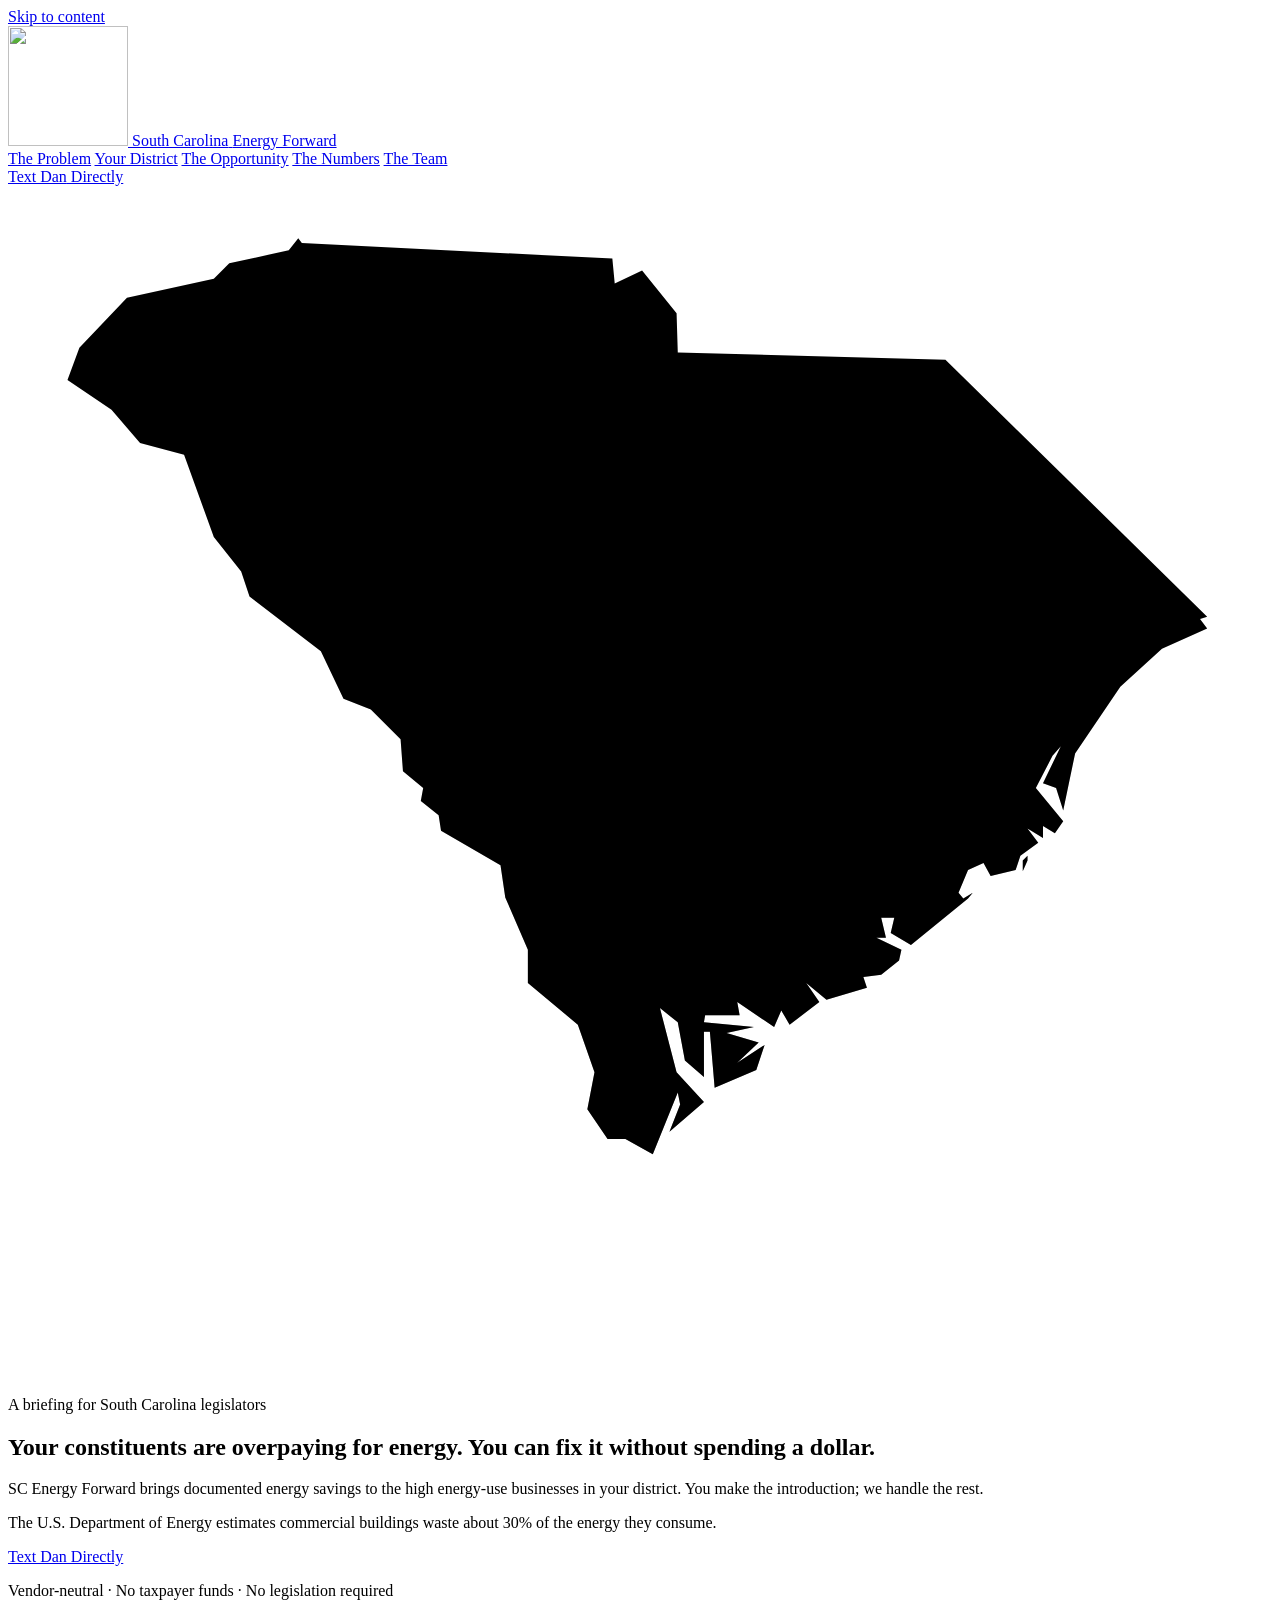
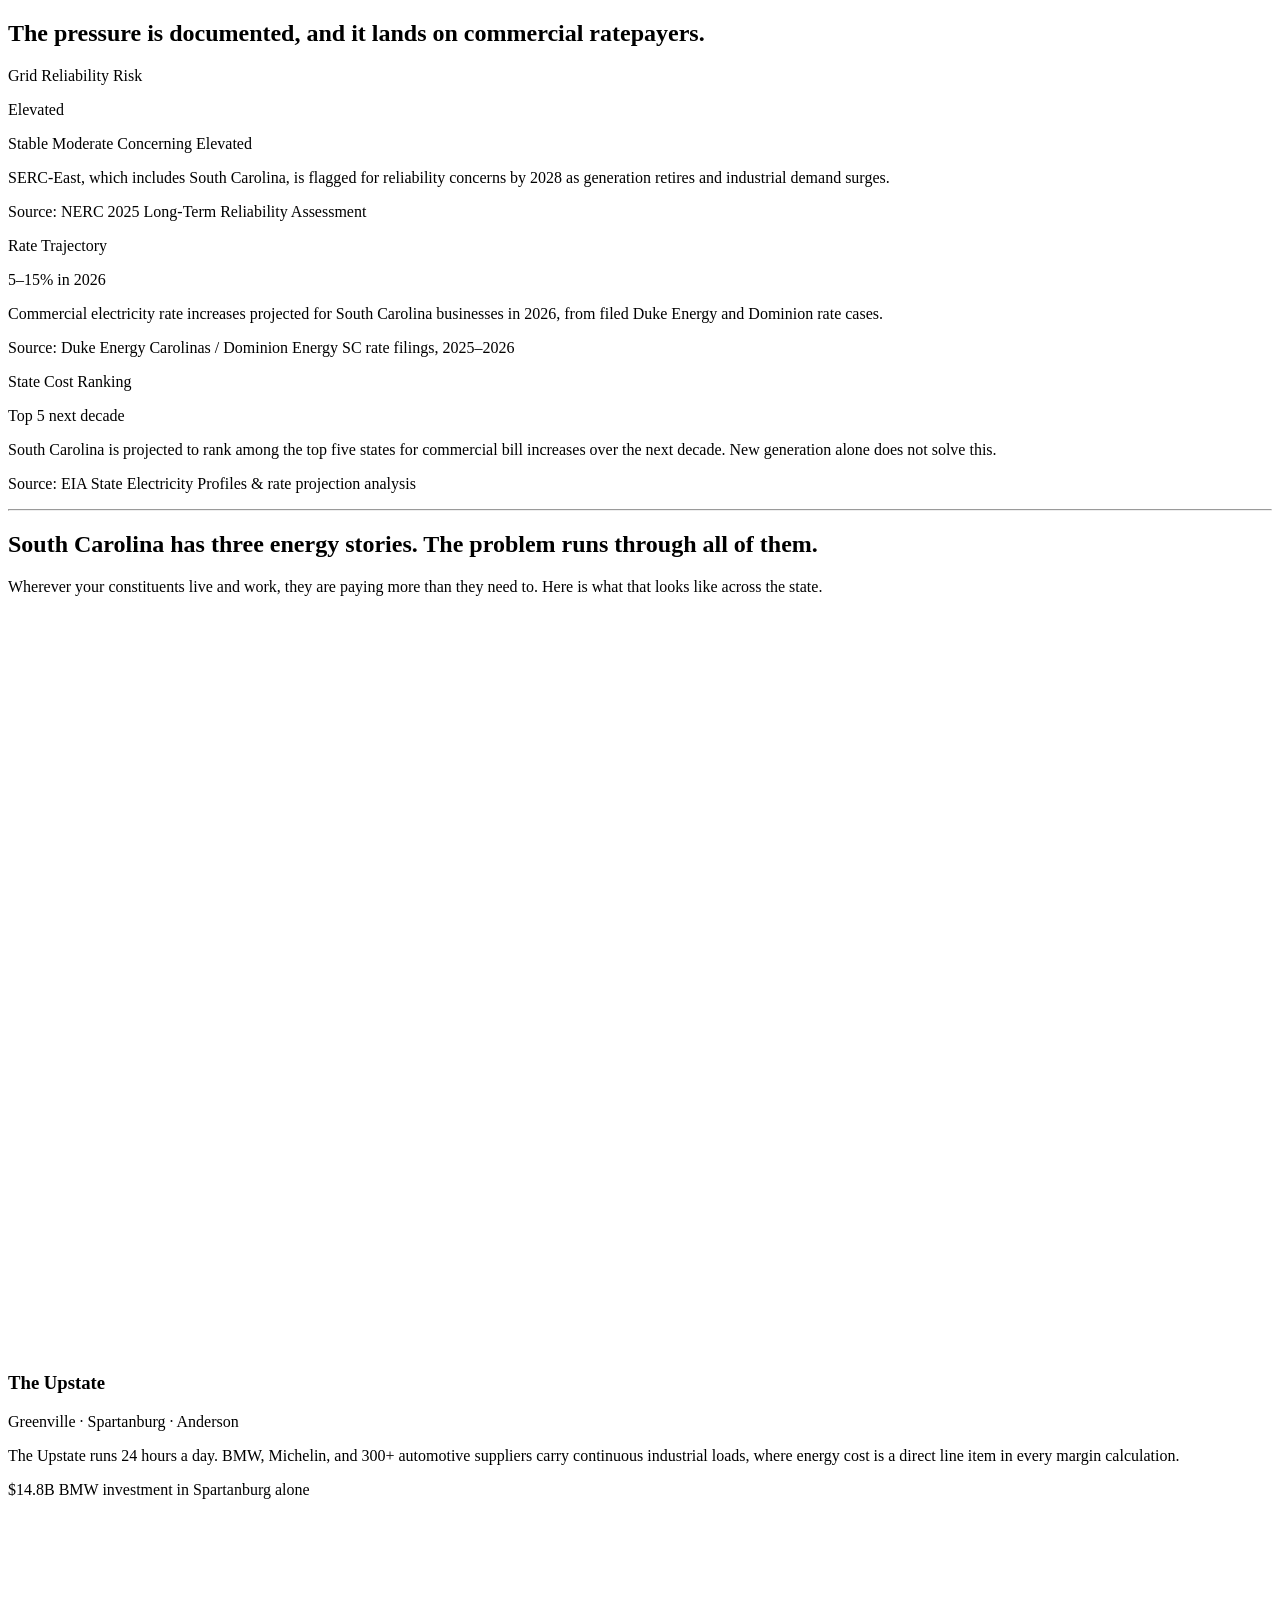
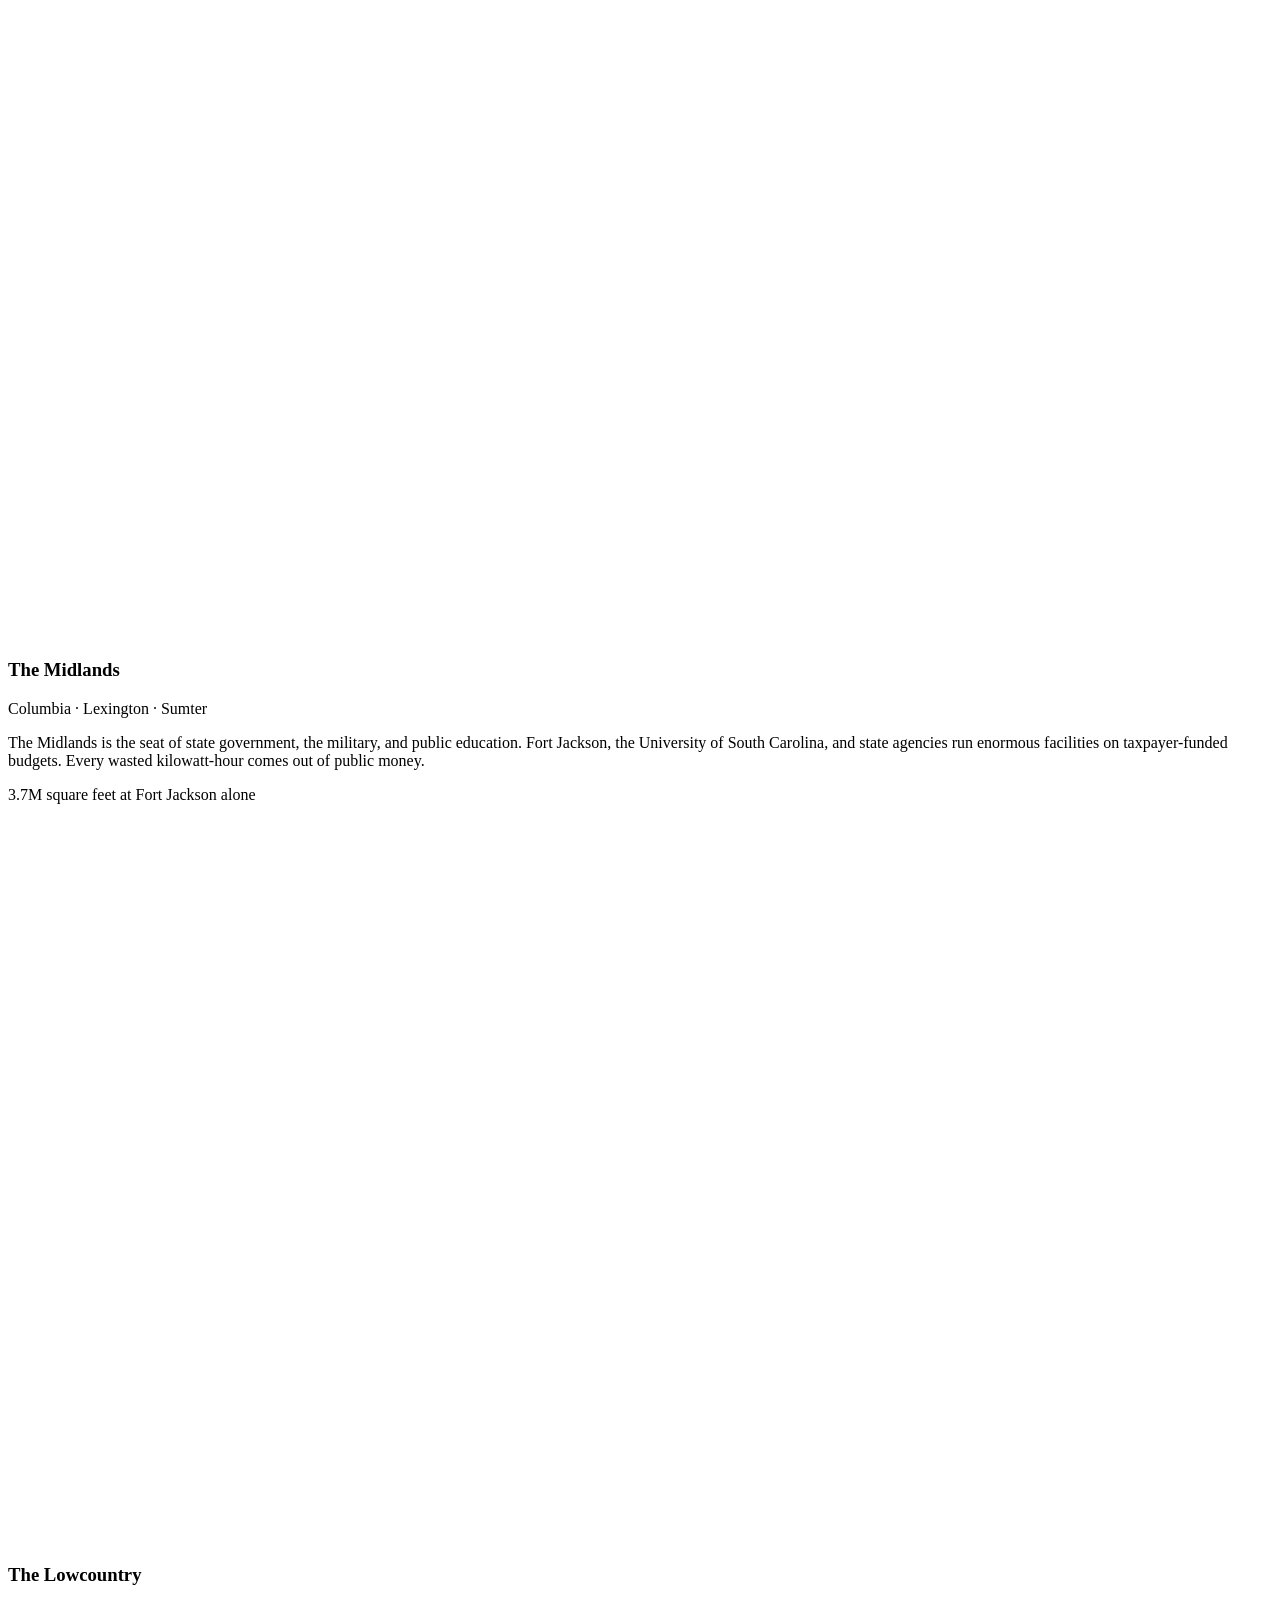
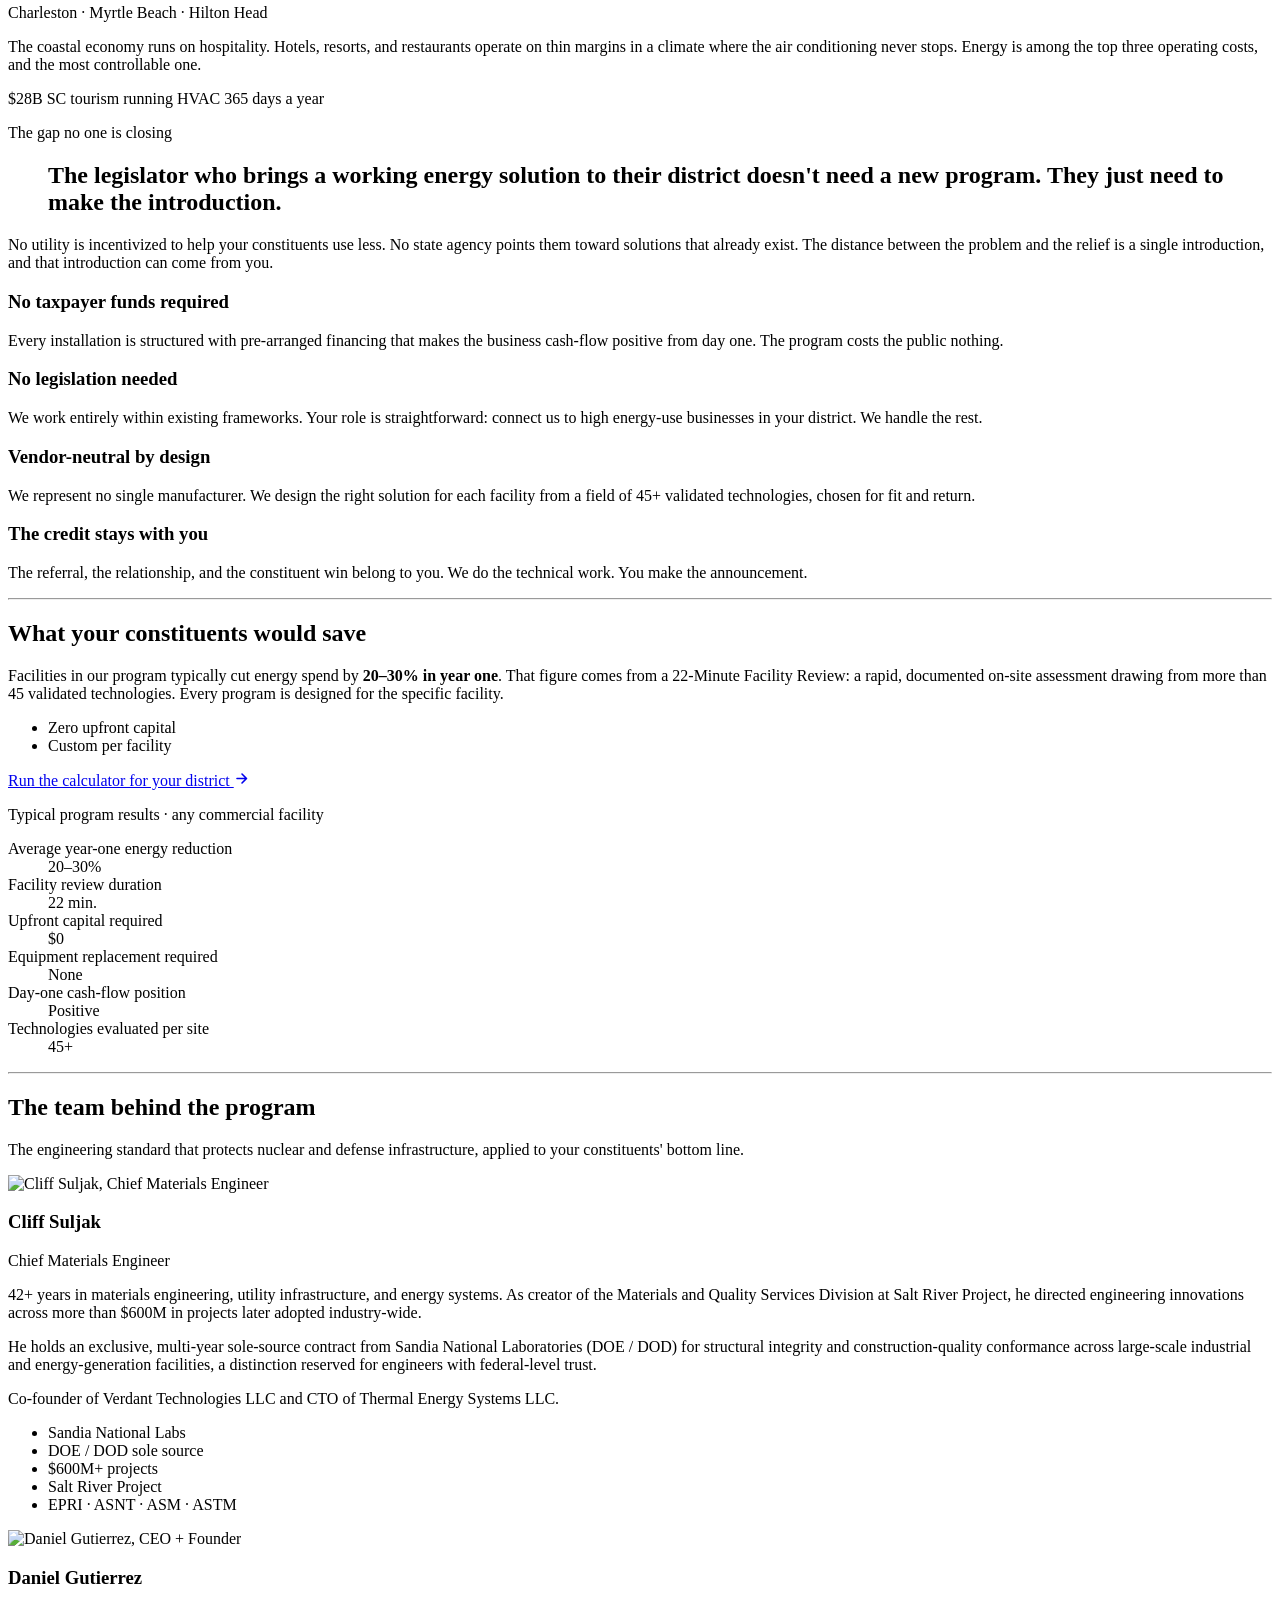
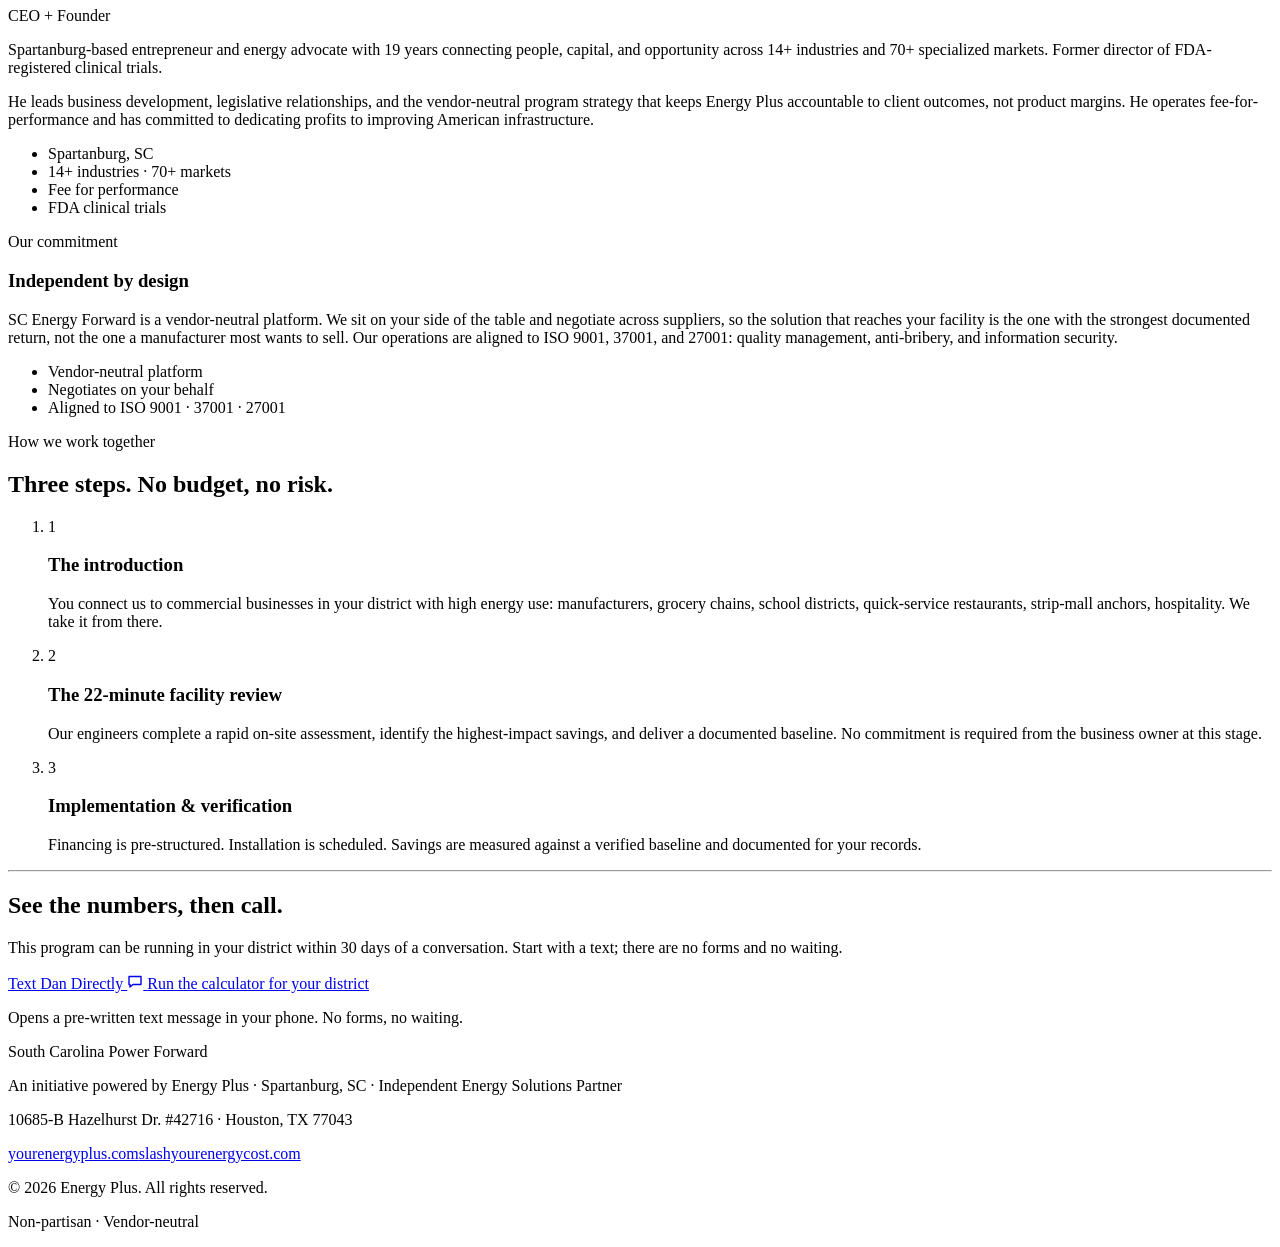
==== index.html @ 22131c0b "Rebuild hero on StoryBrand (Option B): problem-forward headline, one CTA, single visual Co-Authored-" ====
<!DOCTYPE html><html lang="en"> <head><meta charset="UTF-8"><meta name="viewport" content="width=device-width, initial-scale=1.0"><meta name="generator" content="Astro v4.16.19"><title>SC Energy Forward — Lower energy costs for your constituents</title><meta name="description" content="South Carolina's commercial energy costs are rising. SC Energy Forward helps legislators bring documented energy savings to the businesses in their district. No taxpayer funds, no legislation."><meta name="theme-color" content="#2a2f5e"><meta property="og:type" content="website"><meta property="og:title" content="SC Energy Forward — Lower energy costs for your constituents"><meta property="og:description" content="South Carolina's commercial energy costs are rising. SC Energy Forward helps legislators bring documented energy savings to the businesses in their district. No taxpayer funds, no legislation."><link rel="icon" type="image/svg+xml" href="/scpower/favicon.svg"><link rel="preconnect" href="https://fonts.googleapis.com"><link rel="preconnect" href="https://fonts.gstatic.com" crossorigin><link rel="stylesheet" href="https://fonts.googleapis.com/css2?family=Libre+Caslon+Text:ital,wght@0,400;0,700;1,400&family=Public+Sans:wght@400;500;600;700&family=Spline+Sans+Mono:wght@400;500&display=swap"><link rel="stylesheet" href="/scpower/_astro/index.BbiyEalK.css"><script type="module" src="/scpower/_astro/hoisted.m0rJelXY.js"></script></head> <body class="v-maximal"> <a class="skip-link" href="#main">Skip to content</a>  <header class="nav" data-nav data-astro-cid-dmqpwcec> <div class="container nav__inner" data-astro-cid-dmqpwcec> <a class="nav__brand" href="#top" aria-label="South Carolina Energy Forward, home" data-astro-cid-dmqpwcec> <img class="nav__logo" src="/scpower/logo.jpg" width="120" height="120" alt="" aria-hidden="true" data-astro-cid-dmqpwcec> <span class="nav__wordmark" data-astro-cid-dmqpwcec> <span class="nav__wm-1" data-astro-cid-dmqpwcec>South Carolina</span> <span class="nav__wm-2" data-astro-cid-dmqpwcec>Energy Forward</span> </span> </a> <nav class="nav__links" aria-label="Primary" data-astro-cid-dmqpwcec> <a href="#problem" data-astro-cid-dmqpwcec>The Problem</a> <a href="#regions" data-astro-cid-dmqpwcec>Your District</a> <a href="#opportunity" data-astro-cid-dmqpwcec>The Opportunity</a> <a href="#proof" data-astro-cid-dmqpwcec>The Numbers</a> <a href="#team" data-astro-cid-dmqpwcec>The Team</a> </nav> <a class="btn nav__cta" href="sms:+18647770688?&#38;body=Hi%20Dan%2C%20I'm%20a%20South%20Carolina%20lawmaker%20interested%20in%20helping%20my%20constituents%20lower%20their%20energy%20costs.%20What%20are%20the%20next%20steps%3F" data-astro-cid-dmqpwcec>
Text Dan<span class="nav__cta-rest" data-astro-cid-dmqpwcec>&nbsp;Directly</span> </a> </div> </header>  <main id="main"> <section class="hero" id="top" data-astro-cid-bbe6dxrz> <div class="hero__map" aria-hidden="true" data-hero-map data-astro-cid-bbe6dxrz> <svg class="hero__map-svg" viewBox="0 0 85 80" preserveAspectRatio="xMidYMid meet" focusable="false" data-astro-cid-bbe6dxrz> <defs data-astro-cid-bbe6dxrz> <clipPath id="scClip" data-astro-cid-bbe6dxrz><path d="M68.24 46.080l0.32-0.72v-0.32l-0.32 0.32v0.72zM19.76 3.84l-0.24-0.32-0.64 0.8-4 0.88-1.040 1.040-5.84 1.28-3.2 3.36-0.8 2.16 2.96 2 1.92 2.24 2.96 0.8 2 5.52 1.84 2.32 0.56 1.68 4.8 3.68 1.52 3.2 1.84 0.72 2 2 0.16 2.16 1.36 1.12-0.16 0.88 1.2 0.96 0.16 1.040 4 2.32 0.32 2.16 1.52 3.52v2.24l3.36 2.8 1.12 3.2-0.48 2.48 1.36 2h1.2l1.84 1.040 1.68-4.16 0.16 0.8-0.72 1.84 2.32-2-1.84-2-1.12-4.32 1.2 0.96 0.48 2.56 1.28 1.12v-3.040h0.4l0.32 3.76 2.8-1.2 0.56-1.68-1.84 1.2 1.44-1.36-2.16-0.64 1.84-0.4-3.36-0.32 0.080-0.48h2.32l-0.16-0.88 2.48 1.68 0.48-1.12 0.56 0.96 2-1.52-0.88-1.28 1.36 1.12 2.72-0.8-0.24-0.72 1.2-0.16 1.2-0.96 0.16-0.72-1.68-0.8h0.64l-0.32-1.36h0.88l-0.24 1.040 1.36 0.8 3.84-3.12 0.32-0.4-0.64 0.4-0.32-0.4 0.64-1.52 1.040-0.48 0.48 0.88 1.68-0.4 0.32-0.96 1.2-0.88-0.72-0.96 1.040 0.64v-0.8l0.8 0.48 0.56-0.8-1.84-2.24 1.12-2.16 0.56-0.64-1.2 2.48 0.88 0.32 0.48 1.52 0.8-3.84 3.040-4.48 2.8-2.56 3.040-1.36-0.48-0.64 0.48-0.16-17.6-17.28-18-0.48-0.080-2.64-2.32-2.88-1.84 0.88-0.16-1.68z" data-astro-cid-bbe6dxrz></path></clipPath> <linearGradient id="scFillGrad" x1="0" y1="1" x2="0" y2="0" data-astro-cid-bbe6dxrz> <stop offset="0%" stop-color="var(--brass-gold)" stop-opacity="0.55" data-astro-cid-bbe6dxrz></stop> <stop offset="55%" stop-color="var(--brass-gold)" stop-opacity="0.14" data-astro-cid-bbe6dxrz></stop> <stop offset="100%" stop-color="var(--brass-gold)" stop-opacity="0" data-astro-cid-bbe6dxrz></stop> </linearGradient> </defs> <g clip-path="url(#scClip)" data-astro-cid-bbe6dxrz> <rect class="sc-fill" x="0" y="0" width="85" height="80" fill="url(#scFillGrad)" data-astro-cid-bbe6dxrz></rect> <g class="sc-flow" data-astro-cid-bbe6dxrz> <line x1="-6" y1="22" x2="91" y2="13" data-astro-cid-bbe6dxrz></line> <line x1="-6" y1="42" x2="91" y2="34" data-astro-cid-bbe6dxrz></line> <line x1="-6" y1="61" x2="91" y2="52" data-astro-cid-bbe6dxrz></line> </g> </g> <path class="sc-outline" d="M68.24 46.080l0.32-0.72v-0.32l-0.32 0.32v0.72zM19.76 3.84l-0.24-0.32-0.64 0.8-4 0.88-1.040 1.040-5.84 1.28-3.2 3.36-0.8 2.16 2.96 2 1.92 2.24 2.96 0.8 2 5.52 1.84 2.32 0.56 1.68 4.8 3.68 1.52 3.2 1.84 0.72 2 2 0.16 2.16 1.36 1.12-0.16 0.88 1.2 0.96 0.16 1.040 4 2.32 0.32 2.16 1.52 3.52v2.24l3.36 2.8 1.12 3.2-0.48 2.48 1.36 2h1.2l1.84 1.040 1.68-4.16 0.16 0.8-0.72 1.84 2.32-2-1.84-2-1.12-4.32 1.2 0.96 0.48 2.56 1.28 1.12v-3.040h0.4l0.32 3.76 2.8-1.2 0.56-1.68-1.84 1.2 1.44-1.36-2.16-0.64 1.84-0.4-3.36-0.32 0.080-0.48h2.32l-0.16-0.88 2.48 1.68 0.48-1.12 0.56 0.96 2-1.52-0.88-1.28 1.36 1.12 2.72-0.8-0.24-0.72 1.2-0.16 1.2-0.96 0.16-0.72-1.68-0.8h0.64l-0.32-1.36h0.88l-0.24 1.040 1.36 0.8 3.84-3.12 0.32-0.4-0.64 0.4-0.32-0.4 0.64-1.52 1.040-0.48 0.48 0.88 1.68-0.4 0.32-0.96 1.2-0.88-0.72-0.96 1.040 0.64v-0.8l0.8 0.48 0.56-0.8-1.84-2.24 1.12-2.16 0.56-0.64-1.2 2.48 0.88 0.32 0.48 1.52 0.8-3.84 3.040-4.48 2.8-2.56 3.040-1.36-0.48-0.64 0.48-0.16-17.6-17.28-18-0.48-0.080-2.64-2.32-2.88-1.84 0.88-0.16-1.68z" data-astro-cid-bbe6dxrz></path> </svg> </div> <div class="container hero__inner" data-astro-cid-bbe6dxrz> <div class="hero__copy" data-astro-cid-bbe6dxrz> <p class="eyebrow hero__eyebrow" data-astro-cid-bbe6dxrz> <span class="hero__dot" aria-hidden="true" data-astro-cid-bbe6dxrz></span>
A briefing for South Carolina legislators
</p> <h1 class="display hero__title" data-astro-cid-bbe6dxrz>
Your constituents are overpaying for energy.
<span class="hero__title-accent" data-astro-cid-bbe6dxrz>You can fix it without spending a dollar.</span> </h1> <p class="hero__subhead measure" data-astro-cid-bbe6dxrz>
SC Energy Forward brings documented energy savings to the high
        energy-use businesses in your district. You make the introduction; we
        handle the rest.
</p> <p class="hero__evidence source" data-astro-cid-bbe6dxrz>
The U.S. Department of Energy estimates commercial buildings waste about
        30% of the energy they consume.
</p> <div class="hero__actions" data-astro-cid-bbe6dxrz> <a class="btn" href="sms:+18647770688?&#38;body=Hi%20Dan%2C%20I'm%20a%20South%20Carolina%20lawmaker%20interested%20in%20helping%20my%20constituents%20lower%20their%20energy%20costs.%20What%20are%20the%20next%20steps%3F" data-astro-cid-bbe6dxrz>Text Dan Directly</a> </div> <p class="hero__trust source" data-astro-cid-bbe6dxrz>
Vendor-neutral · No taxpayer funds · No legislation required
</p> </div> </div> </section>  <section class="band-indigo statband" id="problem" aria-labelledby="statband-head" data-astro-cid-vhl6ceed> <div class="container" data-astro-cid-vhl6ceed> <h2 id="statband-head" class="statband__head" data-astro-cid-vhl6ceed>
The pressure is documented, and it lands on commercial ratepayers.
</h2> <div class="statband__grid" data-astro-cid-vhl6ceed> <article class="stat reveal" style="--i: 0" data-astro-cid-vhl6ceed> <p class="stat__label eyebrow" data-astro-cid-vhl6ceed>Grid Reliability Risk</p>  <p class="stat__value mono" data-risk-value data-astro-cid-vhl6ceed>Elevated</p> <div class="stat__scale" data-risk-scale role="img" aria-label="Grid Reliability Risk: Elevated" data-astro-cid-vhl6ceed> <span class="stat__tick" style="--tick-fill: var(--indigo-tint)" data-astro-cid-vhl6ceed> <span class="stat__tick-label" data-astro-cid-vhl6ceed>Stable</span> </span><span class="stat__tick" style="--tick-fill: var(--indigo-tint)" data-astro-cid-vhl6ceed> <span class="stat__tick-label" data-astro-cid-vhl6ceed>Moderate</span> </span><span class="stat__tick" style="--tick-fill: var(--indigo-tint)" data-astro-cid-vhl6ceed> <span class="stat__tick-label" data-astro-cid-vhl6ceed>Concerning</span> </span><span class="stat__tick" style="--tick-fill: var(--brass-gold)" data-astro-cid-vhl6ceed> <span class="stat__tick-label" data-astro-cid-vhl6ceed>Elevated</span> </span> </div>  <p class="stat__body" data-astro-cid-vhl6ceed>SERC-East, which includes South Carolina, is flagged for reliability concerns by 2028 as generation retires and industrial demand surges.</p> <p class="source stat__source" data-astro-cid-vhl6ceed>Source: NERC 2025 Long-Term Reliability Assessment</p> </article><article class="stat reveal" style="--i: 1" data-astro-cid-vhl6ceed> <p class="stat__label eyebrow" data-astro-cid-vhl6ceed>Rate Trajectory</p> <p class="stat__value mono" data-astro-cid-vhl6ceed> <span data-countup data-astro-cid-vhl6ceed>5</span>–<span data-countup data-astro-cid-vhl6ceed>15</span>% <span class="stat__unit" data-astro-cid-vhl6ceed> in 2026</span> </p> <p class="stat__body" data-astro-cid-vhl6ceed>Commercial electricity rate increases projected for South Carolina businesses in 2026, from filed Duke Energy and Dominion rate cases.</p> <p class="source stat__source" data-astro-cid-vhl6ceed>Source: Duke Energy Carolinas / Dominion Energy SC rate filings, 2025–2026</p> </article><article class="stat reveal" style="--i: 2" data-astro-cid-vhl6ceed> <p class="stat__label eyebrow" data-astro-cid-vhl6ceed>State Cost Ranking</p> <p class="stat__value mono" data-astro-cid-vhl6ceed> <span data-countup="" data-countup-from="50" data-astro-cid-vhl6ceed>Top 5</span> <span class="stat__unit" data-astro-cid-vhl6ceed> next decade</span> </p> <p class="stat__body" data-astro-cid-vhl6ceed>South Carolina is projected to rank among the top five states for commercial bill increases over the next decade. New generation alone does not solve this.</p> <p class="source stat__source" data-astro-cid-vhl6ceed>Source: EIA State Electricity Profiles &amp; rate projection analysis</p> </article> </div> </div> </section>  <section class="section regions" id="regions" aria-labelledby="regions-head" data-astro-cid-rmy7gpwr> <div class="container" data-astro-cid-rmy7gpwr> <header class="regions__intro" data-astro-cid-rmy7gpwr> <hr class="gold-rule" data-astro-cid-rmy7gpwr> <h2 id="regions-head" class="headline" data-astro-cid-rmy7gpwr>
South Carolina has three energy stories. The problem runs through all of
        them.
</h2> <p class="regions__lead measure" data-astro-cid-rmy7gpwr>
Wherever your constituents live and work, they are paying more than they
        need to. Here is what that looks like across the state.
</p> </header> <div class="regions__list" data-astro-cid-rmy7gpwr> <article class="region reveal" style="--i: 0" data-astro-cid-rmy7gpwr> <div class="region__art region__art--rtl" data-region-art data-art-dir="rtl" aria-hidden="true" data-astro-cid-rmy7gpwr> <svg viewBox="0 0 240 140" fill="none" focusable="false" aria-hidden="true" data-astro-cid-oecd6oy2><path class="ld" pathLength="1" d="M14 108 Q120 76 226 104" data-astro-cid-oecd6oy2></path><line class="ld" pathLength="1" x1="170" y1="94" x2="140" y2="18" data-astro-cid-oecd6oy2></line><line class="ld" pathLength="1" x1="140" y1="18" x2="30" y2="101" data-astro-cid-oecd6oy2></line><line class="ld" pathLength="1" x1="140" y1="18" x2="66" y2="92" data-astro-cid-oecd6oy2></line><line class="ld" pathLength="1" x1="140" y1="18" x2="102" y2="83" data-astro-cid-oecd6oy2></line><line class="ld" pathLength="1" x1="140" y1="18" x2="138" y2="78" data-astro-cid-oecd6oy2></line><line class="ld" pathLength="1" x1="140" y1="18" x2="200" y2="96" data-astro-cid-oecd6oy2></line><line class="ld" pathLength="1" x1="140" y1="18" x2="224" y2="103" data-astro-cid-oecd6oy2></line></svg> </div> <div class="region__id" data-astro-cid-rmy7gpwr> <h3 class="region__name" data-astro-cid-rmy7gpwr>The Upstate</h3> <p class="region__cities mono" data-astro-cid-rmy7gpwr>Greenville · Spartanburg · Anderson</p> </div> <div class="region__data" data-astro-cid-rmy7gpwr> <p class="region__body" data-astro-cid-rmy7gpwr>The Upstate runs 24 hours a day. BMW, Michelin, and 300+ automotive suppliers carry continuous industrial loads, where energy cost is a direct line item in every margin calculation.</p> <div class="region__metric" data-astro-cid-rmy7gpwr> <span class="region__figure mono" data-countup data-astro-cid-rmy7gpwr>$14.8B</span> <span class="region__figure-note" data-astro-cid-rmy7gpwr>BMW investment in Spartanburg alone</span> </div> </div> </article><article class="region reveal" style="--i: 1" data-astro-cid-rmy7gpwr> <div class="region__art region__art--ltr" data-region-art data-art-dir="ltr" aria-hidden="true" data-astro-cid-rmy7gpwr> <svg viewBox="0 0 240 140" fill="none" focusable="false" aria-hidden="true" data-astro-cid-oecd6oy2><line class="ld" pathLength="1" x1="18" y1="124" x2="222" y2="124" data-astro-cid-oecd6oy2></line><line class="ld" pathLength="1" x1="34" y1="116" x2="206" y2="116" data-astro-cid-oecd6oy2></line><line class="ld" pathLength="1" x1="54" y1="116" x2="54" y2="74" data-astro-cid-oecd6oy2></line><line class="ld" pathLength="1" x1="74" y1="116" x2="74" y2="74" data-astro-cid-oecd6oy2></line><line class="ld" pathLength="1" x1="94" y1="116" x2="94" y2="74" data-astro-cid-oecd6oy2></line><line class="ld" pathLength="1" x1="114" y1="116" x2="114" y2="74" data-astro-cid-oecd6oy2></line><line class="ld" pathLength="1" x1="134" y1="116" x2="134" y2="74" data-astro-cid-oecd6oy2></line><line class="ld" pathLength="1" x1="154" y1="116" x2="154" y2="74" data-astro-cid-oecd6oy2></line><line class="ld" pathLength="1" x1="174" y1="116" x2="174" y2="74" data-astro-cid-oecd6oy2></line><line class="ld" pathLength="1" x1="42" y1="72" x2="186" y2="72" data-astro-cid-oecd6oy2></line><path class="ld" pathLength="1" d="M86 72 L114 50 L142 72" data-astro-cid-oecd6oy2></path><line class="ld" pathLength="1" x1="100" y1="50" x2="100" y2="40" data-astro-cid-oecd6oy2></line><line class="ld" pathLength="1" x1="128" y1="50" x2="128" y2="40" data-astro-cid-oecd6oy2></line><path class="ld" pathLength="1" d="M98 40 Q114 12 130 40" data-astro-cid-oecd6oy2></path><line class="ld" pathLength="1" x1="114" y1="12" x2="114" y2="4" data-astro-cid-oecd6oy2></line></svg> </div> <div class="region__id" data-astro-cid-rmy7gpwr> <h3 class="region__name" data-astro-cid-rmy7gpwr>The Midlands</h3> <p class="region__cities mono" data-astro-cid-rmy7gpwr>Columbia · Lexington · Sumter</p> </div> <div class="region__data" data-astro-cid-rmy7gpwr> <p class="region__body" data-astro-cid-rmy7gpwr>The Midlands is the seat of state government, the military, and public education. Fort Jackson, the University of South Carolina, and state agencies run enormous facilities on taxpayer-funded budgets. Every wasted kilowatt-hour comes out of public money.</p> <div class="region__metric" data-astro-cid-rmy7gpwr> <span class="region__figure mono" data-countup data-astro-cid-rmy7gpwr>3.7M</span> <span class="region__figure-note" data-astro-cid-rmy7gpwr>square feet at Fort Jackson alone</span> </div> </div> </article><article class="region reveal" style="--i: 2" data-astro-cid-rmy7gpwr> <div class="region__art region__art--rtl" data-region-art data-art-dir="rtl" aria-hidden="true" data-astro-cid-rmy7gpwr> <svg viewBox="0 0 240 140" fill="none" focusable="false" aria-hidden="true" data-astro-cid-oecd6oy2><line class="ld" pathLength="1" x1="8" y1="110" x2="232" y2="110" data-astro-cid-oecd6oy2></line><path class="ld" pathLength="1" d="M78 22 L64 64 L72 110" data-astro-cid-oecd6oy2></path><path class="ld" pathLength="1" d="M78 22 L92 64 L84 110" data-astro-cid-oecd6oy2></path><line class="ld" pathLength="1" x1="64" y1="64" x2="92" y2="64" data-astro-cid-oecd6oy2></line><path class="ld" pathLength="1" d="M162 22 L148 64 L156 110" data-astro-cid-oecd6oy2></path><path class="ld" pathLength="1" d="M162 22 L176 64 L168 110" data-astro-cid-oecd6oy2></path><line class="ld" pathLength="1" x1="148" y1="64" x2="176" y2="64" data-astro-cid-oecd6oy2></line><line class="ld" pathLength="1" x1="78" y1="22" x2="20" y2="110" data-astro-cid-oecd6oy2></line><line class="ld" pathLength="1" x1="78" y1="22" x2="44" y2="110" data-astro-cid-oecd6oy2></line><line class="ld" pathLength="1" x1="78" y1="22" x2="104" y2="110" data-astro-cid-oecd6oy2></line><line class="ld" pathLength="1" x1="78" y1="22" x2="124" y2="110" data-astro-cid-oecd6oy2></line><line class="ld" pathLength="1" x1="162" y1="22" x2="116" y2="110" data-astro-cid-oecd6oy2></line><line class="ld" pathLength="1" x1="162" y1="22" x2="138" y2="110" data-astro-cid-oecd6oy2></line><line class="ld" pathLength="1" x1="162" y1="22" x2="196" y2="110" data-astro-cid-oecd6oy2></line><line class="ld" pathLength="1" x1="162" y1="22" x2="220" y2="110" data-astro-cid-oecd6oy2></line></svg> </div> <div class="region__id" data-astro-cid-rmy7gpwr> <h3 class="region__name" data-astro-cid-rmy7gpwr>The Lowcountry</h3> <p class="region__cities mono" data-astro-cid-rmy7gpwr>Charleston · Myrtle Beach · Hilton Head</p> </div> <div class="region__data" data-astro-cid-rmy7gpwr> <p class="region__body" data-astro-cid-rmy7gpwr>The coastal economy runs on hospitality. Hotels, resorts, and restaurants operate on thin margins in a climate where the air conditioning never stops. Energy is among the top three operating costs, and the most controllable one.</p> <div class="region__metric" data-astro-cid-rmy7gpwr> <span class="region__figure mono" data-countup data-astro-cid-rmy7gpwr>$28B</span> <span class="region__figure-note" data-astro-cid-rmy7gpwr>SC tourism running HVAC 365 days a year</span> </div> </div> </article> </div> </div> </section>  <section class="band-deep opportunity" id="opportunity" aria-labelledby="opp-head" data-astro-cid-fy4d5634> <div class="container container--narrow opportunity__inner" data-astro-cid-fy4d5634> <p class="eyebrow opportunity__eyebrow" data-astro-cid-fy4d5634>The gap no one is closing</p> <blockquote class="opportunity__quote" data-astro-cid-fy4d5634> <h2 id="opp-head" data-astro-cid-fy4d5634>
The legislator who brings a working energy solution to their district
        doesn't need a new program. They just need to make the introduction.
</h2> </blockquote> <p class="opportunity__body measure" data-astro-cid-fy4d5634>
No utility is incentivized to help your constituents use less. No state
      agency points them toward solutions that already exist. The distance
      between the problem and the relief is a single introduction, and that
      introduction can come from you.
</p> </div> <div class="container opportunity__points" data-astro-cid-fy4d5634> <article class="opp-point reveal" style="--i: 0" data-astro-cid-fy4d5634> <span class="opp-point__mark" aria-hidden="true" data-astro-cid-fy4d5634></span> <h3 class="opp-point__title title" data-astro-cid-fy4d5634>No taxpayer funds required</h3> <p class="opp-point__body" data-astro-cid-fy4d5634>Every installation is structured with pre-arranged financing that makes the business cash-flow positive from day one. The program costs the public nothing.</p> </article><article class="opp-point reveal" style="--i: 1" data-astro-cid-fy4d5634> <span class="opp-point__mark" aria-hidden="true" data-astro-cid-fy4d5634></span> <h3 class="opp-point__title title" data-astro-cid-fy4d5634>No legislation needed</h3> <p class="opp-point__body" data-astro-cid-fy4d5634>We work entirely within existing frameworks. Your role is straightforward: connect us to high energy-use businesses in your district. We handle the rest.</p> </article><article class="opp-point reveal" style="--i: 2" data-astro-cid-fy4d5634> <span class="opp-point__mark" aria-hidden="true" data-astro-cid-fy4d5634></span> <h3 class="opp-point__title title" data-astro-cid-fy4d5634>Vendor-neutral by design</h3> <p class="opp-point__body" data-astro-cid-fy4d5634>We represent no single manufacturer. We design the right solution for each facility from a field of 45+ validated technologies, chosen for fit and return.</p> </article><article class="opp-point reveal" style="--i: 3" data-astro-cid-fy4d5634> <span class="opp-point__mark" aria-hidden="true" data-astro-cid-fy4d5634></span> <h3 class="opp-point__title title" data-astro-cid-fy4d5634>The credit stays with you</h3> <p class="opp-point__body" data-astro-cid-fy4d5634>The referral, the relationship, and the constituent win belong to you. We do the technical work. You make the announcement.</p> </article> </div> </section>  <section class="section proof" id="proof" aria-labelledby="proof-head" data-astro-cid-rcg6ci5c> <div class="container proof__inner" data-astro-cid-rcg6ci5c> <div class="proof__copy" data-astro-cid-rcg6ci5c> <hr class="gold-rule" data-astro-cid-rcg6ci5c> <h2 id="proof-head" class="headline" data-astro-cid-rcg6ci5c>What your constituents would save</h2> <p class="proof__lead measure" data-astro-cid-rcg6ci5c>
Facilities in our program typically cut energy spend by
<strong class="proof__hl" data-astro-cid-rcg6ci5c>20–30% in year one</strong>. That figure comes
        from a 22-Minute Facility Review: a rapid, documented on-site assessment
        drawing from more than 45 validated technologies. Every program is
        designed for the specific facility.
</p> <ul class="proof__chips" aria-label="Program guarantees" data-astro-cid-rcg6ci5c> <li class="badge" data-astro-cid-rcg6ci5c>Zero upfront capital</li> <li class="badge" data-astro-cid-rcg6ci5c>Custom per facility</li> </ul> <a class="btn proof__cta" href="https://danknowsaguy-web.github.io/bilingual_ep_calculator/" target="_blank" rel="noopener" data-astro-cid-rcg6ci5c>
Run the calculator for your district
<svg width="15" height="15" viewBox="0 0 15 15" fill="none" aria-hidden="true" data-astro-cid-rcg6ci5c> <path d="M3 7.5h9M8 3l4.5 4.5L8 12" stroke="currentColor" stroke-width="1.6" stroke-linecap="round" stroke-linejoin="round" data-astro-cid-rcg6ci5c></path> </svg> </a> </div> <div class="proof__results" data-astro-cid-rcg6ci5c> <p class="eyebrow proof__results-cap" data-astro-cid-rcg6ci5c>
Typical program results · any commercial facility
</p> <dl class="results" data-astro-cid-rcg6ci5c> <div class="results__row reveal reveal--left is-peak" style="--i: 0" data-astro-cid-rcg6ci5c> <dt class="results__k" data-astro-cid-rcg6ci5c>Average year-one energy reduction</dt> <dd class="results__v mono" data-astro-cid-rcg6ci5c>20–30%</dd> </div><div class="results__row reveal reveal--left" style="--i: 1" data-astro-cid-rcg6ci5c> <dt class="results__k" data-astro-cid-rcg6ci5c>Facility review duration</dt> <dd class="results__v mono" data-astro-cid-rcg6ci5c>22 min.</dd> </div><div class="results__row reveal reveal--left" style="--i: 2" data-astro-cid-rcg6ci5c> <dt class="results__k" data-astro-cid-rcg6ci5c>Upfront capital required</dt> <dd class="results__v mono" data-astro-cid-rcg6ci5c>$0</dd> </div><div class="results__row reveal reveal--left" style="--i: 3" data-astro-cid-rcg6ci5c> <dt class="results__k" data-astro-cid-rcg6ci5c>Equipment replacement required</dt> <dd class="results__v mono" data-astro-cid-rcg6ci5c>None</dd> </div><div class="results__row reveal reveal--left" style="--i: 4" data-astro-cid-rcg6ci5c> <dt class="results__k" data-astro-cid-rcg6ci5c>Day-one cash-flow position</dt> <dd class="results__v mono" data-astro-cid-rcg6ci5c>Positive</dd> </div><div class="results__row reveal reveal--left" style="--i: 5" data-astro-cid-rcg6ci5c> <dt class="results__k" data-astro-cid-rcg6ci5c>Technologies evaluated per site</dt> <dd class="results__v mono" data-astro-cid-rcg6ci5c>45+</dd> </div> </dl> </div> </div> </section>  <section class="section credentials" id="team" aria-labelledby="team-head" data-astro-cid-7ixay3jx> <div class="container" data-astro-cid-7ixay3jx> <header class="credentials__intro" data-astro-cid-7ixay3jx> <hr class="gold-rule" data-astro-cid-7ixay3jx> <h2 id="team-head" class="headline" data-astro-cid-7ixay3jx>The team behind the program</h2> <p class="credentials__lead measure" data-astro-cid-7ixay3jx>
The engineering standard that protects nuclear and defense
        infrastructure, applied to your constituents' bottom line.
</p> </header> <div class="credentials__team" data-astro-cid-7ixay3jx> <article class="member reveal" style="--i: 0" data-astro-cid-7ixay3jx> <img class="member__photo" src="/scpower/team/cliff.jpg" width="760" height="763" loading="lazy" decoding="async" style="object-position: center 50%;" alt="Cliff Suljak, Chief Materials Engineer" data-astro-cid-7ixay3jx> <div class="member__head" data-astro-cid-7ixay3jx> <h3 class="member__name" data-astro-cid-7ixay3jx>Cliff Suljak</h3> <p class="member__role eyebrow" data-astro-cid-7ixay3jx>Chief Materials Engineer</p> </div> <div class="member__bio" data-astro-cid-7ixay3jx> <p data-astro-cid-7ixay3jx>42+ years in materials engineering, utility infrastructure, and energy systems. As creator of the Materials and Quality Services Division at Salt River Project, he directed engineering innovations across more than $600M in projects later adopted industry-wide.</p><p data-astro-cid-7ixay3jx>He holds an exclusive, multi-year sole-source contract from Sandia National Laboratories (DOE / DOD) for structural integrity and construction-quality conformance across large-scale industrial and energy-generation facilities, a distinction reserved for engineers with federal-level trust.</p><p data-astro-cid-7ixay3jx>Co-founder of Verdant Technologies LLC and CTO of Thermal Energy Systems LLC.</p> </div> <ul class="member__badges" aria-label="Cliff Suljak credentials" data-astro-cid-7ixay3jx> <li class="badge badge--outline" data-astro-cid-7ixay3jx>Sandia National Labs</li><li class="badge badge--outline" data-astro-cid-7ixay3jx>DOE / DOD sole source</li><li class="badge badge--outline" data-astro-cid-7ixay3jx>$600M+ projects</li><li class="badge badge--outline" data-astro-cid-7ixay3jx>Salt River Project</li><li class="badge badge--outline" data-astro-cid-7ixay3jx>EPRI · ASNT · ASM · ASTM</li> </ul> </article><article class="member reveal" style="--i: 1" data-astro-cid-7ixay3jx> <img class="member__photo" src="/scpower/team/daniel.jpg" width="760" height="763" loading="lazy" decoding="async" style="object-position: center 50%;" alt="Daniel Gutierrez, CEO + Founder" data-astro-cid-7ixay3jx> <div class="member__head" data-astro-cid-7ixay3jx> <h3 class="member__name" data-astro-cid-7ixay3jx>Daniel Gutierrez</h3> <p class="member__role eyebrow" data-astro-cid-7ixay3jx>CEO + Founder</p> </div> <div class="member__bio" data-astro-cid-7ixay3jx> <p data-astro-cid-7ixay3jx>Spartanburg-based entrepreneur and energy advocate with 19 years connecting people, capital, and opportunity across 14+ industries and 70+ specialized markets. Former director of FDA-registered clinical trials.</p><p data-astro-cid-7ixay3jx>He leads business development, legislative relationships, and the vendor-neutral program strategy that keeps Energy Plus accountable to client outcomes, not product margins. He operates fee-for-performance and has committed to dedicating profits to improving American infrastructure.</p> </div> <ul class="member__badges" aria-label="Daniel Gutierrez credentials" data-astro-cid-7ixay3jx> <li class="badge badge--outline" data-astro-cid-7ixay3jx>Spartanburg, SC</li><li class="badge badge--outline" data-astro-cid-7ixay3jx>14+ industries · 70+ markets</li><li class="badge badge--outline" data-astro-cid-7ixay3jx>Fee for performance</li><li class="badge badge--outline" data-astro-cid-7ixay3jx>FDA clinical trials</li> </ul> </article> </div> <aside class="commitment reveal" aria-labelledby="commit-head" data-astro-cid-7ixay3jx> <p class="eyebrow commitment__eyebrow" data-astro-cid-7ixay3jx>Our commitment</p> <h3 id="commit-head" class="commitment__head" data-astro-cid-7ixay3jx>Independent by design</h3> <p class="commitment__body measure" data-astro-cid-7ixay3jx>
SC Energy Forward is a vendor-neutral platform. We sit on your side of
        the table and negotiate across suppliers, so the solution that reaches
        your facility is the one with the strongest documented return, not the
        one a manufacturer most wants to sell. Our operations are aligned to ISO
        9001, 37001, and 27001: quality management, anti-bribery, and
        information security.
</p> <ul class="commitment__badges" aria-label="How we stay aligned" data-astro-cid-7ixay3jx> <li class="badge" data-astro-cid-7ixay3jx>Vendor-neutral platform</li> <li class="badge" data-astro-cid-7ixay3jx>Negotiates on your behalf</li> <li class="badge" data-astro-cid-7ixay3jx>Aligned to ISO 9001 · 37001 · 27001</li> </ul> </aside> </div> </section>  <section class="band-indigo section howwork" aria-labelledby="howwork-head" data-astro-cid-wwkfyzex> <div class="container" data-astro-cid-wwkfyzex> <header class="howwork__intro" data-astro-cid-wwkfyzex> <p class="eyebrow howwork__eyebrow" data-astro-cid-wwkfyzex>How we work together</p> <h2 id="howwork-head" class="howwork__head" data-astro-cid-wwkfyzex>
Three steps. No budget, no risk.
</h2> </header> <ol class="howwork__steps" data-astro-cid-wwkfyzex> <li class="step reveal" style="--i: 0" data-astro-cid-wwkfyzex> <span class="step__n mono" aria-hidden="true" data-astro-cid-wwkfyzex>1</span> <div class="step__content" data-astro-cid-wwkfyzex> <h3 class="step__title title" data-astro-cid-wwkfyzex>The introduction</h3> <p class="step__body" data-astro-cid-wwkfyzex>You connect us to commercial businesses in your district with high energy use: manufacturers, grocery chains, school districts, quick-service restaurants, strip-mall anchors, hospitality. We take it from there.</p> </div> <span class="step__connector" aria-hidden="true" data-astro-cid-wwkfyzex></span> </li><li class="step reveal" style="--i: 1" data-astro-cid-wwkfyzex> <span class="step__n mono" aria-hidden="true" data-astro-cid-wwkfyzex>2</span> <div class="step__content" data-astro-cid-wwkfyzex> <h3 class="step__title title" data-astro-cid-wwkfyzex>The 22-minute facility review</h3> <p class="step__body" data-astro-cid-wwkfyzex>Our engineers complete a rapid on-site assessment, identify the highest-impact savings, and deliver a documented baseline. No commitment is required from the business owner at this stage.</p> </div> <span class="step__connector" aria-hidden="true" data-astro-cid-wwkfyzex></span> </li><li class="step reveal" style="--i: 2" data-astro-cid-wwkfyzex> <span class="step__n mono" aria-hidden="true" data-astro-cid-wwkfyzex>3</span> <div class="step__content" data-astro-cid-wwkfyzex> <h3 class="step__title title" data-astro-cid-wwkfyzex>Implementation &amp; verification</h3> <p class="step__body" data-astro-cid-wwkfyzex>Financing is pre-structured. Installation is scheduled. Savings are measured against a verified baseline and documented for your records.</p> </div>  </li> </ol> </div> </section>  <section class="band-deep finalcta" id="calculator" aria-labelledby="cta-head" data-astro-cid-66itwakk> <div class="container container--narrow finalcta__inner" data-astro-cid-66itwakk> <hr class="gold-rule finalcta__rule" data-astro-cid-66itwakk> <h2 id="cta-head" class="finalcta__head" data-astro-cid-66itwakk>See the numbers, then call.</h2> <p class="finalcta__lead measure" data-astro-cid-66itwakk>
This program can be running in your district within 30 days of a
      conversation. Start with a text; there are no forms and no waiting.
</p> <div class="finalcta__actions" data-astro-cid-66itwakk> <a class="btn finalcta__primary" href="sms:+18647770688?&#38;body=Hi%20Dan%2C%20I'm%20a%20South%20Carolina%20lawmaker%20interested%20in%20helping%20my%20constituents%20lower%20their%20energy%20costs.%20What%20are%20the%20next%20steps%3F" data-astro-cid-66itwakk>
Text Dan Directly
<svg width="16" height="16" viewBox="0 0 16 16" fill="none" aria-hidden="true" data-astro-cid-66itwakk> <path d="M2 3.5h12v8H6l-3 2.5V11.5H2z" stroke="currentColor" stroke-width="1.4" stroke-linejoin="round" data-astro-cid-66itwakk></path> </svg> </a> <a class="btn btn--secondary" href="https://danknowsaguy-web.github.io/bilingual_ep_calculator/" target="_blank" rel="noopener" data-astro-cid-66itwakk>Run the calculator for your district</a> </div> <p class="finalcta__note source" data-astro-cid-66itwakk>
Opens a pre-written text message in your phone. No forms, no waiting.
</p> </div> </section>  </main> <footer class="footer" data-astro-cid-sz7xmlte> <div class="container footer__inner" data-astro-cid-sz7xmlte> <div class="footer__brand" data-astro-cid-sz7xmlte> <p class="footer__name" data-astro-cid-sz7xmlte>South Carolina Power Forward</p> <p class="footer__sub source" data-astro-cid-sz7xmlte>
An initiative powered by Energy Plus · Spartanburg, SC ·
        Independent Energy Solutions Partner
</p> </div> <div class="footer__meta" data-astro-cid-sz7xmlte> <p class="source" data-astro-cid-sz7xmlte>10685-B Hazelhurst Dr. #42716 · Houston, TX 77043</p> <p class="footer__domains source" data-astro-cid-sz7xmlte> <a href="https://yourenergyplus.com" rel="noopener" data-astro-cid-sz7xmlte>yourenergyplus.com</a><a href="https://slashyourenergycost.com" rel="noopener" data-astro-cid-sz7xmlte>slashyourenergycost.com</a> </p> </div> </div> <div class="container footer__legal" data-astro-cid-sz7xmlte> <p class="source" data-astro-cid-sz7xmlte>© 2026 Energy Plus. All rights reserved.</p> <p class="source footer__nonpartisan" data-astro-cid-sz7xmlte>Non-partisan · Vendor-neutral</p> </div> </footer>    </body> </html>
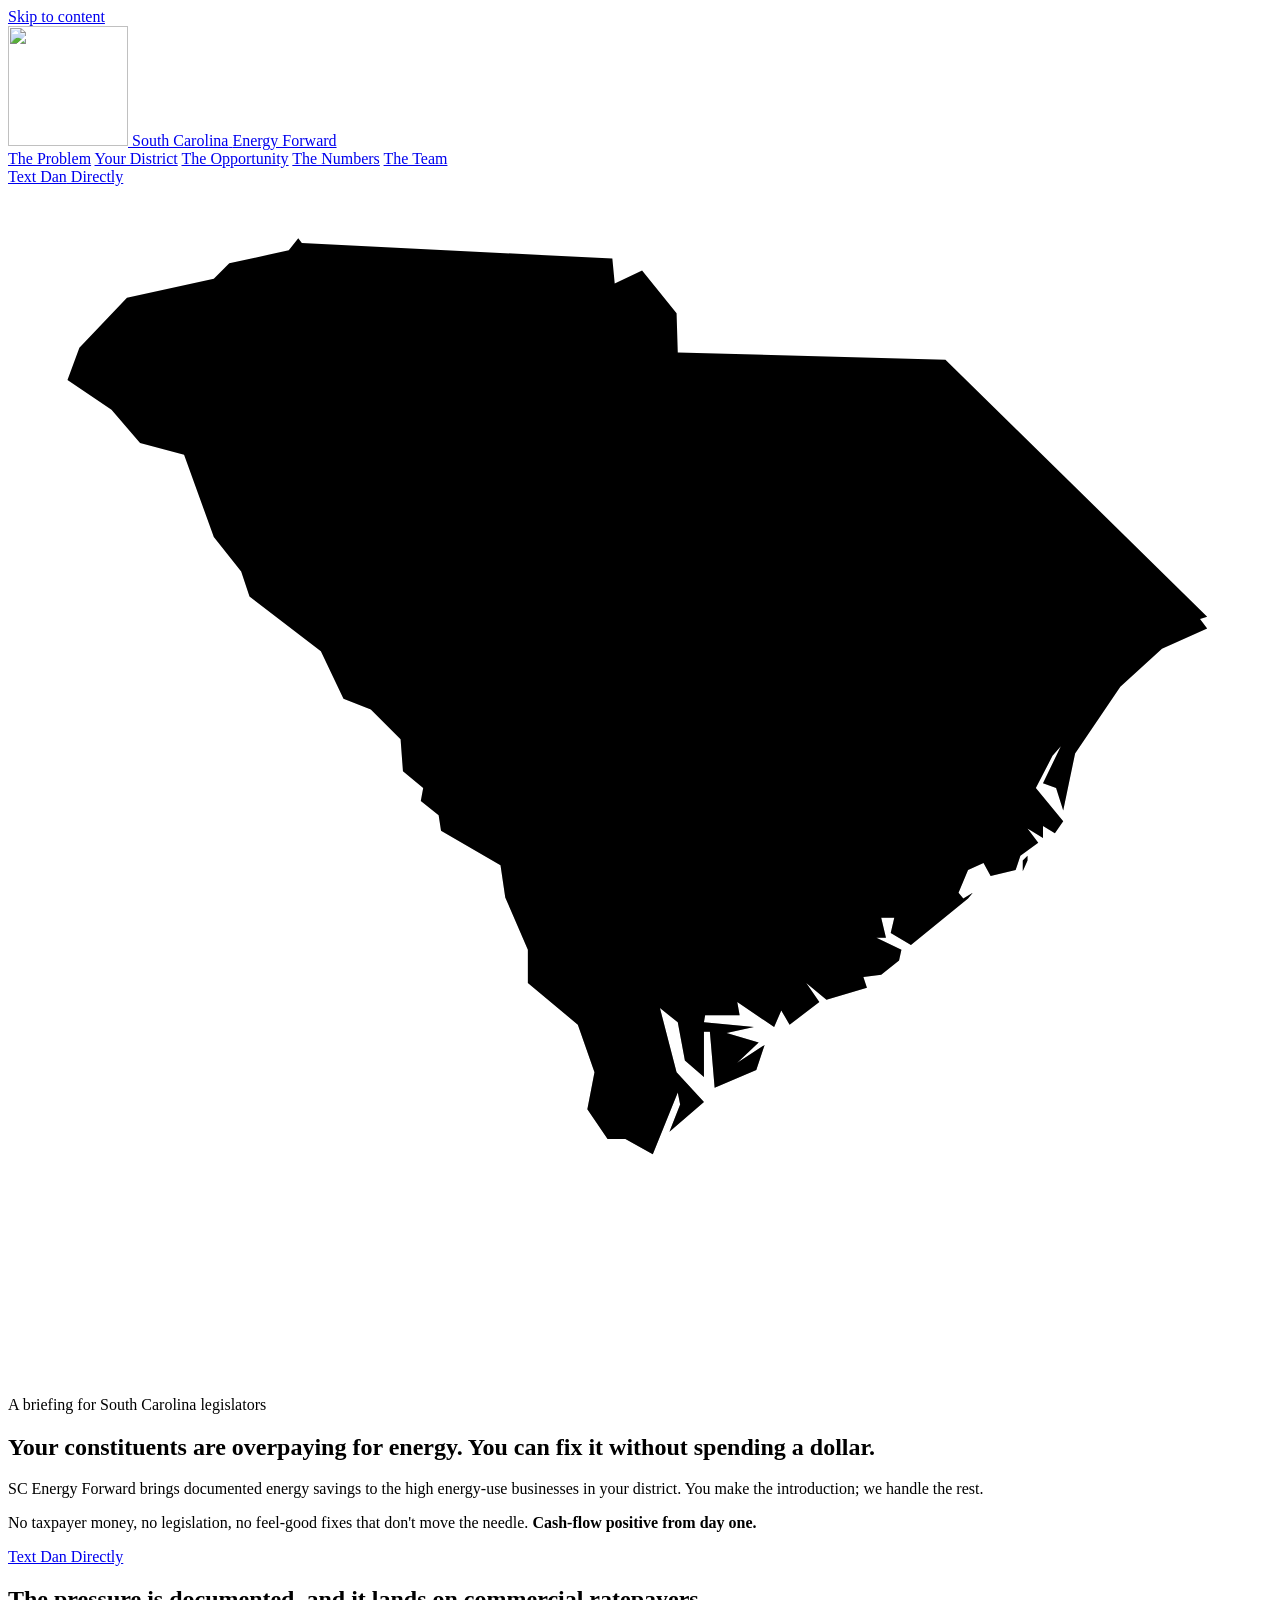
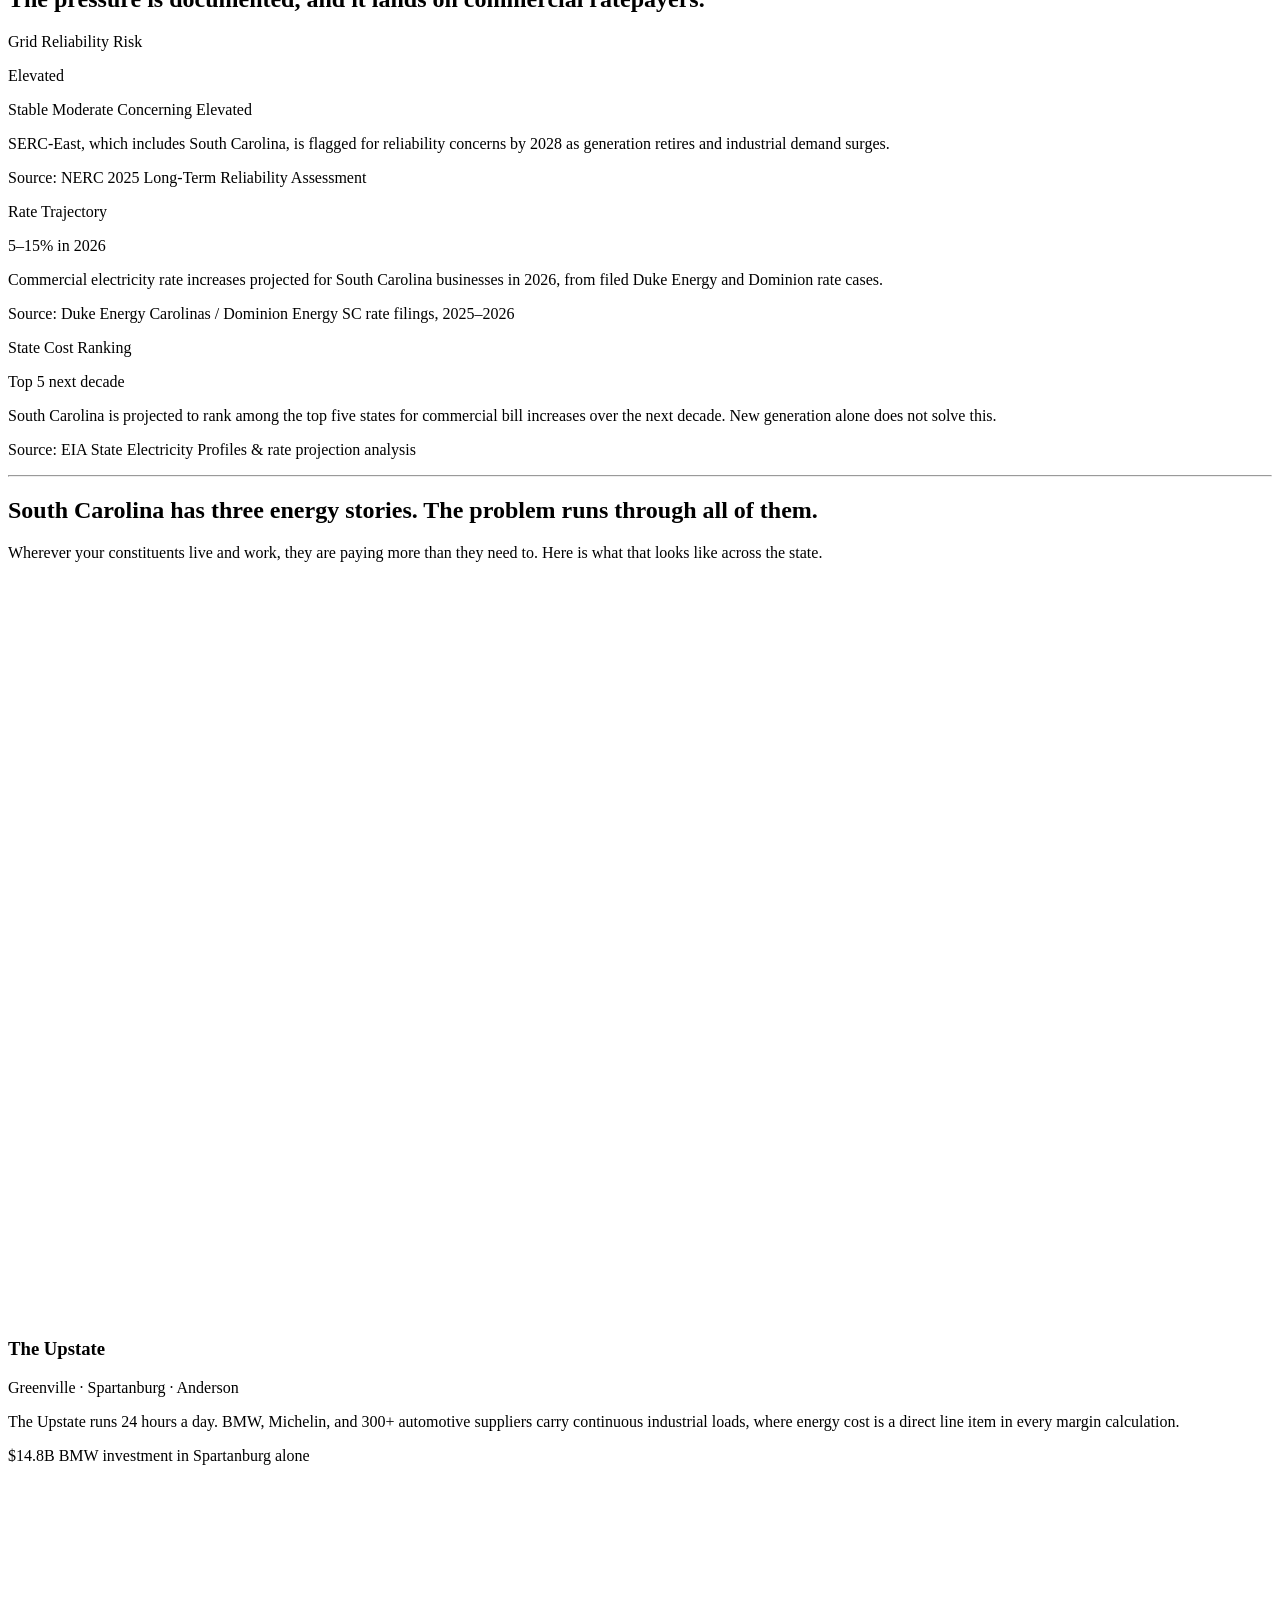
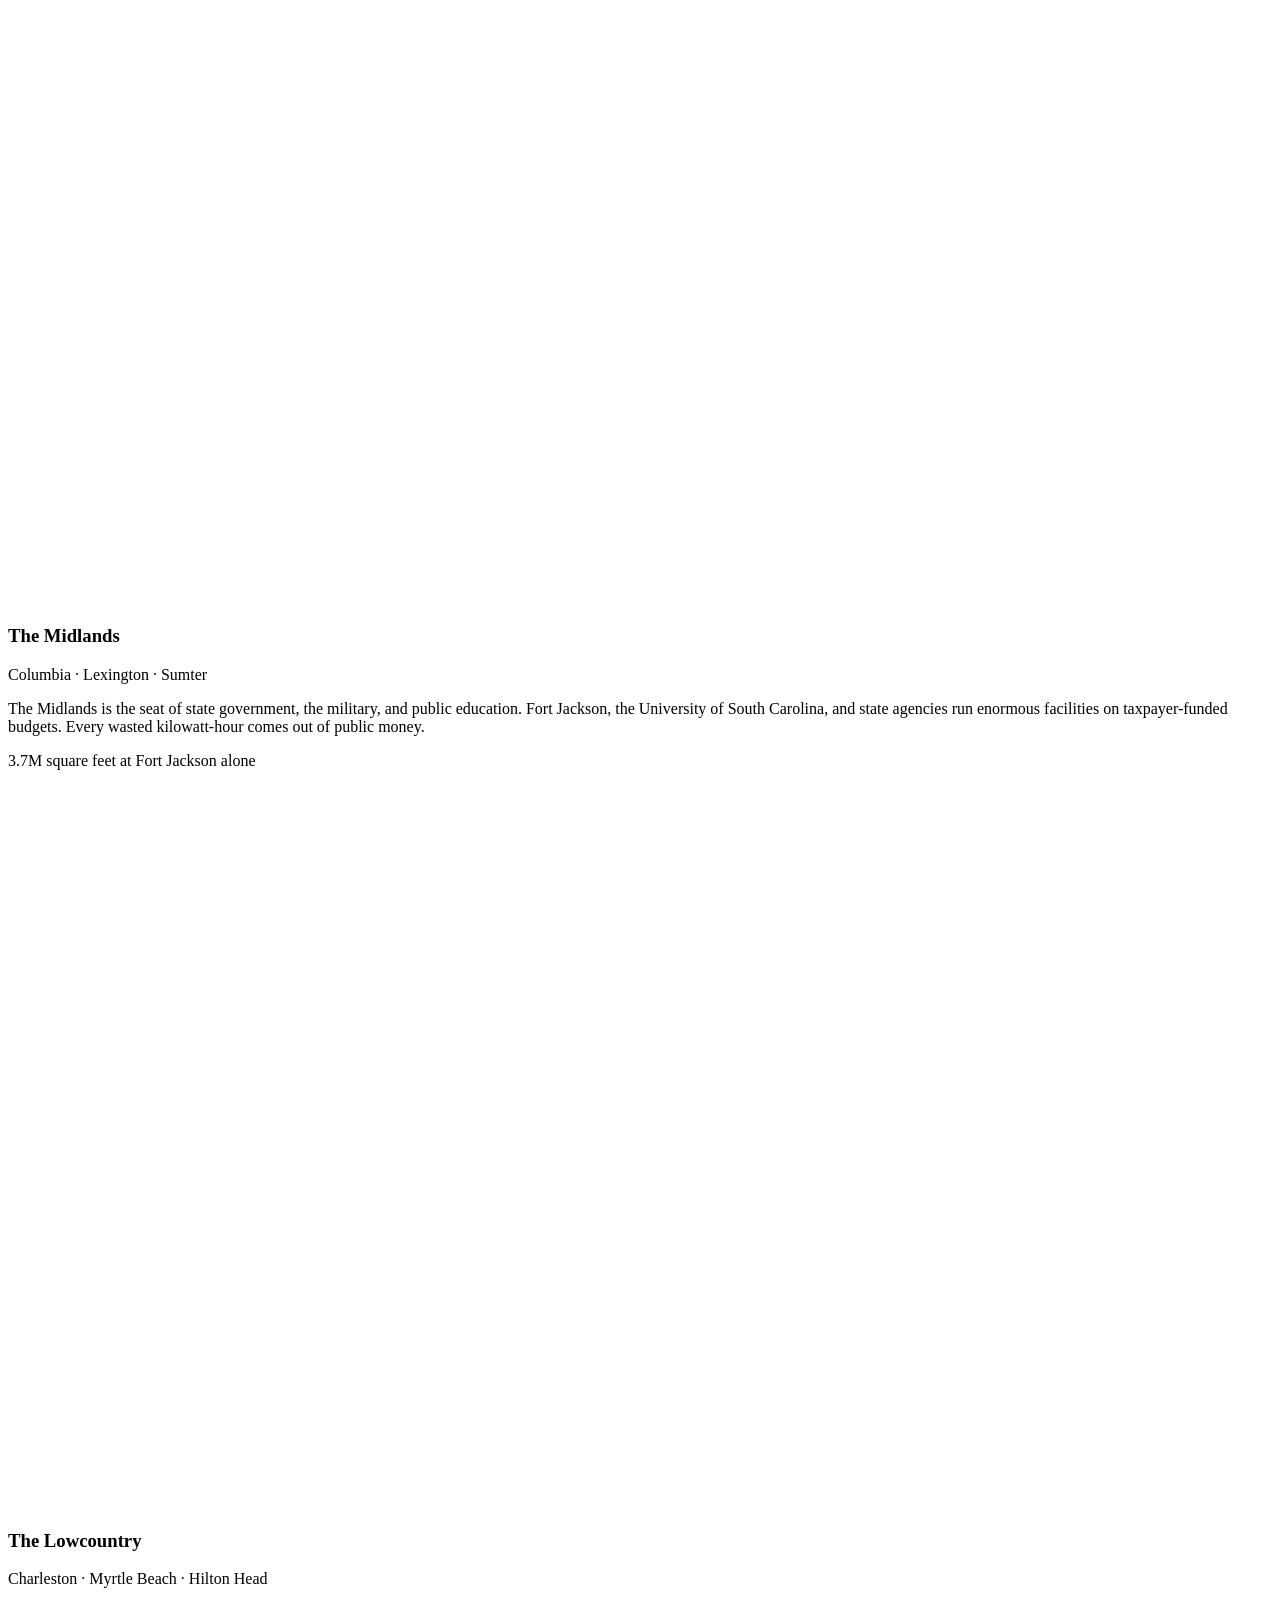
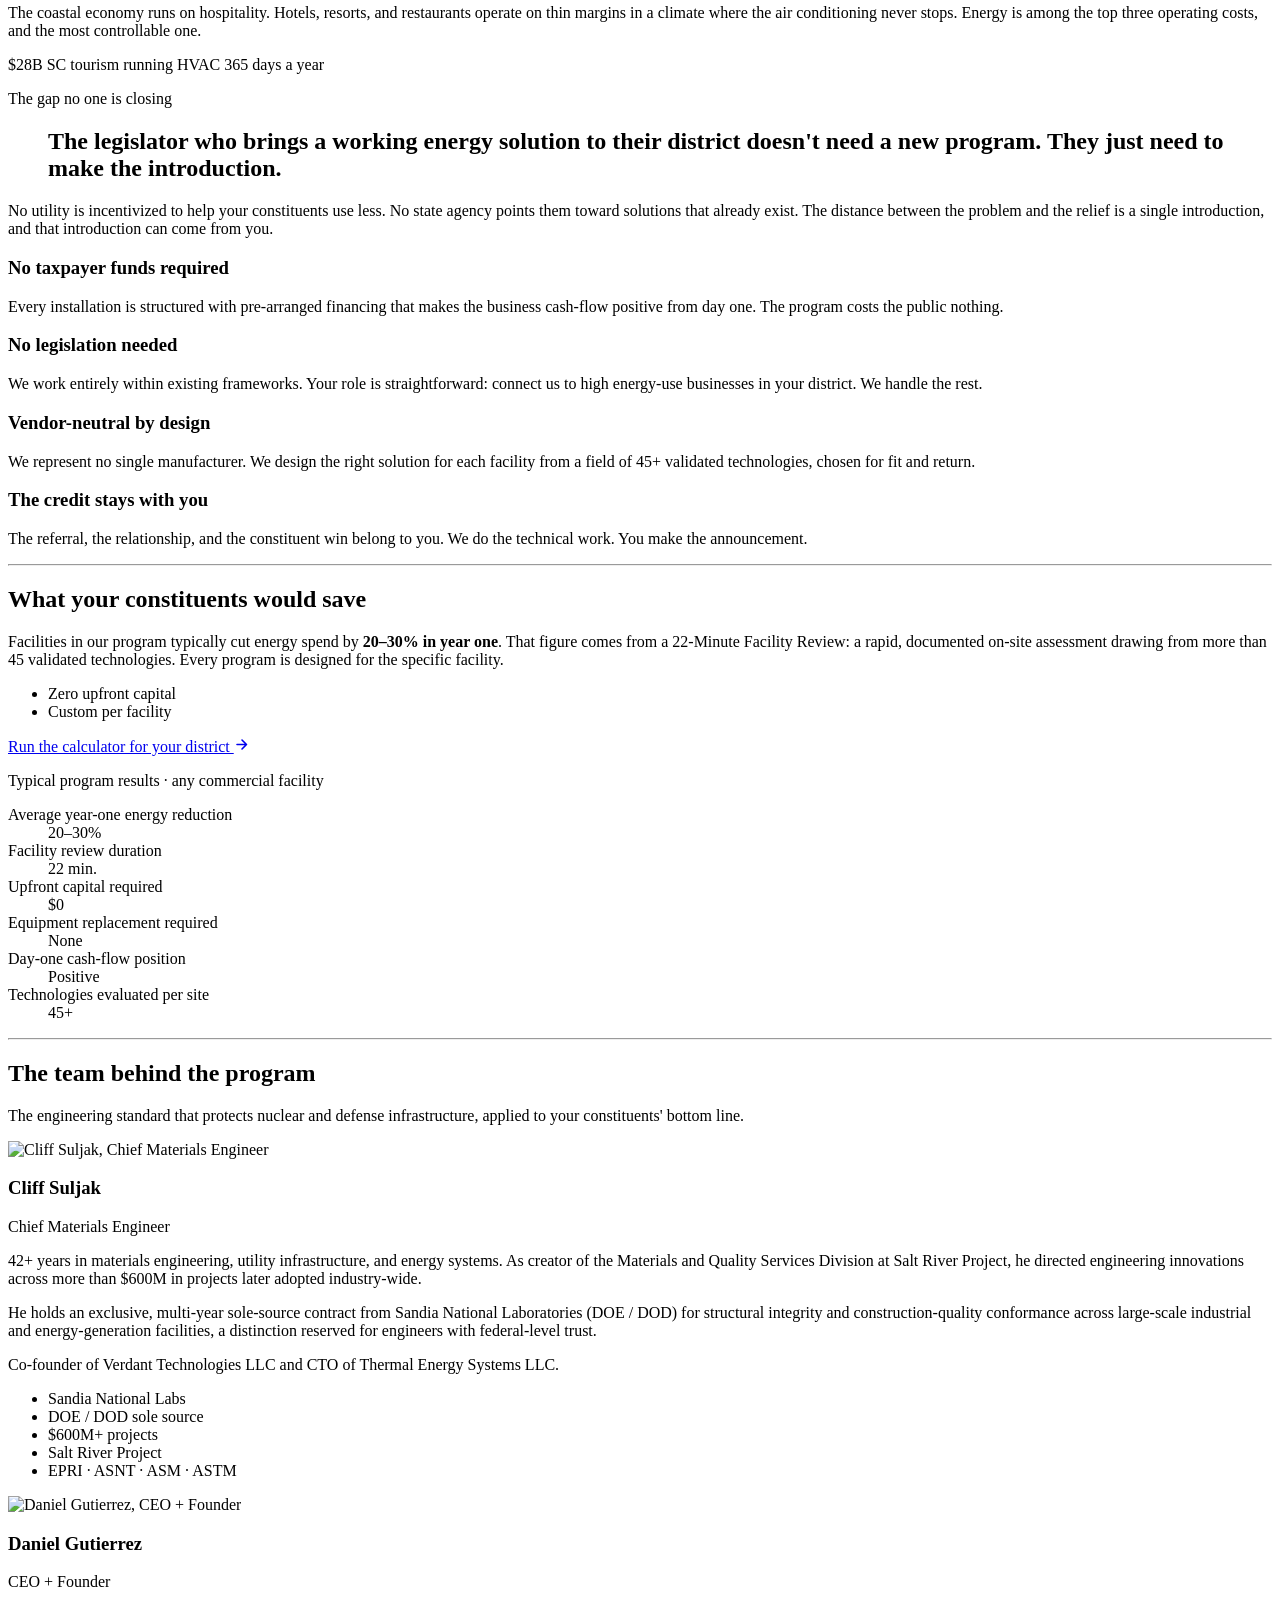
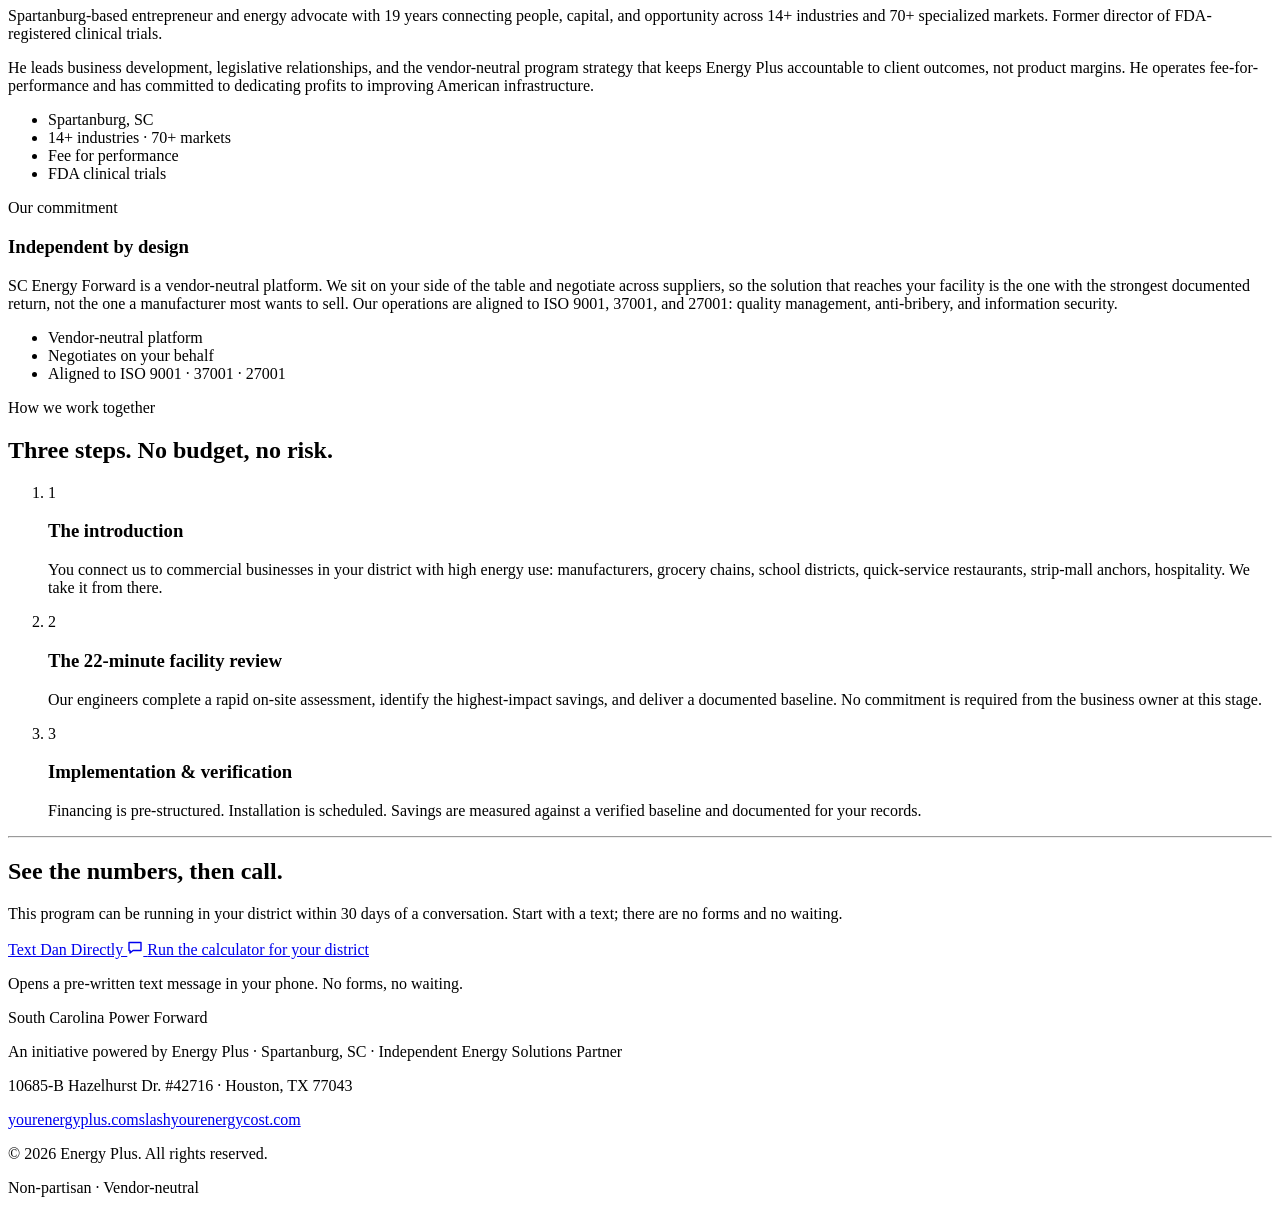
==== commit ae47709b: "Hero: replace DOE line with concise positioning (no money/legislation/gimmicks, cash-flow positive) " ====
--- a/index.html
+++ b/index.html
@@ -1,4 +1,4 @@
-<!DOCTYPE html><html lang="en"> <head><meta charset="UTF-8"><meta name="viewport" content="width=device-width, initial-scale=1.0"><meta name="generator" content="Astro v4.16.19"><title>SC Energy Forward — Lower energy costs for your constituents</title><meta name="description" content="South Carolina's commercial energy costs are rising. SC Energy Forward helps legislators bring documented energy savings to the businesses in their district. No taxpayer funds, no legislation."><meta name="theme-color" content="#2a2f5e"><meta property="og:type" content="website"><meta property="og:title" content="SC Energy Forward — Lower energy costs for your constituents"><meta property="og:description" content="South Carolina's commercial energy costs are rising. SC Energy Forward helps legislators bring documented energy savings to the businesses in their district. No taxpayer funds, no legislation."><link rel="icon" type="image/svg+xml" href="/scpower/favicon.svg"><link rel="preconnect" href="https://fonts.googleapis.com"><link rel="preconnect" href="https://fonts.gstatic.com" crossorigin><link rel="stylesheet" href="https://fonts.googleapis.com/css2?family=Libre+Caslon+Text:ital,wght@0,400;0,700;1,400&family=Public+Sans:wght@400;500;600;700&family=Spline+Sans+Mono:wght@400;500&display=swap"><link rel="stylesheet" href="/scpower/_astro/index.BbiyEalK.css"><script type="module" src="/scpower/_astro/hoisted.m0rJelXY.js"></script></head> <body class="v-maximal"> <a class="skip-link" href="#main">Skip to content</a>  <header class="nav" data-nav data-astro-cid-dmqpwcec> <div class="container nav__inner" data-astro-cid-dmqpwcec> <a class="nav__brand" href="#top" aria-label="South Carolina Energy Forward, home" data-astro-cid-dmqpwcec> <img class="nav__logo" src="/scpower/logo.jpg" width="120" height="120" alt="" aria-hidden="true" data-astro-cid-dmqpwcec> <span class="nav__wordmark" data-astro-cid-dmqpwcec> <span class="nav__wm-1" data-astro-cid-dmqpwcec>South Carolina</span> <span class="nav__wm-2" data-astro-cid-dmqpwcec>Energy Forward</span> </span> </a> <nav class="nav__links" aria-label="Primary" data-astro-cid-dmqpwcec> <a href="#problem" data-astro-cid-dmqpwcec>The Problem</a> <a href="#regions" data-astro-cid-dmqpwcec>Your District</a> <a href="#opportunity" data-astro-cid-dmqpwcec>The Opportunity</a> <a href="#proof" data-astro-cid-dmqpwcec>The Numbers</a> <a href="#team" data-astro-cid-dmqpwcec>The Team</a> </nav> <a class="btn nav__cta" href="sms:+18647770688?&#38;body=Hi%20Dan%2C%20I'm%20a%20South%20Carolina%20lawmaker%20interested%20in%20helping%20my%20constituents%20lower%20their%20energy%20costs.%20What%20are%20the%20next%20steps%3F" data-astro-cid-dmqpwcec>
+<!DOCTYPE html><html lang="en"> <head><meta charset="UTF-8"><meta name="viewport" content="width=device-width, initial-scale=1.0"><meta name="generator" content="Astro v4.16.19"><title>SC Energy Forward — Lower energy costs for your constituents</title><meta name="description" content="South Carolina's commercial energy costs are rising. SC Energy Forward helps legislators bring documented energy savings to the businesses in their district. No taxpayer funds, no legislation."><meta name="theme-color" content="#2a2f5e"><meta property="og:type" content="website"><meta property="og:title" content="SC Energy Forward — Lower energy costs for your constituents"><meta property="og:description" content="South Carolina's commercial energy costs are rising. SC Energy Forward helps legislators bring documented energy savings to the businesses in their district. No taxpayer funds, no legislation."><link rel="icon" type="image/svg+xml" href="/scpower/favicon.svg"><link rel="preconnect" href="https://fonts.googleapis.com"><link rel="preconnect" href="https://fonts.gstatic.com" crossorigin><link rel="stylesheet" href="https://fonts.googleapis.com/css2?family=Libre+Caslon+Text:ital,wght@0,400;0,700;1,400&family=Public+Sans:wght@400;500;600;700&family=Spline+Sans+Mono:wght@400;500&display=swap"><link rel="stylesheet" href="/scpower/_astro/index.BM4MiA9F.css"><script type="module" src="/scpower/_astro/hoisted.m0rJelXY.js"></script></head> <body class="v-maximal"> <a class="skip-link" href="#main">Skip to content</a>  <header class="nav" data-nav data-astro-cid-dmqpwcec> <div class="container nav__inner" data-astro-cid-dmqpwcec> <a class="nav__brand" href="#top" aria-label="South Carolina Energy Forward, home" data-astro-cid-dmqpwcec> <img class="nav__logo" src="/scpower/logo.jpg" width="120" height="120" alt="" aria-hidden="true" data-astro-cid-dmqpwcec> <span class="nav__wordmark" data-astro-cid-dmqpwcec> <span class="nav__wm-1" data-astro-cid-dmqpwcec>South Carolina</span> <span class="nav__wm-2" data-astro-cid-dmqpwcec>Energy Forward</span> </span> </a> <nav class="nav__links" aria-label="Primary" data-astro-cid-dmqpwcec> <a href="#problem" data-astro-cid-dmqpwcec>The Problem</a> <a href="#regions" data-astro-cid-dmqpwcec>Your District</a> <a href="#opportunity" data-astro-cid-dmqpwcec>The Opportunity</a> <a href="#proof" data-astro-cid-dmqpwcec>The Numbers</a> <a href="#team" data-astro-cid-dmqpwcec>The Team</a> </nav> <a class="btn nav__cta" href="sms:+18647770688?&#38;body=Hi%20Dan%2C%20I'm%20a%20South%20Carolina%20lawmaker%20interested%20in%20helping%20my%20constituents%20lower%20their%20energy%20costs.%20What%20are%20the%20next%20steps%3F" data-astro-cid-dmqpwcec>
 Text Dan<span class="nav__cta-rest" data-astro-cid-dmqpwcec>&nbsp;Directly</span> </a> </div> </header>  <main id="main"> <section class="hero" id="top" data-astro-cid-bbe6dxrz> <div class="hero__map" aria-hidden="true" data-hero-map data-astro-cid-bbe6dxrz> <svg class="hero__map-svg" viewBox="0 0 85 80" preserveAspectRatio="xMidYMid meet" focusable="false" data-astro-cid-bbe6dxrz> <defs data-astro-cid-bbe6dxrz> <clipPath id="scClip" data-astro-cid-bbe6dxrz><path d="M68.24 46.080l0.32-0.72v-0.32l-0.32 0.32v0.72zM19.76 3.84l-0.24-0.32-0.64 0.8-4 0.88-1.040 1.040-5.84 1.28-3.2 3.36-0.8 2.16 2.96 2 1.92 2.24 2.96 0.8 2 5.52 1.84 2.32 0.56 1.68 4.8 3.68 1.52 3.2 1.84 0.72 2 2 0.16 2.16 1.36 1.12-0.16 0.88 1.2 0.96 0.16 1.040 4 2.32 0.32 2.16 1.52 3.52v2.24l3.36 2.8 1.12 3.2-0.48 2.48 1.36 2h1.2l1.84 1.040 1.68-4.16 0.16 0.8-0.72 1.84 2.32-2-1.84-2-1.12-4.32 1.2 0.96 0.48 2.56 1.28 1.12v-3.040h0.4l0.32 3.76 2.8-1.2 0.56-1.68-1.84 1.2 1.44-1.36-2.16-0.64 1.84-0.4-3.36-0.32 0.080-0.48h2.32l-0.16-0.88 2.48 1.68 0.48-1.12 0.56 0.96 2-1.52-0.88-1.28 1.36 1.12 2.72-0.8-0.24-0.72 1.2-0.16 1.2-0.96 0.16-0.72-1.68-0.8h0.64l-0.32-1.36h0.88l-0.24 1.040 1.36 0.8 3.84-3.12 0.32-0.4-0.64 0.4-0.32-0.4 0.64-1.52 1.040-0.48 0.48 0.88 1.68-0.4 0.32-0.96 1.2-0.88-0.72-0.96 1.040 0.64v-0.8l0.8 0.48 0.56-0.8-1.84-2.24 1.12-2.16 0.56-0.64-1.2 2.48 0.88 0.32 0.48 1.52 0.8-3.84 3.040-4.48 2.8-2.56 3.040-1.36-0.48-0.64 0.48-0.16-17.6-17.28-18-0.48-0.080-2.64-2.32-2.88-1.84 0.88-0.16-1.68z" data-astro-cid-bbe6dxrz></path></clipPath> <linearGradient id="scFillGrad" x1="0" y1="1" x2="0" y2="0" data-astro-cid-bbe6dxrz> <stop offset="0%" stop-color="var(--brass-gold)" stop-opacity="0.55" data-astro-cid-bbe6dxrz></stop> <stop offset="55%" stop-color="var(--brass-gold)" stop-opacity="0.14" data-astro-cid-bbe6dxrz></stop> <stop offset="100%" stop-color="var(--brass-gold)" stop-opacity="0" data-astro-cid-bbe6dxrz></stop> </linearGradient> </defs> <g clip-path="url(#scClip)" data-astro-cid-bbe6dxrz> <rect class="sc-fill" x="0" y="0" width="85" height="80" fill="url(#scFillGrad)" data-astro-cid-bbe6dxrz></rect> <g class="sc-flow" data-astro-cid-bbe6dxrz> <line x1="-6" y1="22" x2="91" y2="13" data-astro-cid-bbe6dxrz></line> <line x1="-6" y1="42" x2="91" y2="34" data-astro-cid-bbe6dxrz></line> <line x1="-6" y1="61" x2="91" y2="52" data-astro-cid-bbe6dxrz></line> </g> </g> <path class="sc-outline" d="M68.24 46.080l0.32-0.72v-0.32l-0.32 0.32v0.72zM19.76 3.84l-0.24-0.32-0.64 0.8-4 0.88-1.040 1.040-5.84 1.28-3.2 3.36-0.8 2.16 2.96 2 1.92 2.24 2.96 0.8 2 5.52 1.84 2.32 0.56 1.68 4.8 3.68 1.52 3.2 1.84 0.72 2 2 0.16 2.16 1.36 1.12-0.16 0.88 1.2 0.96 0.16 1.040 4 2.32 0.32 2.16 1.52 3.52v2.24l3.36 2.8 1.12 3.2-0.48 2.48 1.36 2h1.2l1.84 1.040 1.68-4.16 0.16 0.8-0.72 1.84 2.32-2-1.84-2-1.12-4.32 1.2 0.96 0.48 2.56 1.28 1.12v-3.040h0.4l0.32 3.76 2.8-1.2 0.56-1.68-1.84 1.2 1.44-1.36-2.16-0.64 1.84-0.4-3.36-0.32 0.080-0.48h2.32l-0.16-0.88 2.48 1.68 0.48-1.12 0.56 0.96 2-1.52-0.88-1.28 1.36 1.12 2.72-0.8-0.24-0.72 1.2-0.16 1.2-0.96 0.16-0.72-1.68-0.8h0.64l-0.32-1.36h0.88l-0.24 1.040 1.36 0.8 3.84-3.12 0.32-0.4-0.64 0.4-0.32-0.4 0.64-1.52 1.040-0.48 0.48 0.88 1.68-0.4 0.32-0.96 1.2-0.88-0.72-0.96 1.040 0.64v-0.8l0.8 0.48 0.56-0.8-1.84-2.24 1.12-2.16 0.56-0.64-1.2 2.48 0.88 0.32 0.48 1.52 0.8-3.84 3.040-4.48 2.8-2.56 3.040-1.36-0.48-0.64 0.48-0.16-17.6-17.28-18-0.48-0.080-2.64-2.32-2.88-1.84 0.88-0.16-1.68z" data-astro-cid-bbe6dxrz></path> </svg> </div> <div class="container hero__inner" data-astro-cid-bbe6dxrz> <div class="hero__copy" data-astro-cid-bbe6dxrz> <p class="eyebrow hero__eyebrow" data-astro-cid-bbe6dxrz> <span class="hero__dot" aria-hidden="true" data-astro-cid-bbe6dxrz></span>
 A briefing for South Carolina legislators
 </p> <h1 class="display hero__title" data-astro-cid-bbe6dxrz>
@@ -7,12 +7,9 @@
 SC Energy Forward brings documented energy savings to the high
         energy-use businesses in your district. You make the introduction; we
         handle the rest.
-</p> <p class="hero__evidence source" data-astro-cid-bbe6dxrz>
-The U.S. Department of Energy estimates commercial buildings waste about
-        30% of the energy they consume.
-</p> <div class="hero__actions" data-astro-cid-bbe6dxrz> <a class="btn" href="sms:+18647770688?&#38;body=Hi%20Dan%2C%20I'm%20a%20South%20Carolina%20lawmaker%20interested%20in%20helping%20my%20constituents%20lower%20their%20energy%20costs.%20What%20are%20the%20next%20steps%3F" data-astro-cid-bbe6dxrz>Text Dan Directly</a> </div> <p class="hero__trust source" data-astro-cid-bbe6dxrz>
-Vendor-neutral · No taxpayer funds · No legislation required
-</p> </div> </div> </section>  <section class="band-indigo statband" id="problem" aria-labelledby="statband-head" data-astro-cid-vhl6ceed> <div class="container" data-astro-cid-vhl6ceed> <h2 id="statband-head" class="statband__head" data-astro-cid-vhl6ceed>
+</p> <p class="hero__positioning measure" data-astro-cid-bbe6dxrz>
+No taxpayer money, no legislation, no feel-good fixes that don't move
+        the needle. <strong data-astro-cid-bbe6dxrz>Cash-flow positive from day one.</strong> </p> <div class="hero__actions" data-astro-cid-bbe6dxrz> <a class="btn" href="sms:+18647770688?&#38;body=Hi%20Dan%2C%20I'm%20a%20South%20Carolina%20lawmaker%20interested%20in%20helping%20my%20constituents%20lower%20their%20energy%20costs.%20What%20are%20the%20next%20steps%3F" data-astro-cid-bbe6dxrz>Text Dan Directly</a> </div> </div> </div> </section>  <section class="band-indigo statband" id="problem" aria-labelledby="statband-head" data-astro-cid-vhl6ceed> <div class="container" data-astro-cid-vhl6ceed> <h2 id="statband-head" class="statband__head" data-astro-cid-vhl6ceed>
 The pressure is documented, and it lands on commercial ratepayers.
 </h2> <div class="statband__grid" data-astro-cid-vhl6ceed> <article class="stat reveal" style="--i: 0" data-astro-cid-vhl6ceed> <p class="stat__label eyebrow" data-astro-cid-vhl6ceed>Grid Reliability Risk</p>  <p class="stat__value mono" data-risk-value data-astro-cid-vhl6ceed>Elevated</p> <div class="stat__scale" data-risk-scale role="img" aria-label="Grid Reliability Risk: Elevated" data-astro-cid-vhl6ceed> <span class="stat__tick" style="--tick-fill: var(--indigo-tint)" data-astro-cid-vhl6ceed> <span class="stat__tick-label" data-astro-cid-vhl6ceed>Stable</span> </span><span class="stat__tick" style="--tick-fill: var(--indigo-tint)" data-astro-cid-vhl6ceed> <span class="stat__tick-label" data-astro-cid-vhl6ceed>Moderate</span> </span><span class="stat__tick" style="--tick-fill: var(--indigo-tint)" data-astro-cid-vhl6ceed> <span class="stat__tick-label" data-astro-cid-vhl6ceed>Concerning</span> </span><span class="stat__tick" style="--tick-fill: var(--brass-gold)" data-astro-cid-vhl6ceed> <span class="stat__tick-label" data-astro-cid-vhl6ceed>Elevated</span> </span> </div>  <p class="stat__body" data-astro-cid-vhl6ceed>SERC-East, which includes South Carolina, is flagged for reliability concerns by 2028 as generation retires and industrial demand surges.</p> <p class="source stat__source" data-astro-cid-vhl6ceed>Source: NERC 2025 Long-Term Reliability Assessment</p> </article><article class="stat reveal" style="--i: 1" data-astro-cid-vhl6ceed> <p class="stat__label eyebrow" data-astro-cid-vhl6ceed>Rate Trajectory</p> <p class="stat__value mono" data-astro-cid-vhl6ceed> <span data-countup data-astro-cid-vhl6ceed>5</span>–<span data-countup data-astro-cid-vhl6ceed>15</span>% <span class="stat__unit" data-astro-cid-vhl6ceed> in 2026</span> </p> <p class="stat__body" data-astro-cid-vhl6ceed>Commercial electricity rate increases projected for South Carolina businesses in 2026, from filed Duke Energy and Dominion rate cases.</p> <p class="source stat__source" data-astro-cid-vhl6ceed>Source: Duke Energy Carolinas / Dominion Energy SC rate filings, 2025–2026</p> </article><article class="stat reveal" style="--i: 2" data-astro-cid-vhl6ceed> <p class="stat__label eyebrow" data-astro-cid-vhl6ceed>State Cost Ranking</p> <p class="stat__value mono" data-astro-cid-vhl6ceed> <span data-countup="" data-countup-from="50" data-astro-cid-vhl6ceed>Top 5</span> <span class="stat__unit" data-astro-cid-vhl6ceed> next decade</span> </p> <p class="stat__body" data-astro-cid-vhl6ceed>South Carolina is projected to rank among the top five states for commercial bill increases over the next decade. New generation alone does not solve this.</p> <p class="source stat__source" data-astro-cid-vhl6ceed>Source: EIA State Electricity Profiles &amp; rate projection analysis</p> </article> </div> </div> </section>  <section class="section regions" id="regions" aria-labelledby="regions-head" data-astro-cid-rmy7gpwr> <div class="container" data-astro-cid-rmy7gpwr> <header class="regions__intro" data-astro-cid-rmy7gpwr> <hr class="gold-rule" data-astro-cid-rmy7gpwr> <h2 id="regions-head" class="headline" data-astro-cid-rmy7gpwr>
 South Carolina has three energy stories. The problem runs through all of
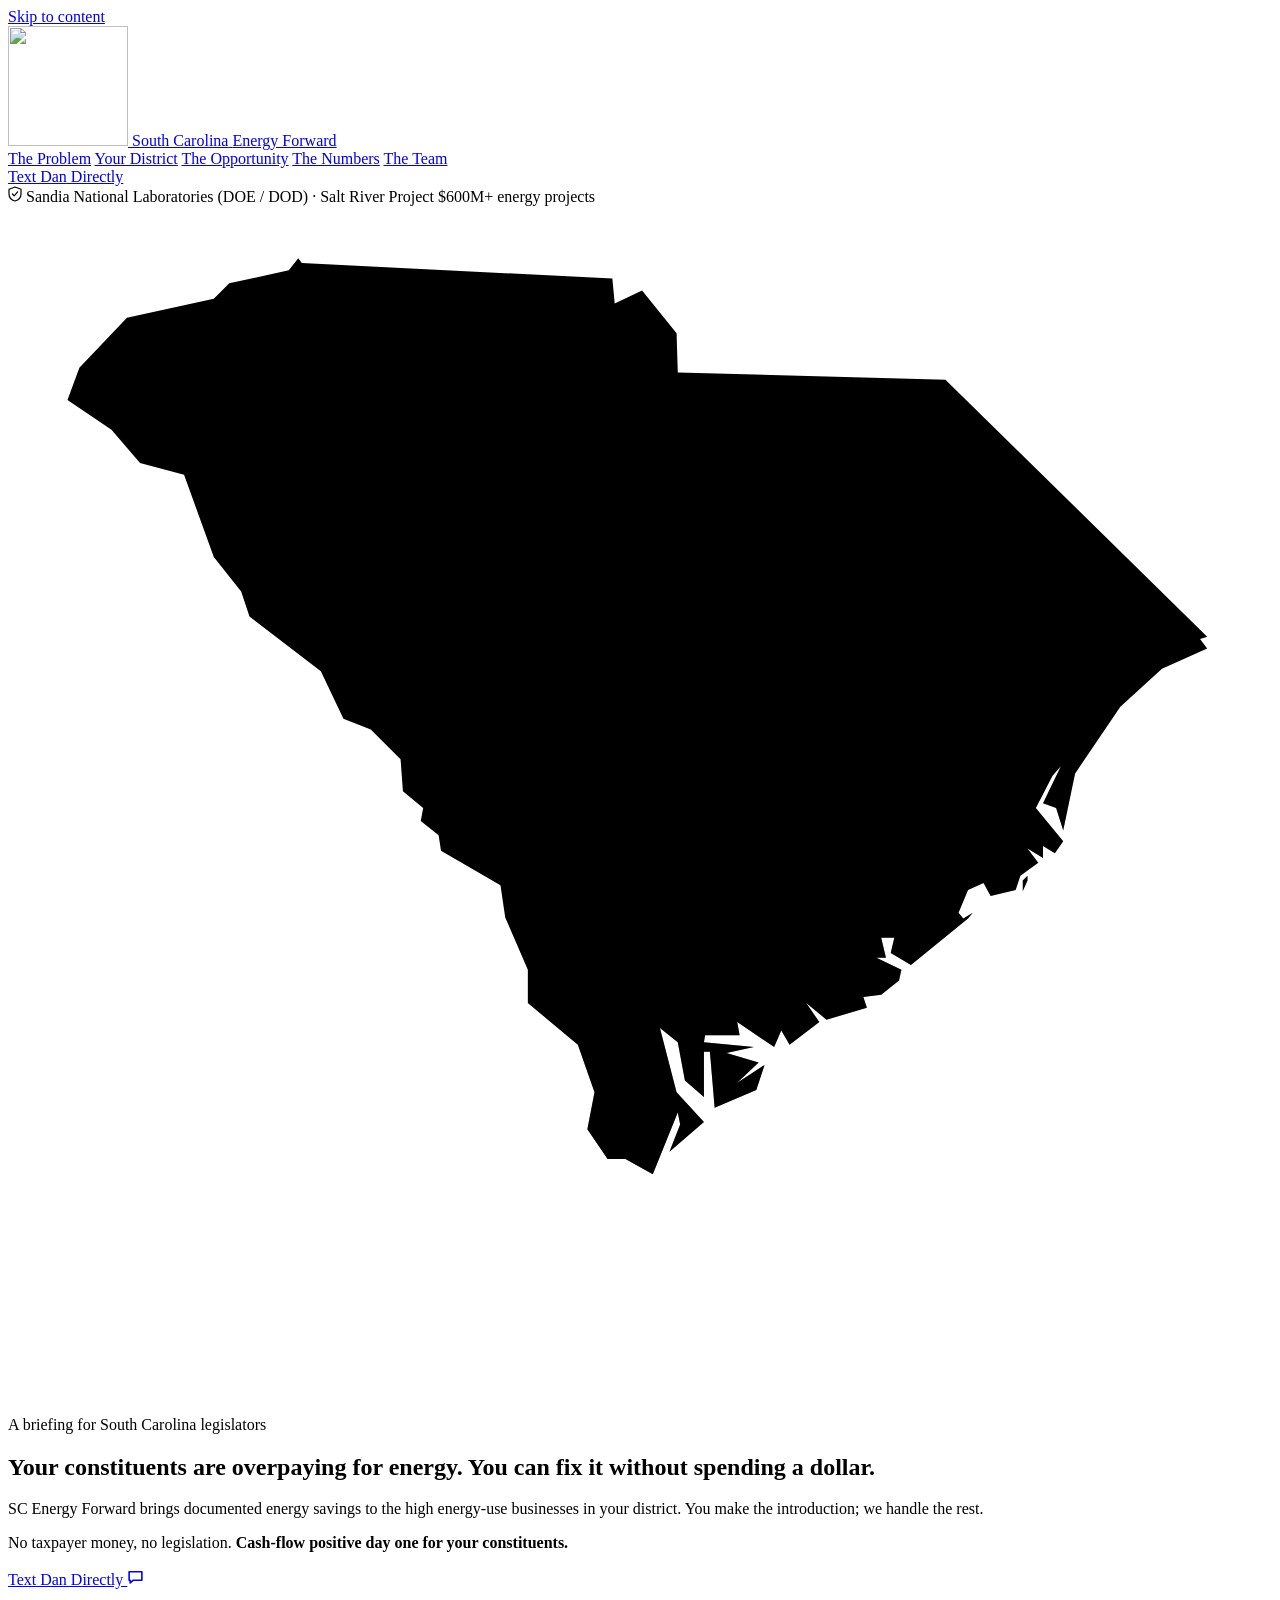
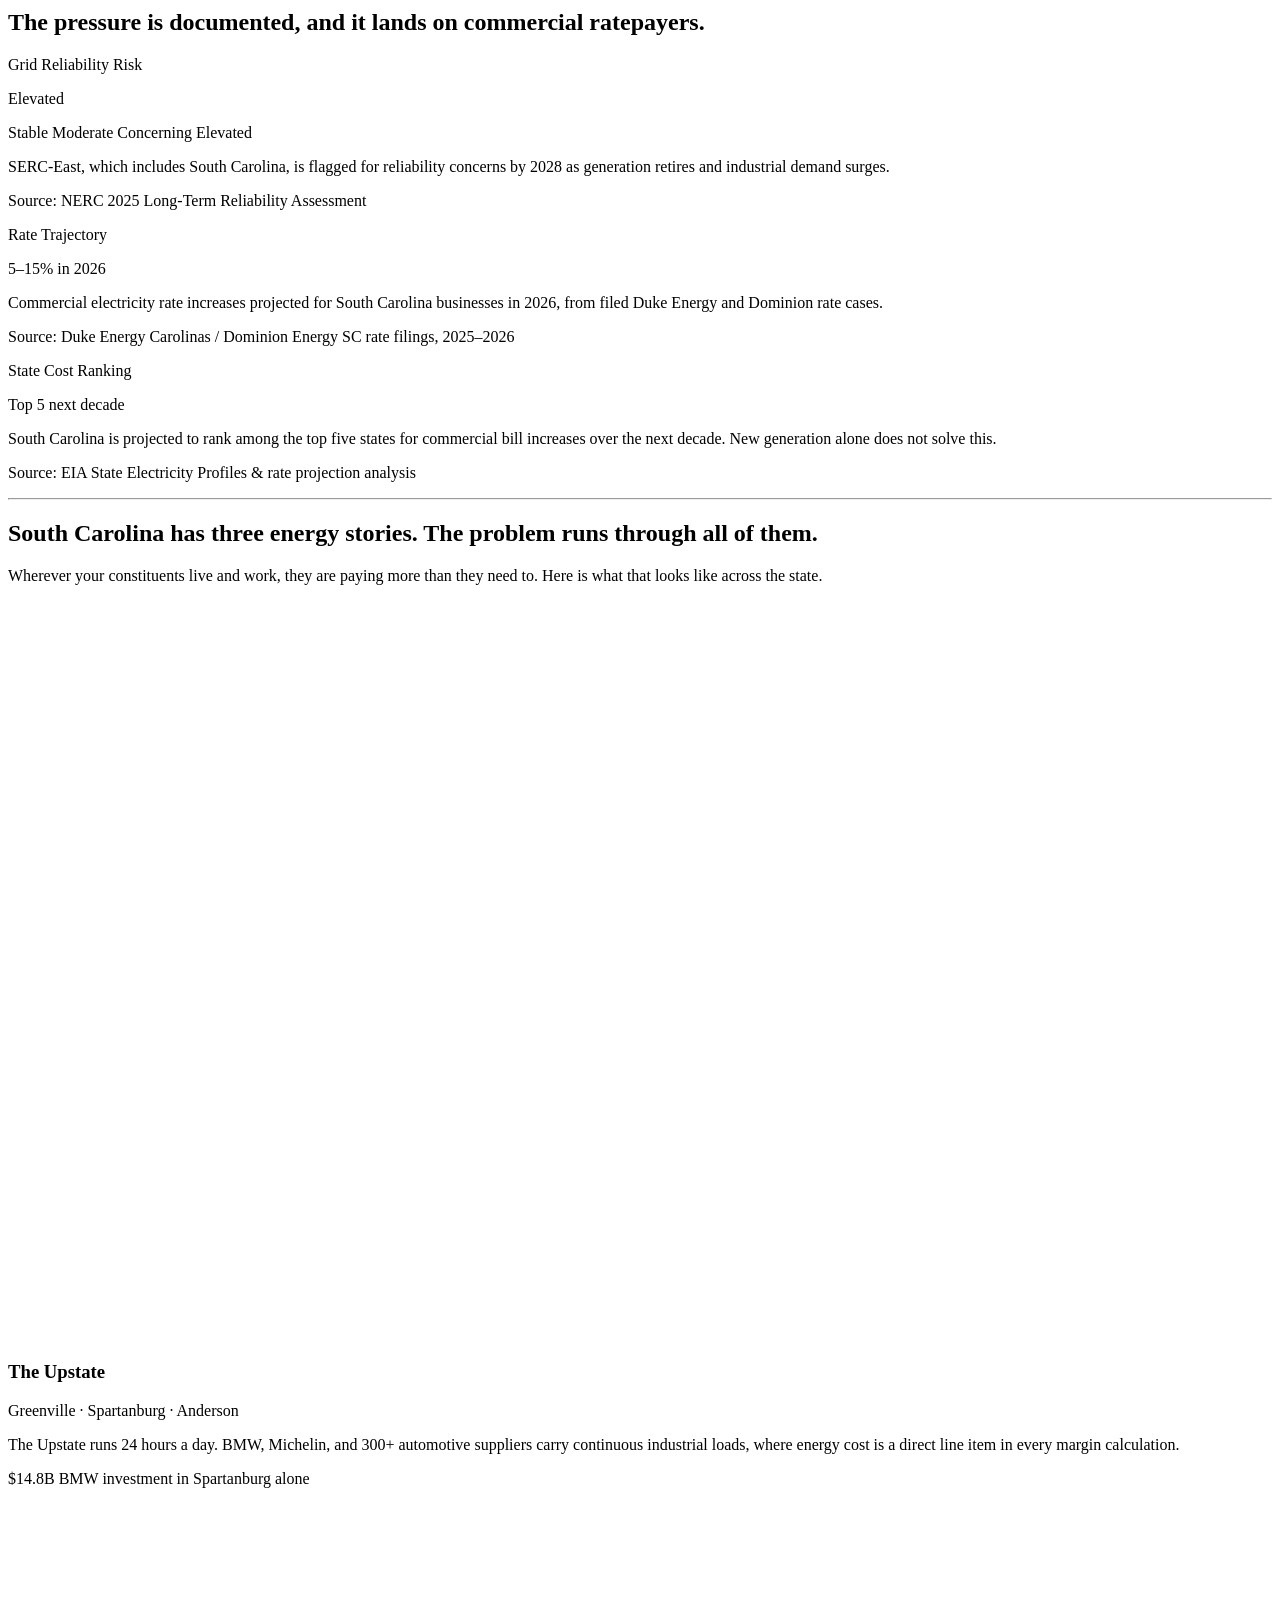
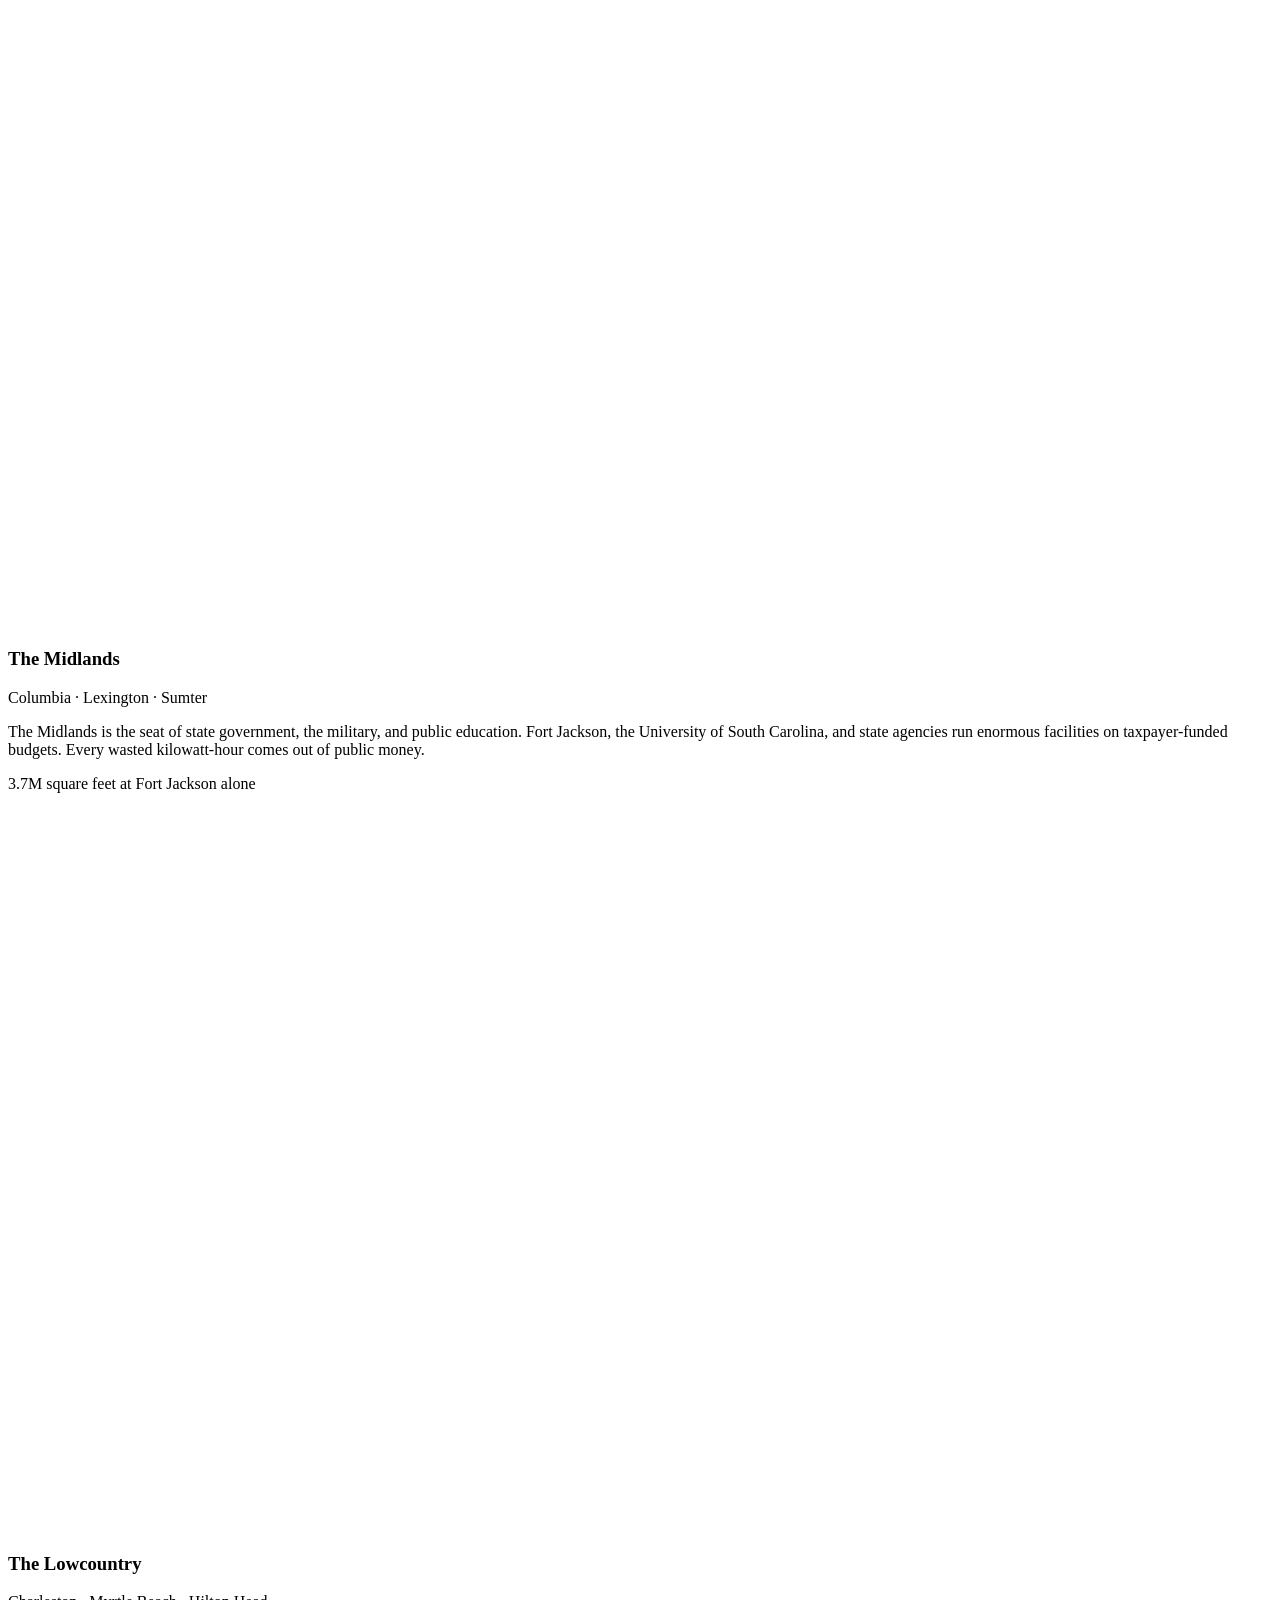
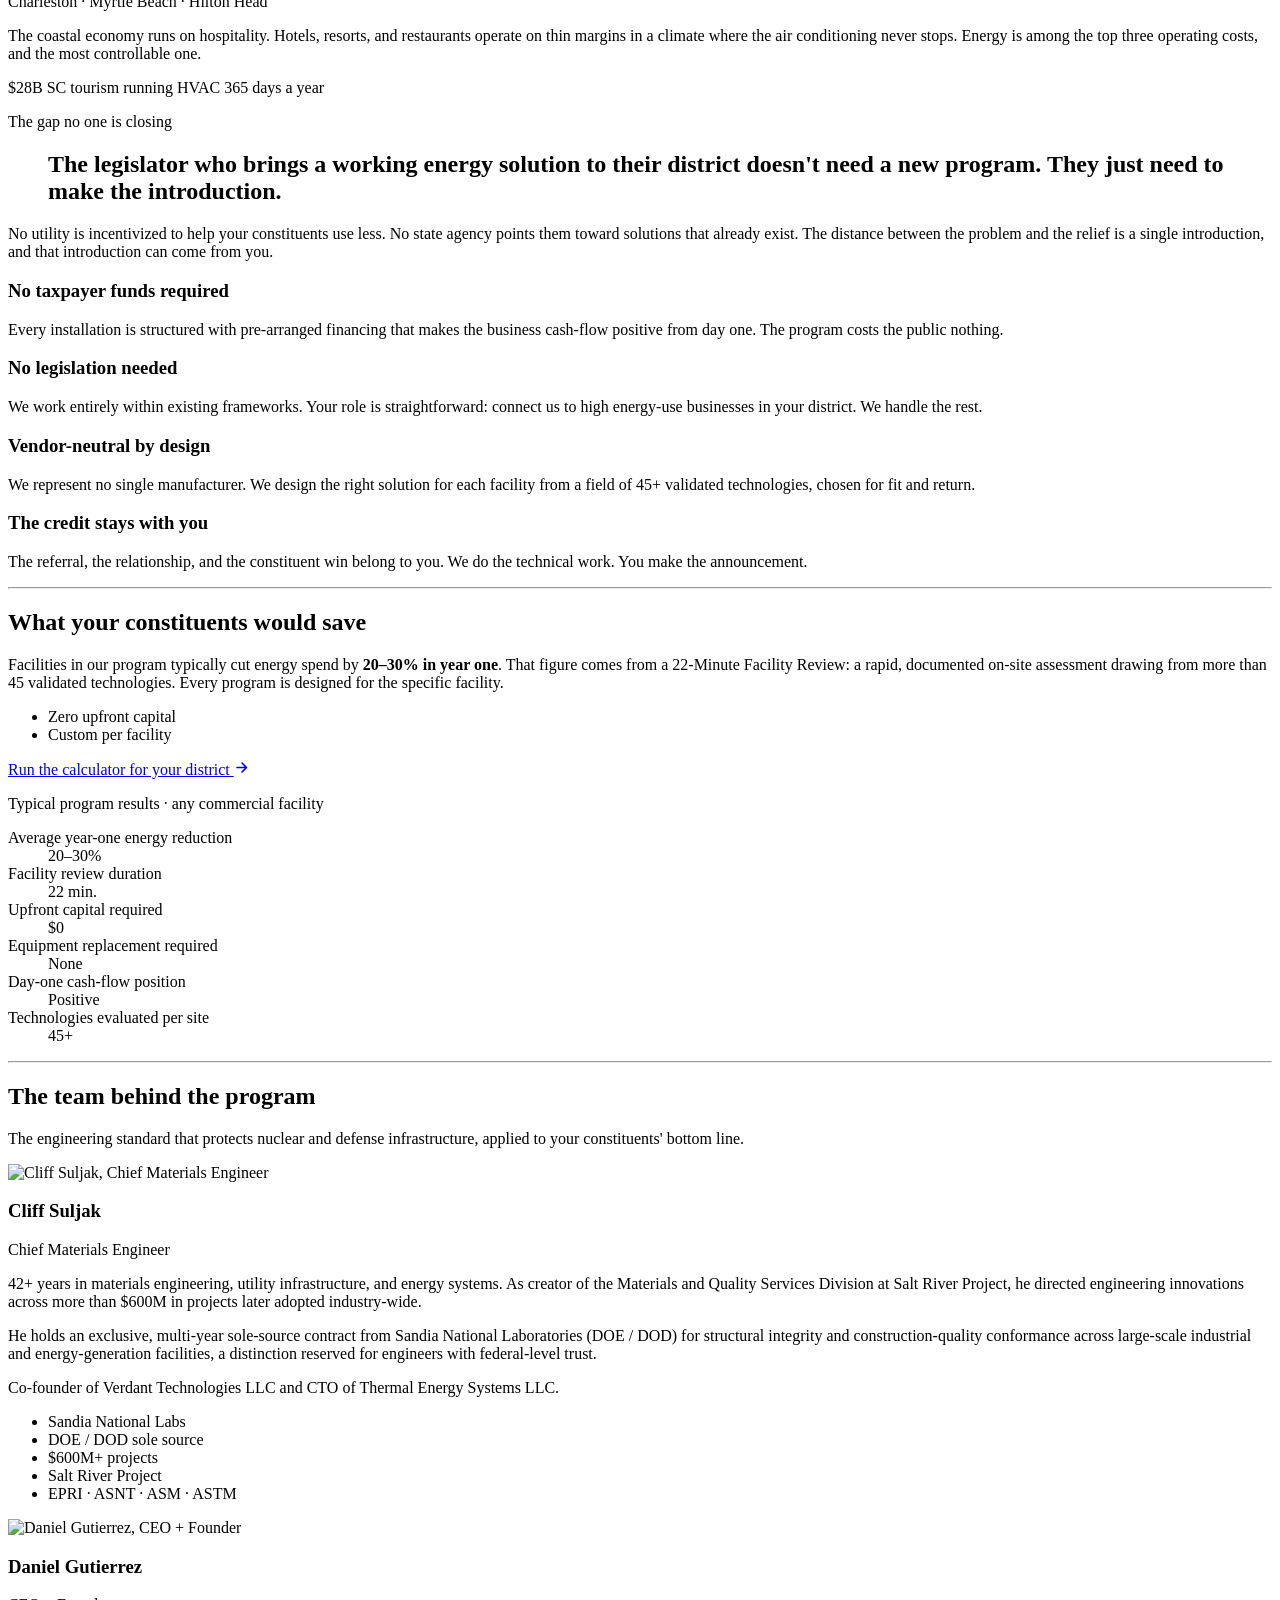
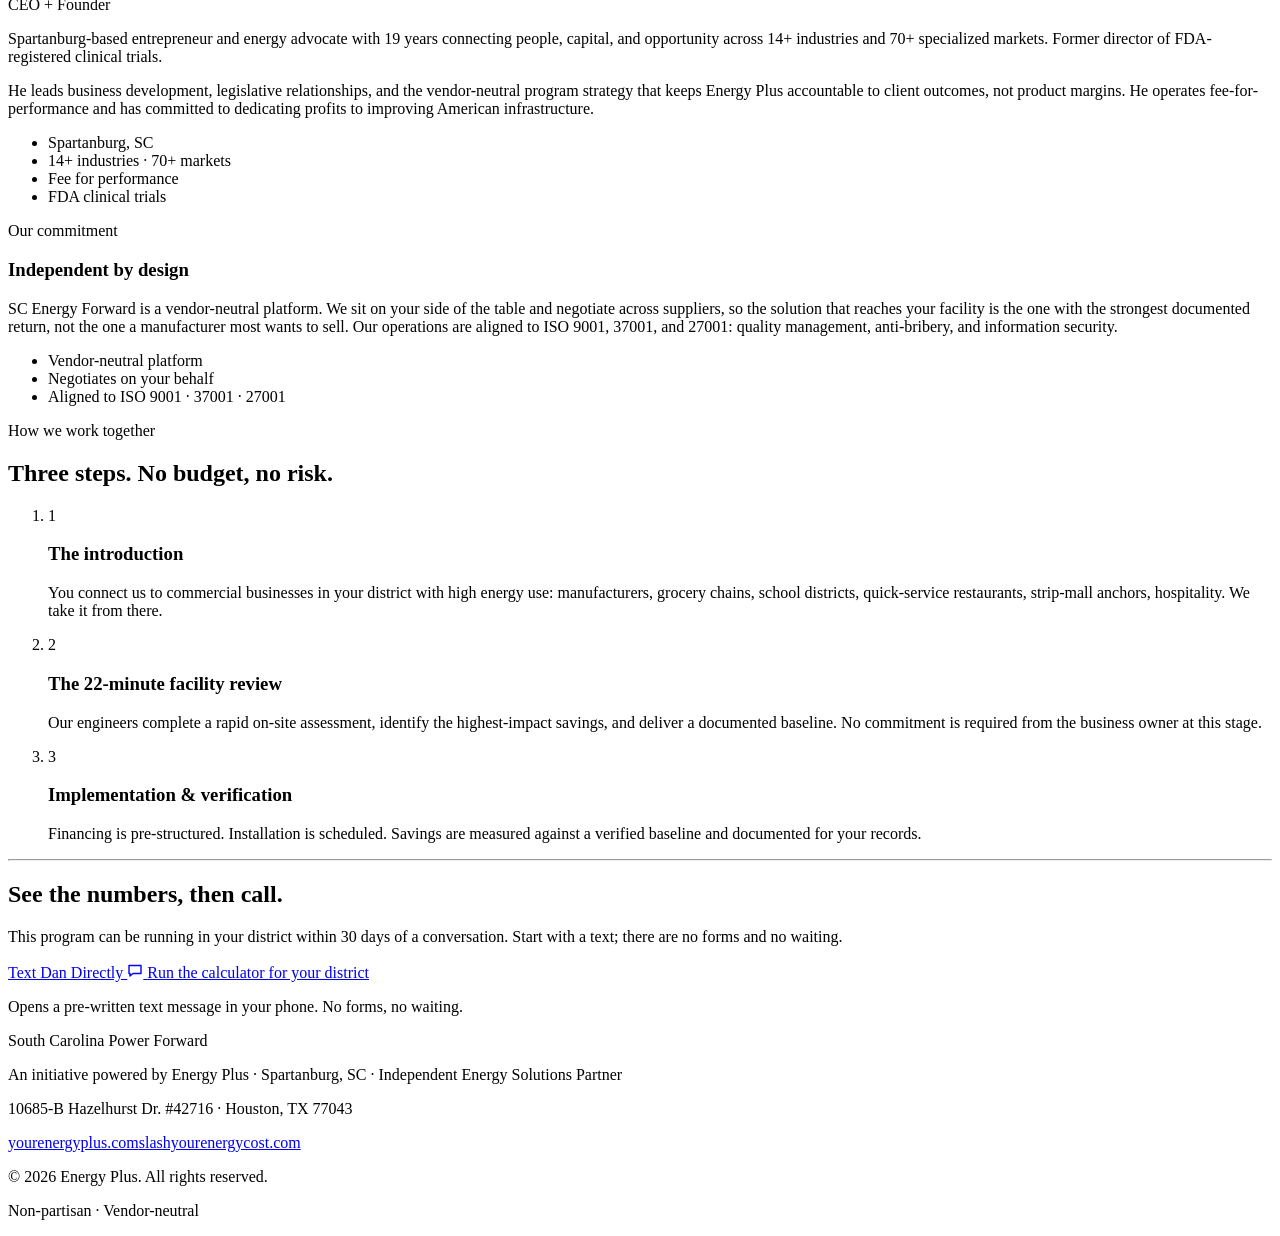
==== commit 0c5a5e1d: "Hero: gold CTA with icon, credential banner, tighter copy, less gap before stat band Co-Authored-By:" ====
--- a/index.html
+++ b/index.html
@@ -1,5 +1,7 @@
-<!DOCTYPE html><html lang="en"> <head><meta charset="UTF-8"><meta name="viewport" content="width=device-width, initial-scale=1.0"><meta name="generator" content="Astro v4.16.19"><title>SC Energy Forward — Lower energy costs for your constituents</title><meta name="description" content="South Carolina's commercial energy costs are rising. SC Energy Forward helps legislators bring documented energy savings to the businesses in their district. No taxpayer funds, no legislation."><meta name="theme-color" content="#2a2f5e"><meta property="og:type" content="website"><meta property="og:title" content="SC Energy Forward — Lower energy costs for your constituents"><meta property="og:description" content="South Carolina's commercial energy costs are rising. SC Energy Forward helps legislators bring documented energy savings to the businesses in their district. No taxpayer funds, no legislation."><link rel="icon" type="image/svg+xml" href="/scpower/favicon.svg"><link rel="preconnect" href="https://fonts.googleapis.com"><link rel="preconnect" href="https://fonts.gstatic.com" crossorigin><link rel="stylesheet" href="https://fonts.googleapis.com/css2?family=Libre+Caslon+Text:ital,wght@0,400;0,700;1,400&family=Public+Sans:wght@400;500;600;700&family=Spline+Sans+Mono:wght@400;500&display=swap"><link rel="stylesheet" href="/scpower/_astro/index.BM4MiA9F.css"><script type="module" src="/scpower/_astro/hoisted.m0rJelXY.js"></script></head> <body class="v-maximal"> <a class="skip-link" href="#main">Skip to content</a>  <header class="nav" data-nav data-astro-cid-dmqpwcec> <div class="container nav__inner" data-astro-cid-dmqpwcec> <a class="nav__brand" href="#top" aria-label="South Carolina Energy Forward, home" data-astro-cid-dmqpwcec> <img class="nav__logo" src="/scpower/logo.jpg" width="120" height="120" alt="" aria-hidden="true" data-astro-cid-dmqpwcec> <span class="nav__wordmark" data-astro-cid-dmqpwcec> <span class="nav__wm-1" data-astro-cid-dmqpwcec>South Carolina</span> <span class="nav__wm-2" data-astro-cid-dmqpwcec>Energy Forward</span> </span> </a> <nav class="nav__links" aria-label="Primary" data-astro-cid-dmqpwcec> <a href="#problem" data-astro-cid-dmqpwcec>The Problem</a> <a href="#regions" data-astro-cid-dmqpwcec>Your District</a> <a href="#opportunity" data-astro-cid-dmqpwcec>The Opportunity</a> <a href="#proof" data-astro-cid-dmqpwcec>The Numbers</a> <a href="#team" data-astro-cid-dmqpwcec>The Team</a> </nav> <a class="btn nav__cta" href="sms:+18647770688?&#38;body=Hi%20Dan%2C%20I'm%20a%20South%20Carolina%20lawmaker%20interested%20in%20helping%20my%20constituents%20lower%20their%20energy%20costs.%20What%20are%20the%20next%20steps%3F" data-astro-cid-dmqpwcec>
-Text Dan<span class="nav__cta-rest" data-astro-cid-dmqpwcec>&nbsp;Directly</span> </a> </div> </header>  <main id="main"> <section class="hero" id="top" data-astro-cid-bbe6dxrz> <div class="hero__map" aria-hidden="true" data-hero-map data-astro-cid-bbe6dxrz> <svg class="hero__map-svg" viewBox="0 0 85 80" preserveAspectRatio="xMidYMid meet" focusable="false" data-astro-cid-bbe6dxrz> <defs data-astro-cid-bbe6dxrz> <clipPath id="scClip" data-astro-cid-bbe6dxrz><path d="M68.24 46.080l0.32-0.72v-0.32l-0.32 0.32v0.72zM19.76 3.84l-0.24-0.32-0.64 0.8-4 0.88-1.040 1.040-5.84 1.28-3.2 3.36-0.8 2.16 2.96 2 1.92 2.24 2.96 0.8 2 5.52 1.84 2.32 0.56 1.68 4.8 3.68 1.52 3.2 1.84 0.72 2 2 0.16 2.16 1.36 1.12-0.16 0.88 1.2 0.96 0.16 1.040 4 2.32 0.32 2.16 1.52 3.52v2.24l3.36 2.8 1.12 3.2-0.48 2.48 1.36 2h1.2l1.84 1.040 1.68-4.16 0.16 0.8-0.72 1.84 2.32-2-1.84-2-1.12-4.32 1.2 0.96 0.48 2.56 1.28 1.12v-3.040h0.4l0.32 3.76 2.8-1.2 0.56-1.68-1.84 1.2 1.44-1.36-2.16-0.64 1.84-0.4-3.36-0.32 0.080-0.48h2.32l-0.16-0.88 2.48 1.68 0.48-1.12 0.56 0.96 2-1.52-0.88-1.28 1.36 1.12 2.72-0.8-0.24-0.72 1.2-0.16 1.2-0.96 0.16-0.72-1.68-0.8h0.64l-0.32-1.36h0.88l-0.24 1.040 1.36 0.8 3.84-3.12 0.32-0.4-0.64 0.4-0.32-0.4 0.64-1.52 1.040-0.48 0.48 0.88 1.68-0.4 0.32-0.96 1.2-0.88-0.72-0.96 1.040 0.64v-0.8l0.8 0.48 0.56-0.8-1.84-2.24 1.12-2.16 0.56-0.64-1.2 2.48 0.88 0.32 0.48 1.52 0.8-3.84 3.040-4.48 2.8-2.56 3.040-1.36-0.48-0.64 0.48-0.16-17.6-17.28-18-0.48-0.080-2.64-2.32-2.88-1.84 0.88-0.16-1.68z" data-astro-cid-bbe6dxrz></path></clipPath> <linearGradient id="scFillGrad" x1="0" y1="1" x2="0" y2="0" data-astro-cid-bbe6dxrz> <stop offset="0%" stop-color="var(--brass-gold)" stop-opacity="0.55" data-astro-cid-bbe6dxrz></stop> <stop offset="55%" stop-color="var(--brass-gold)" stop-opacity="0.14" data-astro-cid-bbe6dxrz></stop> <stop offset="100%" stop-color="var(--brass-gold)" stop-opacity="0" data-astro-cid-bbe6dxrz></stop> </linearGradient> </defs> <g clip-path="url(#scClip)" data-astro-cid-bbe6dxrz> <rect class="sc-fill" x="0" y="0" width="85" height="80" fill="url(#scFillGrad)" data-astro-cid-bbe6dxrz></rect> <g class="sc-flow" data-astro-cid-bbe6dxrz> <line x1="-6" y1="22" x2="91" y2="13" data-astro-cid-bbe6dxrz></line> <line x1="-6" y1="42" x2="91" y2="34" data-astro-cid-bbe6dxrz></line> <line x1="-6" y1="61" x2="91" y2="52" data-astro-cid-bbe6dxrz></line> </g> </g> <path class="sc-outline" d="M68.24 46.080l0.32-0.72v-0.32l-0.32 0.32v0.72zM19.76 3.84l-0.24-0.32-0.64 0.8-4 0.88-1.040 1.040-5.84 1.28-3.2 3.36-0.8 2.16 2.96 2 1.92 2.24 2.96 0.8 2 5.52 1.84 2.32 0.56 1.68 4.8 3.68 1.52 3.2 1.84 0.72 2 2 0.16 2.16 1.36 1.12-0.16 0.88 1.2 0.96 0.16 1.040 4 2.32 0.32 2.16 1.52 3.52v2.24l3.36 2.8 1.12 3.2-0.48 2.48 1.36 2h1.2l1.84 1.040 1.68-4.16 0.16 0.8-0.72 1.84 2.32-2-1.84-2-1.12-4.32 1.2 0.96 0.48 2.56 1.28 1.12v-3.040h0.4l0.32 3.76 2.8-1.2 0.56-1.68-1.84 1.2 1.44-1.36-2.16-0.64 1.84-0.4-3.36-0.32 0.080-0.48h2.32l-0.16-0.88 2.48 1.68 0.48-1.12 0.56 0.96 2-1.52-0.88-1.28 1.36 1.12 2.72-0.8-0.24-0.72 1.2-0.16 1.2-0.96 0.16-0.72-1.68-0.8h0.64l-0.32-1.36h0.88l-0.24 1.040 1.36 0.8 3.84-3.12 0.32-0.4-0.64 0.4-0.32-0.4 0.64-1.52 1.040-0.48 0.48 0.88 1.68-0.4 0.32-0.96 1.2-0.88-0.72-0.96 1.040 0.64v-0.8l0.8 0.48 0.56-0.8-1.84-2.24 1.12-2.16 0.56-0.64-1.2 2.48 0.88 0.32 0.48 1.52 0.8-3.84 3.040-4.48 2.8-2.56 3.040-1.36-0.48-0.64 0.48-0.16-17.6-17.28-18-0.48-0.080-2.64-2.32-2.88-1.84 0.88-0.16-1.68z" data-astro-cid-bbe6dxrz></path> </svg> </div> <div class="container hero__inner" data-astro-cid-bbe6dxrz> <div class="hero__copy" data-astro-cid-bbe6dxrz> <p class="eyebrow hero__eyebrow" data-astro-cid-bbe6dxrz> <span class="hero__dot" aria-hidden="true" data-astro-cid-bbe6dxrz></span>
+<!DOCTYPE html><html lang="en"> <head><meta charset="UTF-8"><meta name="viewport" content="width=device-width, initial-scale=1.0"><meta name="generator" content="Astro v4.16.19"><title>SC Energy Forward — Lower energy costs for your constituents</title><meta name="description" content="South Carolina's commercial energy costs are rising. SC Energy Forward helps legislators bring documented energy savings to the businesses in their district. No taxpayer funds, no legislation."><meta name="theme-color" content="#2a2f5e"><meta property="og:type" content="website"><meta property="og:title" content="SC Energy Forward — Lower energy costs for your constituents"><meta property="og:description" content="South Carolina's commercial energy costs are rising. SC Energy Forward helps legislators bring documented energy savings to the businesses in their district. No taxpayer funds, no legislation."><link rel="icon" type="image/svg+xml" href="/scpower/favicon.svg"><link rel="preconnect" href="https://fonts.googleapis.com"><link rel="preconnect" href="https://fonts.gstatic.com" crossorigin><link rel="stylesheet" href="https://fonts.googleapis.com/css2?family=Libre+Caslon+Text:ital,wght@0,400;0,700;1,400&family=Public+Sans:wght@400;500;600;700&family=Spline+Sans+Mono:wght@400;500&display=swap"><link rel="stylesheet" href="/scpower/_astro/index.DY0yOV8S.css"><script type="module" src="/scpower/_astro/hoisted.m0rJelXY.js"></script></head> <body class="v-maximal"> <a class="skip-link" href="#main">Skip to content</a>  <header class="nav" data-nav data-astro-cid-dmqpwcec> <div class="container nav__inner" data-astro-cid-dmqpwcec> <a class="nav__brand" href="#top" aria-label="South Carolina Energy Forward, home" data-astro-cid-dmqpwcec> <img class="nav__logo" src="/scpower/logo.jpg" width="120" height="120" alt="" aria-hidden="true" data-astro-cid-dmqpwcec> <span class="nav__wordmark" data-astro-cid-dmqpwcec> <span class="nav__wm-1" data-astro-cid-dmqpwcec>South Carolina</span> <span class="nav__wm-2" data-astro-cid-dmqpwcec>Energy Forward</span> </span> </a> <nav class="nav__links" aria-label="Primary" data-astro-cid-dmqpwcec> <a href="#problem" data-astro-cid-dmqpwcec>The Problem</a> <a href="#regions" data-astro-cid-dmqpwcec>Your District</a> <a href="#opportunity" data-astro-cid-dmqpwcec>The Opportunity</a> <a href="#proof" data-astro-cid-dmqpwcec>The Numbers</a> <a href="#team" data-astro-cid-dmqpwcec>The Team</a> </nav> <a class="btn nav__cta" href="sms:+18647770688?&#38;body=Hi%20Dan%2C%20I'm%20a%20South%20Carolina%20lawmaker%20interested%20in%20helping%20my%20constituents%20lower%20their%20energy%20costs.%20What%20are%20the%20next%20steps%3F" data-astro-cid-dmqpwcec>
+Text Dan<span class="nav__cta-rest" data-astro-cid-dmqpwcec>&nbsp;Directly</span> </a> </div> </header>  <main id="main"> <section class="hero" id="top" data-astro-cid-bbe6dxrz> <div class="hero__cred" data-astro-cid-bbe6dxrz> <div class="container hero__cred-inner" data-astro-cid-bbe6dxrz> <svg class="hero__cred-icon" width="14" height="16" viewBox="0 0 14 16" fill="none" aria-hidden="true" data-astro-cid-bbe6dxrz> <path d="M7 1 L13 3.2 V8 C13 11.5 10.5 14 7 15 C3.5 14 1 11.5 1 8 V3.2 Z" stroke="currentColor" stroke-width="1.2" fill="none" stroke-linejoin="round" data-astro-cid-bbe6dxrz></path> <path d="M4.4 8 L6.2 9.8 L9.6 5.8" stroke="currentColor" stroke-width="1.2" stroke-linecap="round" stroke-linejoin="round" data-astro-cid-bbe6dxrz></path> </svg> <span class="hero__cred-item" data-astro-cid-bbe6dxrz>
+Sandia National Laboratories <span class="hero__cred-sub" data-astro-cid-bbe6dxrz>(DOE / DOD)</span> </span> <span class="hero__cred-sep" aria-hidden="true" data-astro-cid-bbe6dxrz>·</span> <span class="hero__cred-item" data-astro-cid-bbe6dxrz>
+Salt River Project <span class="hero__cred-sub" data-astro-cid-bbe6dxrz>$600M+ energy projects</span> </span> </div> </div> <div class="hero__map" aria-hidden="true" data-hero-map data-astro-cid-bbe6dxrz> <svg class="hero__map-svg" viewBox="0 0 85 80" preserveAspectRatio="xMidYMid meet" focusable="false" data-astro-cid-bbe6dxrz> <defs data-astro-cid-bbe6dxrz> <clipPath id="scClip" data-astro-cid-bbe6dxrz><path d="M68.24 46.080l0.32-0.72v-0.32l-0.32 0.32v0.72zM19.76 3.84l-0.24-0.32-0.64 0.8-4 0.88-1.040 1.040-5.84 1.28-3.2 3.36-0.8 2.16 2.96 2 1.92 2.24 2.96 0.8 2 5.52 1.84 2.32 0.56 1.68 4.8 3.68 1.52 3.2 1.84 0.72 2 2 0.16 2.16 1.36 1.12-0.16 0.88 1.2 0.96 0.16 1.040 4 2.32 0.32 2.16 1.52 3.52v2.24l3.36 2.8 1.12 3.2-0.48 2.48 1.36 2h1.2l1.84 1.040 1.68-4.16 0.16 0.8-0.72 1.84 2.32-2-1.84-2-1.12-4.32 1.2 0.96 0.48 2.56 1.28 1.12v-3.040h0.4l0.32 3.76 2.8-1.2 0.56-1.68-1.84 1.2 1.44-1.36-2.16-0.64 1.84-0.4-3.36-0.32 0.080-0.48h2.32l-0.16-0.88 2.48 1.68 0.48-1.12 0.56 0.96 2-1.52-0.88-1.28 1.36 1.12 2.72-0.8-0.24-0.72 1.2-0.16 1.2-0.96 0.16-0.72-1.68-0.8h0.64l-0.32-1.36h0.88l-0.24 1.040 1.36 0.8 3.84-3.12 0.32-0.4-0.64 0.4-0.32-0.4 0.64-1.52 1.040-0.48 0.48 0.88 1.68-0.4 0.32-0.96 1.2-0.88-0.72-0.96 1.040 0.64v-0.8l0.8 0.48 0.56-0.8-1.84-2.24 1.12-2.16 0.56-0.64-1.2 2.48 0.88 0.32 0.48 1.52 0.8-3.84 3.040-4.48 2.8-2.56 3.040-1.36-0.48-0.64 0.48-0.16-17.6-17.28-18-0.48-0.080-2.64-2.32-2.88-1.84 0.88-0.16-1.68z" data-astro-cid-bbe6dxrz></path></clipPath> <linearGradient id="scFillGrad" x1="0" y1="1" x2="0" y2="0" data-astro-cid-bbe6dxrz> <stop offset="0%" stop-color="var(--brass-gold)" stop-opacity="0.55" data-astro-cid-bbe6dxrz></stop> <stop offset="55%" stop-color="var(--brass-gold)" stop-opacity="0.14" data-astro-cid-bbe6dxrz></stop> <stop offset="100%" stop-color="var(--brass-gold)" stop-opacity="0" data-astro-cid-bbe6dxrz></stop> </linearGradient> </defs> <g clip-path="url(#scClip)" data-astro-cid-bbe6dxrz> <rect class="sc-fill" x="0" y="0" width="85" height="80" fill="url(#scFillGrad)" data-astro-cid-bbe6dxrz></rect> <g class="sc-flow" data-astro-cid-bbe6dxrz> <line x1="-6" y1="22" x2="91" y2="13" data-astro-cid-bbe6dxrz></line> <line x1="-6" y1="42" x2="91" y2="34" data-astro-cid-bbe6dxrz></line> <line x1="-6" y1="61" x2="91" y2="52" data-astro-cid-bbe6dxrz></line> </g> </g> <path class="sc-outline" d="M68.24 46.080l0.32-0.72v-0.32l-0.32 0.32v0.72zM19.76 3.84l-0.24-0.32-0.64 0.8-4 0.88-1.040 1.040-5.84 1.28-3.2 3.36-0.8 2.16 2.96 2 1.92 2.24 2.96 0.8 2 5.52 1.84 2.32 0.56 1.68 4.8 3.68 1.52 3.2 1.84 0.72 2 2 0.16 2.16 1.36 1.12-0.16 0.88 1.2 0.96 0.16 1.040 4 2.32 0.32 2.16 1.52 3.52v2.24l3.36 2.8 1.12 3.2-0.48 2.48 1.36 2h1.2l1.84 1.040 1.68-4.16 0.16 0.8-0.72 1.84 2.32-2-1.84-2-1.12-4.32 1.2 0.96 0.48 2.56 1.28 1.12v-3.040h0.4l0.32 3.76 2.8-1.2 0.56-1.68-1.84 1.2 1.44-1.36-2.16-0.64 1.84-0.4-3.36-0.32 0.080-0.48h2.32l-0.16-0.88 2.48 1.68 0.48-1.12 0.56 0.96 2-1.52-0.88-1.28 1.36 1.12 2.72-0.8-0.24-0.72 1.2-0.16 1.2-0.96 0.16-0.72-1.68-0.8h0.64l-0.32-1.36h0.88l-0.24 1.040 1.36 0.8 3.84-3.12 0.32-0.4-0.64 0.4-0.32-0.4 0.64-1.52 1.040-0.48 0.48 0.88 1.68-0.4 0.32-0.96 1.2-0.88-0.72-0.96 1.040 0.64v-0.8l0.8 0.48 0.56-0.8-1.84-2.24 1.12-2.16 0.56-0.64-1.2 2.48 0.88 0.32 0.48 1.52 0.8-3.84 3.040-4.48 2.8-2.56 3.040-1.36-0.48-0.64 0.48-0.16-17.6-17.28-18-0.48-0.080-2.64-2.32-2.88-1.84 0.88-0.16-1.68z" data-astro-cid-bbe6dxrz></path> </svg> </div> <div class="container hero__inner" data-astro-cid-bbe6dxrz> <div class="hero__copy" data-astro-cid-bbe6dxrz> <p class="eyebrow hero__eyebrow" data-astro-cid-bbe6dxrz> <span class="hero__dot" aria-hidden="true" data-astro-cid-bbe6dxrz></span>
 A briefing for South Carolina legislators
 </p> <h1 class="display hero__title" data-astro-cid-bbe6dxrz>
 Your constituents are overpaying for energy.
@@ -8,8 +10,10 @@
         energy-use businesses in your district. You make the introduction; we
         handle the rest.
 </p> <p class="hero__positioning measure" data-astro-cid-bbe6dxrz>
-No taxpayer money, no legislation, no feel-good fixes that don't move
-        the needle. <strong data-astro-cid-bbe6dxrz>Cash-flow positive from day one.</strong> </p> <div class="hero__actions" data-astro-cid-bbe6dxrz> <a class="btn" href="sms:+18647770688?&#38;body=Hi%20Dan%2C%20I'm%20a%20South%20Carolina%20lawmaker%20interested%20in%20helping%20my%20constituents%20lower%20their%20energy%20costs.%20What%20are%20the%20next%20steps%3F" data-astro-cid-bbe6dxrz>Text Dan Directly</a> </div> </div> </div> </section>  <section class="band-indigo statband" id="problem" aria-labelledby="statband-head" data-astro-cid-vhl6ceed> <div class="container" data-astro-cid-vhl6ceed> <h2 id="statband-head" class="statband__head" data-astro-cid-vhl6ceed>
+No taxpayer money, no legislation.
+<strong data-astro-cid-bbe6dxrz>Cash-flow positive day one for your constituents.</strong> </p> <div class="hero__actions" data-astro-cid-bbe6dxrz> <a class="btn hero__cta" href="sms:+18647770688?&#38;body=Hi%20Dan%2C%20I'm%20a%20South%20Carolina%20lawmaker%20interested%20in%20helping%20my%20constituents%20lower%20their%20energy%20costs.%20What%20are%20the%20next%20steps%3F" data-astro-cid-bbe6dxrz>
+Text Dan Directly
+<svg width="17" height="17" viewBox="0 0 16 16" fill="none" aria-hidden="true" data-astro-cid-bbe6dxrz> <path d="M2 3.5h12v8H6l-3 2.5V11.5H2z" stroke="currentColor" stroke-width="1.5" stroke-linejoin="round" data-astro-cid-bbe6dxrz></path> </svg> </a> </div> </div> </div> </section>  <section class="band-indigo statband" id="problem" aria-labelledby="statband-head" data-astro-cid-vhl6ceed> <div class="container" data-astro-cid-vhl6ceed> <h2 id="statband-head" class="statband__head" data-astro-cid-vhl6ceed>
 The pressure is documented, and it lands on commercial ratepayers.
 </h2> <div class="statband__grid" data-astro-cid-vhl6ceed> <article class="stat reveal" style="--i: 0" data-astro-cid-vhl6ceed> <p class="stat__label eyebrow" data-astro-cid-vhl6ceed>Grid Reliability Risk</p>  <p class="stat__value mono" data-risk-value data-astro-cid-vhl6ceed>Elevated</p> <div class="stat__scale" data-risk-scale role="img" aria-label="Grid Reliability Risk: Elevated" data-astro-cid-vhl6ceed> <span class="stat__tick" style="--tick-fill: var(--indigo-tint)" data-astro-cid-vhl6ceed> <span class="stat__tick-label" data-astro-cid-vhl6ceed>Stable</span> </span><span class="stat__tick" style="--tick-fill: var(--indigo-tint)" data-astro-cid-vhl6ceed> <span class="stat__tick-label" data-astro-cid-vhl6ceed>Moderate</span> </span><span class="stat__tick" style="--tick-fill: var(--indigo-tint)" data-astro-cid-vhl6ceed> <span class="stat__tick-label" data-astro-cid-vhl6ceed>Concerning</span> </span><span class="stat__tick" style="--tick-fill: var(--brass-gold)" data-astro-cid-vhl6ceed> <span class="stat__tick-label" data-astro-cid-vhl6ceed>Elevated</span> </span> </div>  <p class="stat__body" data-astro-cid-vhl6ceed>SERC-East, which includes South Carolina, is flagged for reliability concerns by 2028 as generation retires and industrial demand surges.</p> <p class="source stat__source" data-astro-cid-vhl6ceed>Source: NERC 2025 Long-Term Reliability Assessment</p> </article><article class="stat reveal" style="--i: 1" data-astro-cid-vhl6ceed> <p class="stat__label eyebrow" data-astro-cid-vhl6ceed>Rate Trajectory</p> <p class="stat__value mono" data-astro-cid-vhl6ceed> <span data-countup data-astro-cid-vhl6ceed>5</span>–<span data-countup data-astro-cid-vhl6ceed>15</span>% <span class="stat__unit" data-astro-cid-vhl6ceed> in 2026</span> </p> <p class="stat__body" data-astro-cid-vhl6ceed>Commercial electricity rate increases projected for South Carolina businesses in 2026, from filed Duke Energy and Dominion rate cases.</p> <p class="source stat__source" data-astro-cid-vhl6ceed>Source: Duke Energy Carolinas / Dominion Energy SC rate filings, 2025–2026</p> </article><article class="stat reveal" style="--i: 2" data-astro-cid-vhl6ceed> <p class="stat__label eyebrow" data-astro-cid-vhl6ceed>State Cost Ranking</p> <p class="stat__value mono" data-astro-cid-vhl6ceed> <span data-countup="" data-countup-from="50" data-astro-cid-vhl6ceed>Top 5</span> <span class="stat__unit" data-astro-cid-vhl6ceed> next decade</span> </p> <p class="stat__body" data-astro-cid-vhl6ceed>South Carolina is projected to rank among the top five states for commercial bill increases over the next decade. New generation alone does not solve this.</p> <p class="source stat__source" data-astro-cid-vhl6ceed>Source: EIA State Electricity Profiles &amp; rate projection analysis</p> </article> </div> </div> </section>  <section class="section regions" id="regions" aria-labelledby="regions-head" data-astro-cid-rmy7gpwr> <div class="container" data-astro-cid-rmy7gpwr> <header class="regions__intro" data-astro-cid-rmy7gpwr> <hr class="gold-rule" data-astro-cid-rmy7gpwr> <h2 id="regions-head" class="headline" data-astro-cid-rmy7gpwr>
 South Carolina has three energy stories. The problem runs through all of
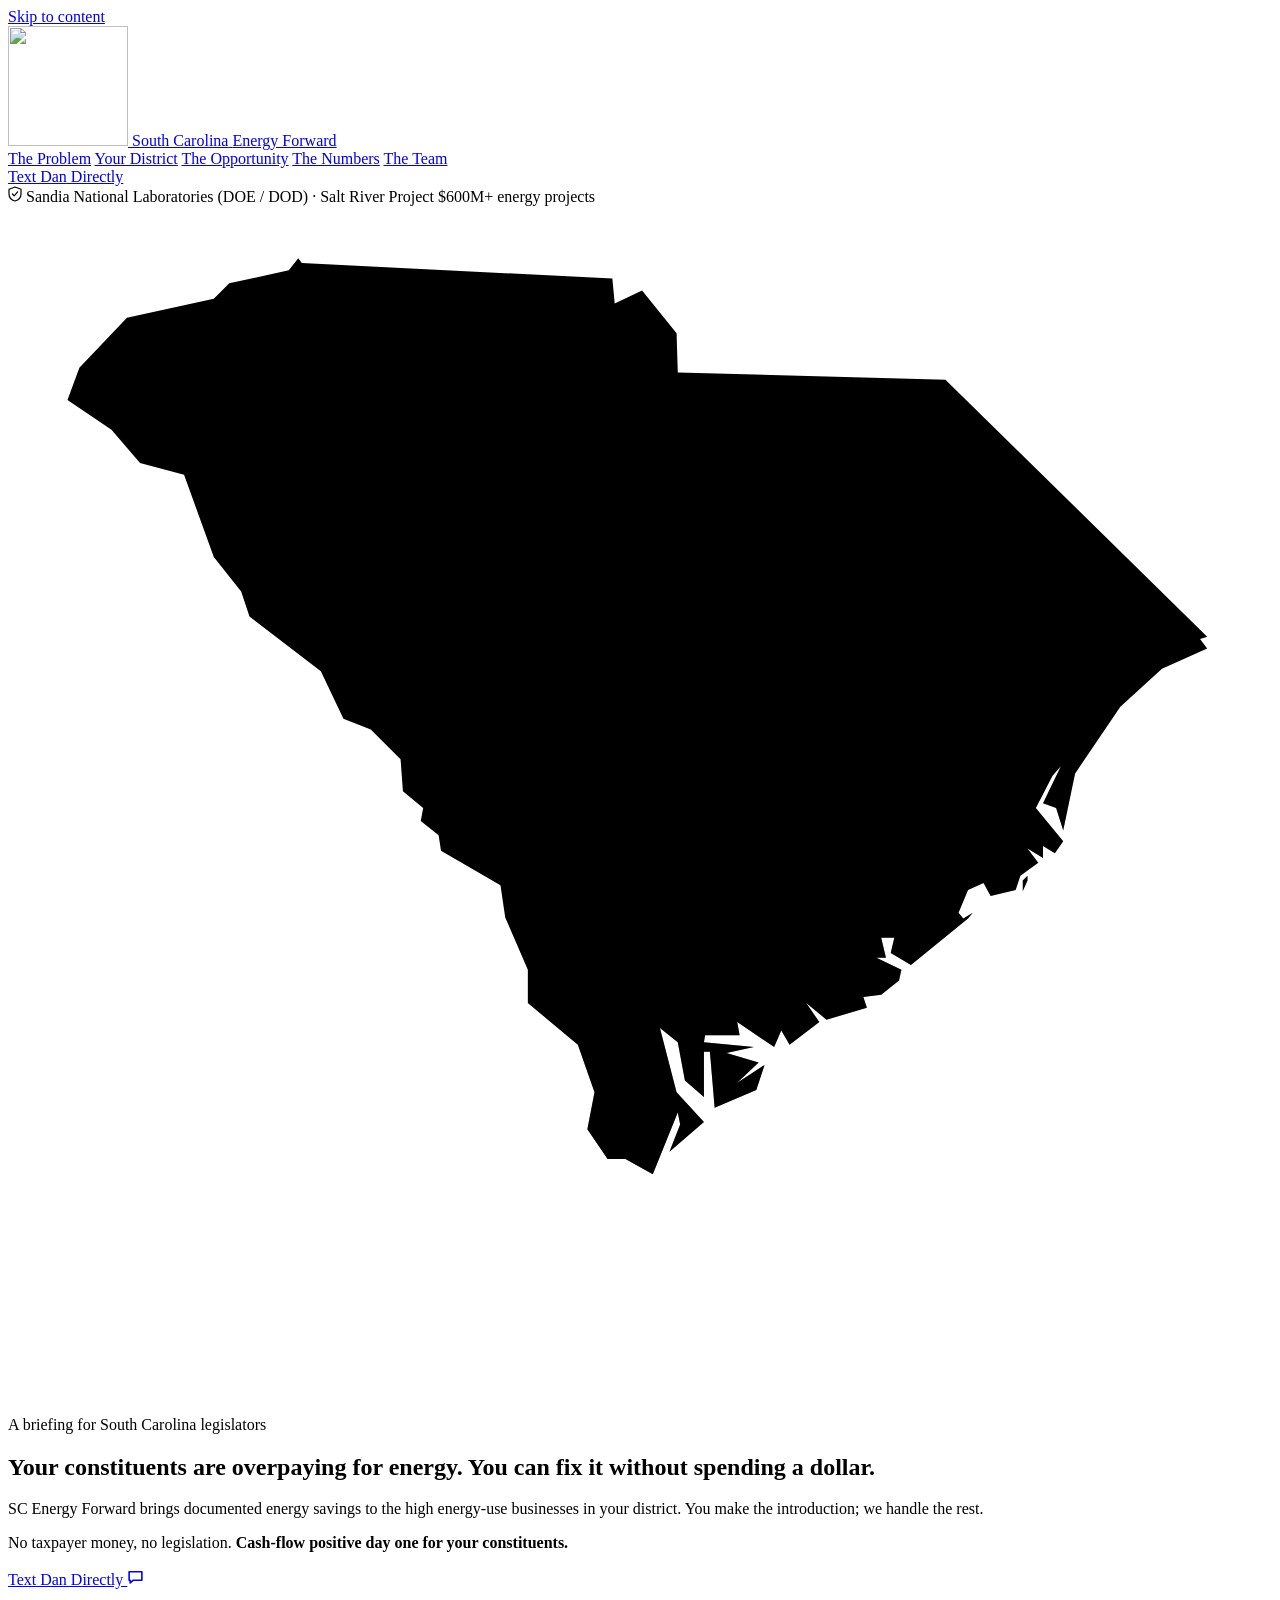
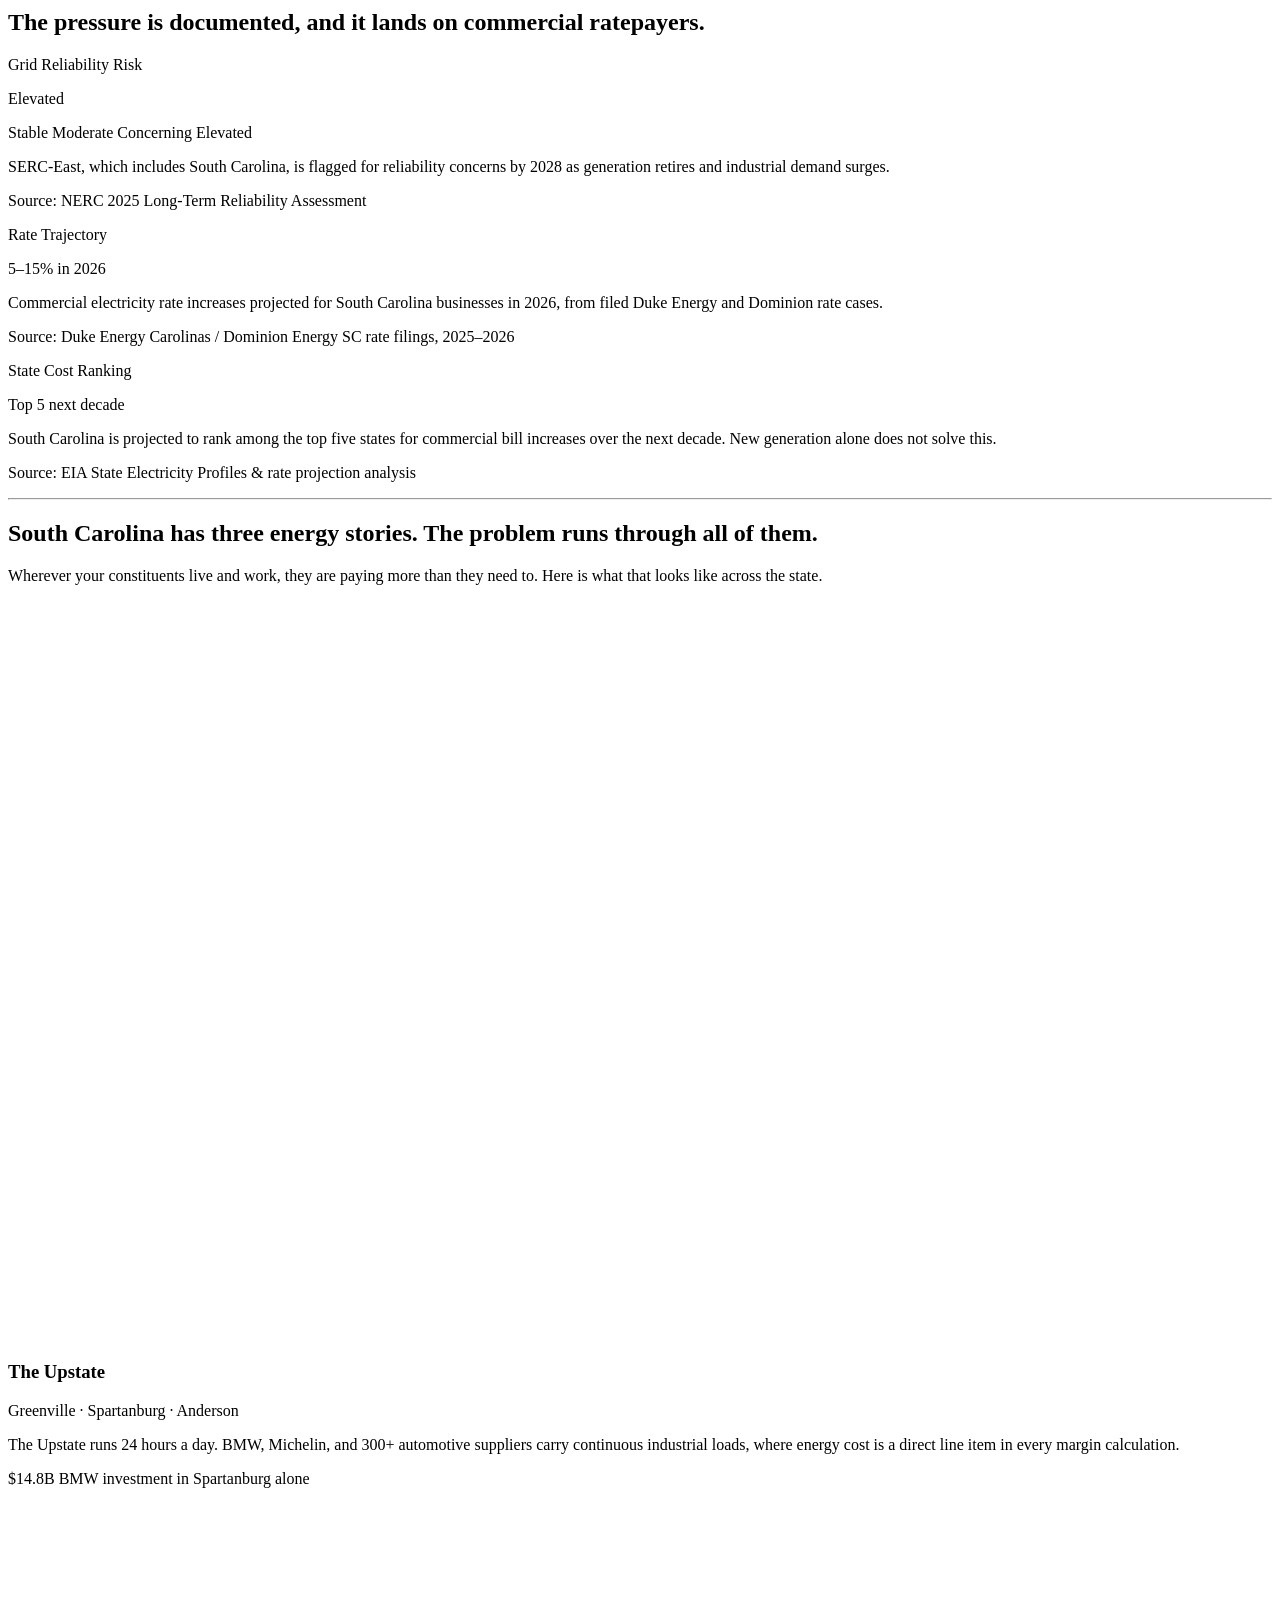
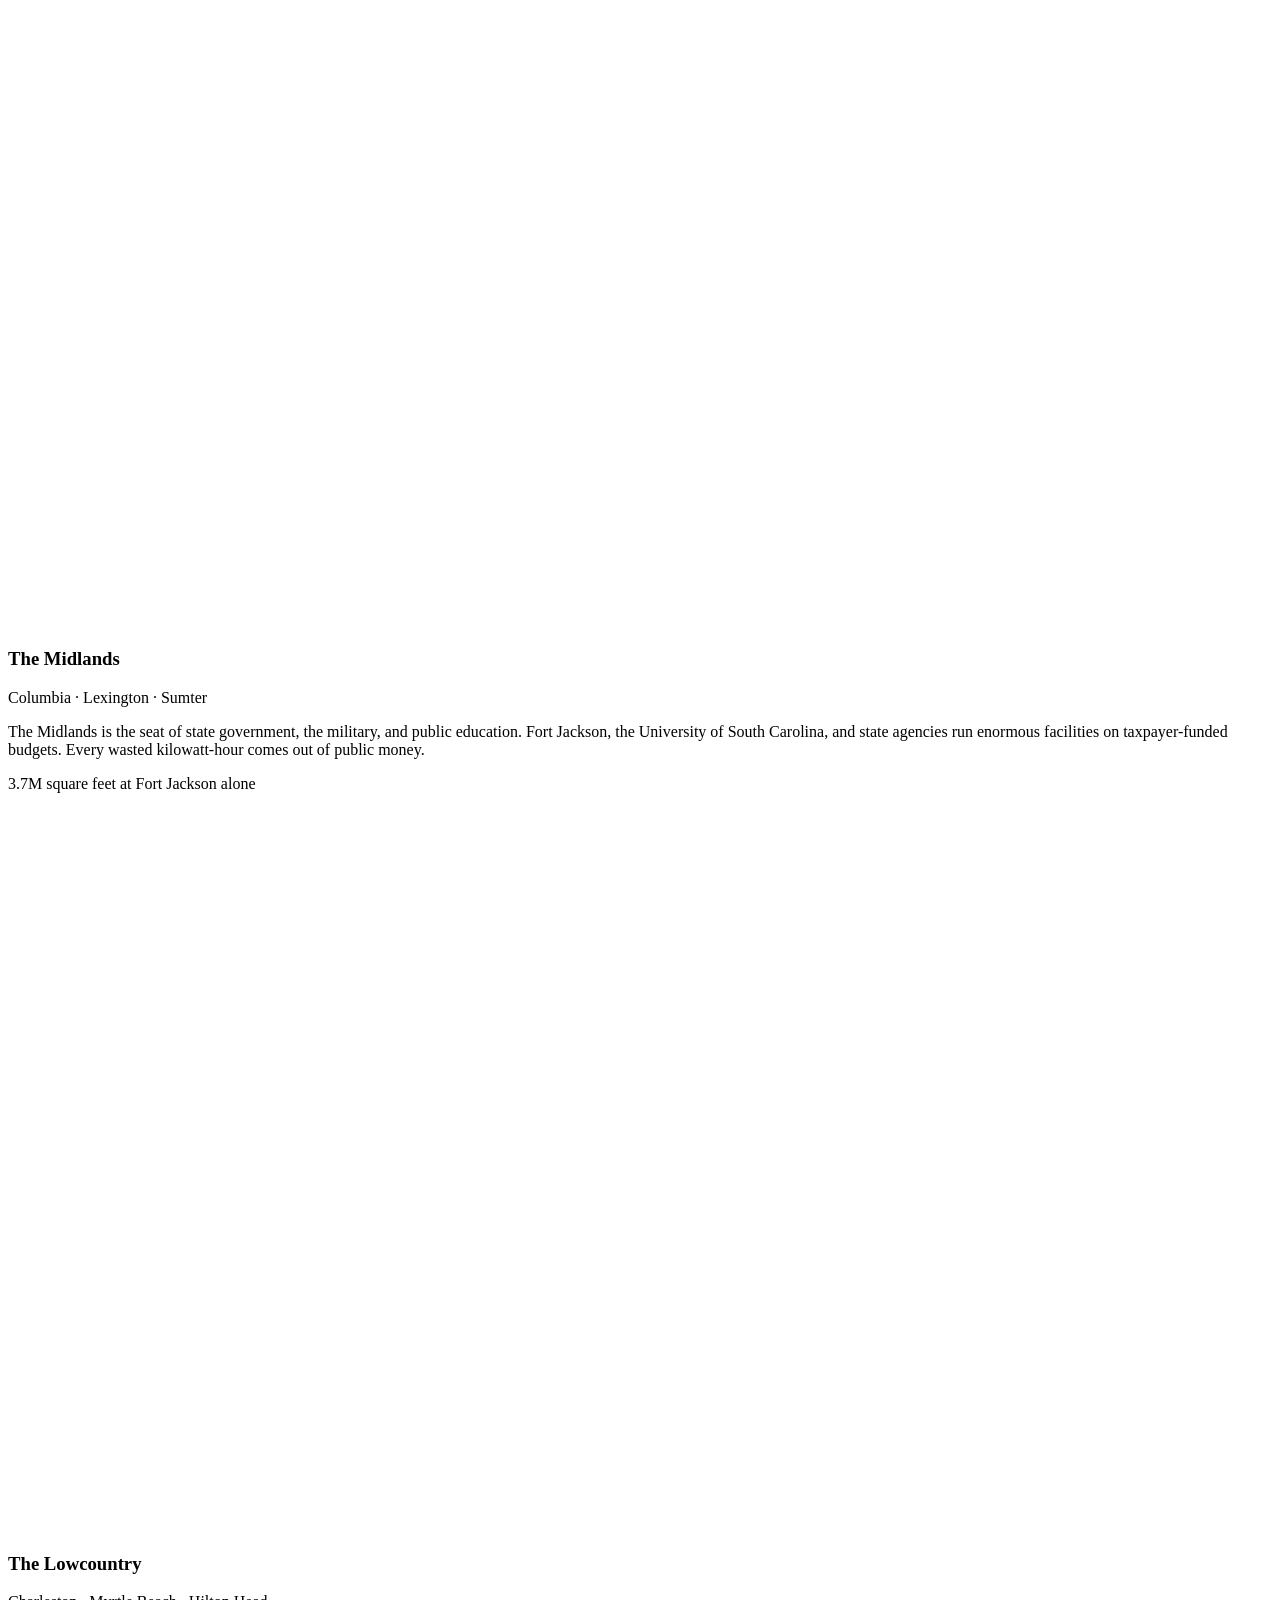
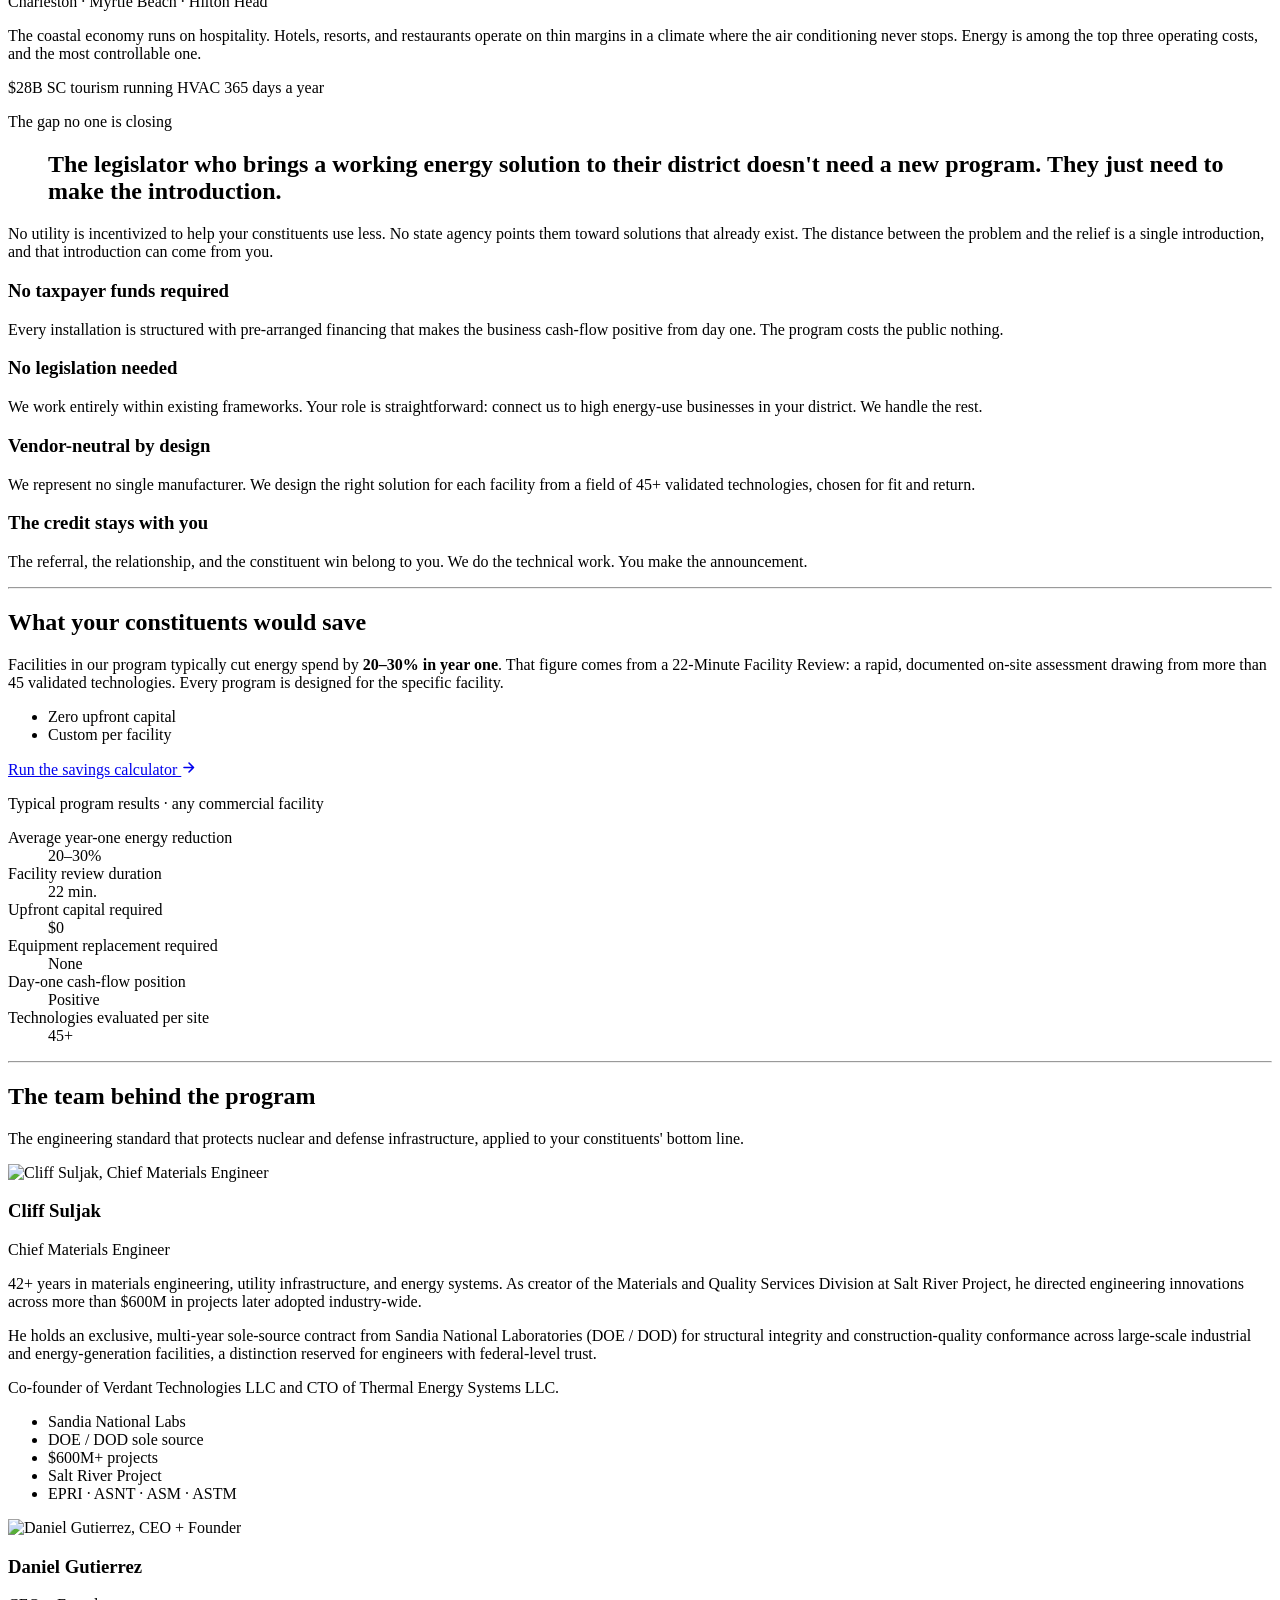
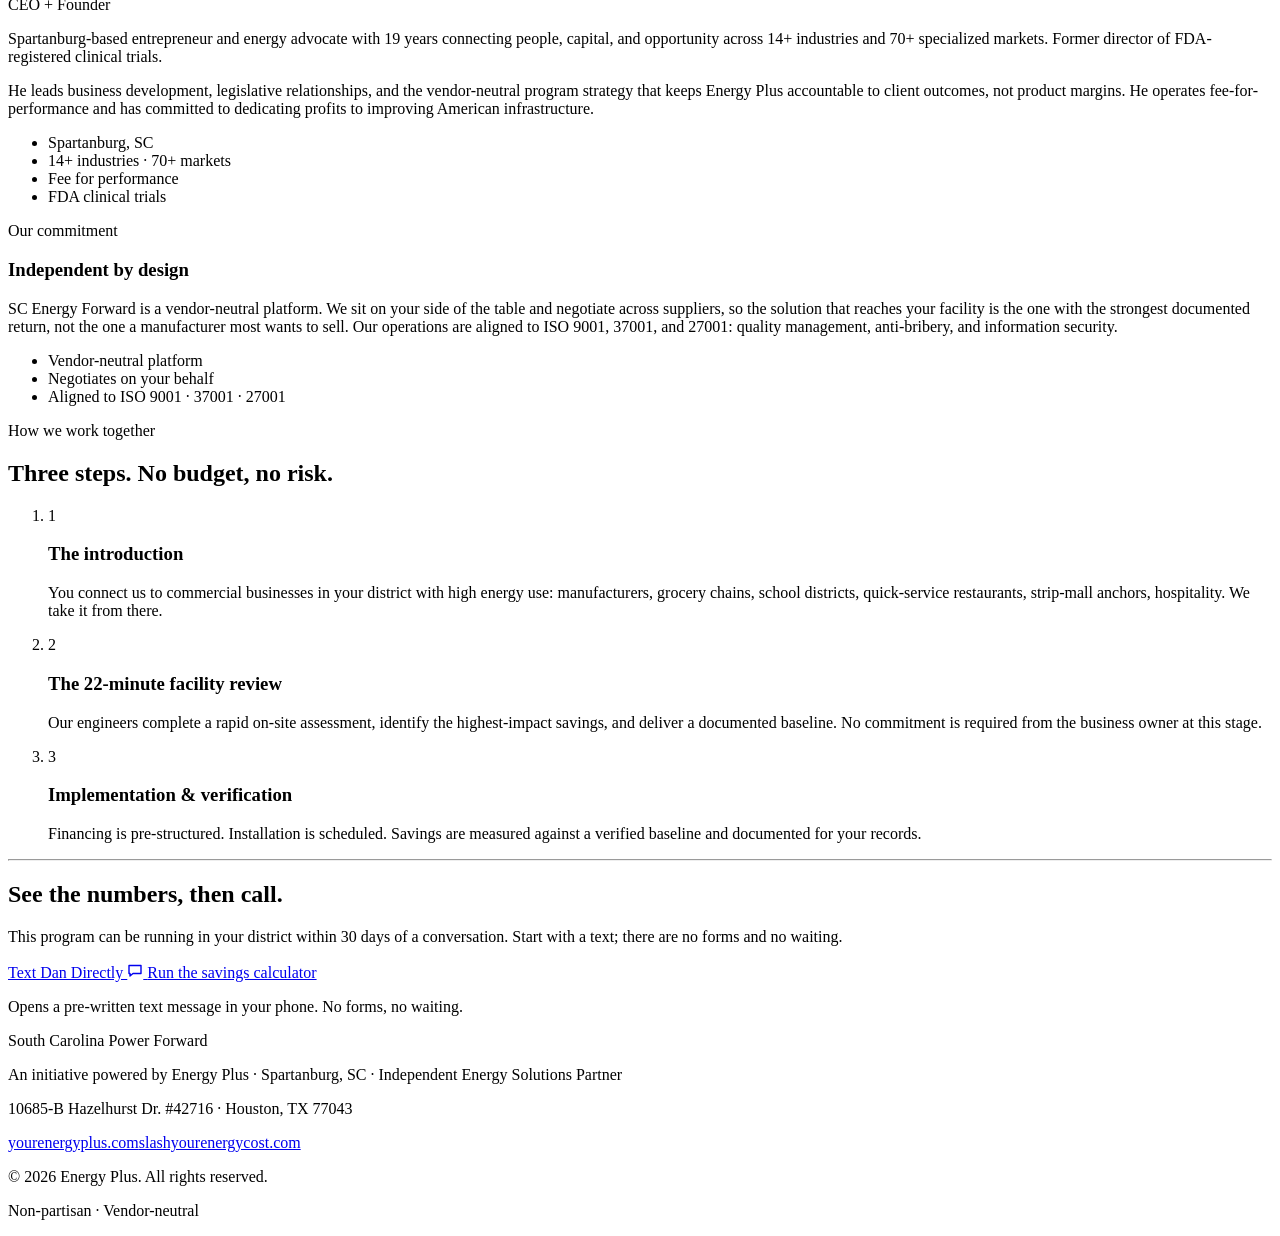
==== commit 6783ea4d: "Calculator label honesty: 'Run the savings calculator' Co-Authored-By: Claude Opus 4.8 <noreply@anth" ====
--- a/index.html
+++ b/index.html
@@ -1,4 +1,4 @@
-<!DOCTYPE html><html lang="en"> <head><meta charset="UTF-8"><meta name="viewport" content="width=device-width, initial-scale=1.0"><meta name="generator" content="Astro v4.16.19"><title>SC Energy Forward — Lower energy costs for your constituents</title><meta name="description" content="South Carolina's commercial energy costs are rising. SC Energy Forward helps legislators bring documented energy savings to the businesses in their district. No taxpayer funds, no legislation."><meta name="theme-color" content="#2a2f5e"><meta property="og:type" content="website"><meta property="og:title" content="SC Energy Forward — Lower energy costs for your constituents"><meta property="og:description" content="South Carolina's commercial energy costs are rising. SC Energy Forward helps legislators bring documented energy savings to the businesses in their district. No taxpayer funds, no legislation."><link rel="icon" type="image/svg+xml" href="/scpower/favicon.svg"><link rel="preconnect" href="https://fonts.googleapis.com"><link rel="preconnect" href="https://fonts.gstatic.com" crossorigin><link rel="stylesheet" href="https://fonts.googleapis.com/css2?family=Libre+Caslon+Text:ital,wght@0,400;0,700;1,400&family=Public+Sans:wght@400;500;600;700&family=Spline+Sans+Mono:wght@400;500&display=swap"><link rel="stylesheet" href="/scpower/_astro/index.DY0yOV8S.css"><script type="module" src="/scpower/_astro/hoisted.m0rJelXY.js"></script></head> <body class="v-maximal"> <a class="skip-link" href="#main">Skip to content</a>  <header class="nav" data-nav data-astro-cid-dmqpwcec> <div class="container nav__inner" data-astro-cid-dmqpwcec> <a class="nav__brand" href="#top" aria-label="South Carolina Energy Forward, home" data-astro-cid-dmqpwcec> <img class="nav__logo" src="/scpower/logo.jpg" width="120" height="120" alt="" aria-hidden="true" data-astro-cid-dmqpwcec> <span class="nav__wordmark" data-astro-cid-dmqpwcec> <span class="nav__wm-1" data-astro-cid-dmqpwcec>South Carolina</span> <span class="nav__wm-2" data-astro-cid-dmqpwcec>Energy Forward</span> </span> </a> <nav class="nav__links" aria-label="Primary" data-astro-cid-dmqpwcec> <a href="#problem" data-astro-cid-dmqpwcec>The Problem</a> <a href="#regions" data-astro-cid-dmqpwcec>Your District</a> <a href="#opportunity" data-astro-cid-dmqpwcec>The Opportunity</a> <a href="#proof" data-astro-cid-dmqpwcec>The Numbers</a> <a href="#team" data-astro-cid-dmqpwcec>The Team</a> </nav> <a class="btn nav__cta" href="sms:+18647770688?&#38;body=Hi%20Dan%2C%20I'm%20a%20South%20Carolina%20lawmaker%20interested%20in%20helping%20my%20constituents%20lower%20their%20energy%20costs.%20What%20are%20the%20next%20steps%3F" data-astro-cid-dmqpwcec>
+<!DOCTYPE html><html lang="en"> <head><meta charset="UTF-8"><meta name="viewport" content="width=device-width, initial-scale=1.0"><meta name="generator" content="Astro v4.16.19"><title>SC Energy Forward — Lower energy costs for your constituents</title><meta name="description" content="South Carolina's commercial energy costs are rising. SC Energy Forward helps legislators bring documented energy savings to the businesses in their district. No taxpayer funds, no legislation."><meta name="theme-color" content="#2a2f5e"><meta property="og:type" content="website"><meta property="og:title" content="SC Energy Forward — Lower energy costs for your constituents"><meta property="og:description" content="South Carolina's commercial energy costs are rising. SC Energy Forward helps legislators bring documented energy savings to the businesses in their district. No taxpayer funds, no legislation."><link rel="icon" type="image/svg+xml" href="/scpower/favicon.svg"><link rel="preconnect" href="https://fonts.googleapis.com"><link rel="preconnect" href="https://fonts.gstatic.com" crossorigin><link rel="stylesheet" href="https://fonts.googleapis.com/css2?family=Libre+Caslon+Text:ital,wght@0,400;0,700;1,400&family=Public+Sans:wght@400;500;600;700&family=Spline+Sans+Mono:wght@400;500&display=swap"><link rel="stylesheet" href="/scpower/_astro/index.i7H7oLg4.css"><script type="module" src="/scpower/_astro/hoisted.m0rJelXY.js"></script></head> <body class="v-maximal"> <a class="skip-link" href="#main">Skip to content</a>  <header class="nav" data-nav data-astro-cid-dmqpwcec> <div class="container nav__inner" data-astro-cid-dmqpwcec> <a class="nav__brand" href="#top" aria-label="South Carolina Energy Forward, home" data-astro-cid-dmqpwcec> <img class="nav__logo" src="/scpower/logo.jpg" width="120" height="120" alt="" aria-hidden="true" data-astro-cid-dmqpwcec> <span class="nav__wordmark" data-astro-cid-dmqpwcec> <span class="nav__wm-1" data-astro-cid-dmqpwcec>South Carolina</span> <span class="nav__wm-2" data-astro-cid-dmqpwcec>Energy Forward</span> </span> </a> <nav class="nav__links" aria-label="Primary" data-astro-cid-dmqpwcec> <a href="#problem" data-astro-cid-dmqpwcec>The Problem</a> <a href="#regions" data-astro-cid-dmqpwcec>Your District</a> <a href="#opportunity" data-astro-cid-dmqpwcec>The Opportunity</a> <a href="#proof" data-astro-cid-dmqpwcec>The Numbers</a> <a href="#team" data-astro-cid-dmqpwcec>The Team</a> </nav> <a class="btn nav__cta" href="sms:+18647770688?&#38;body=Hi%20Dan%2C%20I'm%20a%20South%20Carolina%20lawmaker%20interested%20in%20helping%20my%20constituents%20lower%20their%20energy%20costs.%20What%20are%20the%20next%20steps%3F" data-astro-cid-dmqpwcec>
 Text Dan<span class="nav__cta-rest" data-astro-cid-dmqpwcec>&nbsp;Directly</span> </a> </div> </header>  <main id="main"> <section class="hero" id="top" data-astro-cid-bbe6dxrz> <div class="hero__cred" data-astro-cid-bbe6dxrz> <div class="container hero__cred-inner" data-astro-cid-bbe6dxrz> <svg class="hero__cred-icon" width="14" height="16" viewBox="0 0 14 16" fill="none" aria-hidden="true" data-astro-cid-bbe6dxrz> <path d="M7 1 L13 3.2 V8 C13 11.5 10.5 14 7 15 C3.5 14 1 11.5 1 8 V3.2 Z" stroke="currentColor" stroke-width="1.2" fill="none" stroke-linejoin="round" data-astro-cid-bbe6dxrz></path> <path d="M4.4 8 L6.2 9.8 L9.6 5.8" stroke="currentColor" stroke-width="1.2" stroke-linecap="round" stroke-linejoin="round" data-astro-cid-bbe6dxrz></path> </svg> <span class="hero__cred-item" data-astro-cid-bbe6dxrz>
 Sandia National Laboratories <span class="hero__cred-sub" data-astro-cid-bbe6dxrz>(DOE / DOD)</span> </span> <span class="hero__cred-sep" aria-hidden="true" data-astro-cid-bbe6dxrz>·</span> <span class="hero__cred-item" data-astro-cid-bbe6dxrz>
 Salt River Project <span class="hero__cred-sub" data-astro-cid-bbe6dxrz>$600M+ energy projects</span> </span> </div> </div> <div class="hero__map" aria-hidden="true" data-hero-map data-astro-cid-bbe6dxrz> <svg class="hero__map-svg" viewBox="0 0 85 80" preserveAspectRatio="xMidYMid meet" focusable="false" data-astro-cid-bbe6dxrz> <defs data-astro-cid-bbe6dxrz> <clipPath id="scClip" data-astro-cid-bbe6dxrz><path d="M68.24 46.080l0.32-0.72v-0.32l-0.32 0.32v0.72zM19.76 3.84l-0.24-0.32-0.64 0.8-4 0.88-1.040 1.040-5.84 1.28-3.2 3.36-0.8 2.16 2.96 2 1.92 2.24 2.96 0.8 2 5.52 1.84 2.32 0.56 1.68 4.8 3.68 1.52 3.2 1.84 0.72 2 2 0.16 2.16 1.36 1.12-0.16 0.88 1.2 0.96 0.16 1.040 4 2.32 0.32 2.16 1.52 3.52v2.24l3.36 2.8 1.12 3.2-0.48 2.48 1.36 2h1.2l1.84 1.040 1.68-4.16 0.16 0.8-0.72 1.84 2.32-2-1.84-2-1.12-4.32 1.2 0.96 0.48 2.56 1.28 1.12v-3.040h0.4l0.32 3.76 2.8-1.2 0.56-1.68-1.84 1.2 1.44-1.36-2.16-0.64 1.84-0.4-3.36-0.32 0.080-0.48h2.32l-0.16-0.88 2.48 1.68 0.48-1.12 0.56 0.96 2-1.52-0.88-1.28 1.36 1.12 2.72-0.8-0.24-0.72 1.2-0.16 1.2-0.96 0.16-0.72-1.68-0.8h0.64l-0.32-1.36h0.88l-0.24 1.040 1.36 0.8 3.84-3.12 0.32-0.4-0.64 0.4-0.32-0.4 0.64-1.52 1.040-0.48 0.48 0.88 1.68-0.4 0.32-0.96 1.2-0.88-0.72-0.96 1.040 0.64v-0.8l0.8 0.48 0.56-0.8-1.84-2.24 1.12-2.16 0.56-0.64-1.2 2.48 0.88 0.32 0.48 1.52 0.8-3.84 3.040-4.48 2.8-2.56 3.040-1.36-0.48-0.64 0.48-0.16-17.6-17.28-18-0.48-0.080-2.64-2.32-2.88-1.84 0.88-0.16-1.68z" data-astro-cid-bbe6dxrz></path></clipPath> <linearGradient id="scFillGrad" x1="0" y1="1" x2="0" y2="0" data-astro-cid-bbe6dxrz> <stop offset="0%" stop-color="var(--brass-gold)" stop-opacity="0.55" data-astro-cid-bbe6dxrz></stop> <stop offset="55%" stop-color="var(--brass-gold)" stop-opacity="0.14" data-astro-cid-bbe6dxrz></stop> <stop offset="100%" stop-color="var(--brass-gold)" stop-opacity="0" data-astro-cid-bbe6dxrz></stop> </linearGradient> </defs> <g clip-path="url(#scClip)" data-astro-cid-bbe6dxrz> <rect class="sc-fill" x="0" y="0" width="85" height="80" fill="url(#scFillGrad)" data-astro-cid-bbe6dxrz></rect> <g class="sc-flow" data-astro-cid-bbe6dxrz> <line x1="-6" y1="22" x2="91" y2="13" data-astro-cid-bbe6dxrz></line> <line x1="-6" y1="42" x2="91" y2="34" data-astro-cid-bbe6dxrz></line> <line x1="-6" y1="61" x2="91" y2="52" data-astro-cid-bbe6dxrz></line> </g> </g> <path class="sc-outline" d="M68.24 46.080l0.32-0.72v-0.32l-0.32 0.32v0.72zM19.76 3.84l-0.24-0.32-0.64 0.8-4 0.88-1.040 1.040-5.84 1.28-3.2 3.36-0.8 2.16 2.96 2 1.92 2.24 2.96 0.8 2 5.52 1.84 2.32 0.56 1.68 4.8 3.68 1.52 3.2 1.84 0.72 2 2 0.16 2.16 1.36 1.12-0.16 0.88 1.2 0.96 0.16 1.040 4 2.32 0.32 2.16 1.52 3.52v2.24l3.36 2.8 1.12 3.2-0.48 2.48 1.36 2h1.2l1.84 1.040 1.68-4.16 0.16 0.8-0.72 1.84 2.32-2-1.84-2-1.12-4.32 1.2 0.96 0.48 2.56 1.28 1.12v-3.040h0.4l0.32 3.76 2.8-1.2 0.56-1.68-1.84 1.2 1.44-1.36-2.16-0.64 1.84-0.4-3.36-0.32 0.080-0.48h2.32l-0.16-0.88 2.48 1.68 0.48-1.12 0.56 0.96 2-1.52-0.88-1.28 1.36 1.12 2.72-0.8-0.24-0.72 1.2-0.16 1.2-0.96 0.16-0.72-1.68-0.8h0.64l-0.32-1.36h0.88l-0.24 1.040 1.36 0.8 3.84-3.12 0.32-0.4-0.64 0.4-0.32-0.4 0.64-1.52 1.040-0.48 0.48 0.88 1.68-0.4 0.32-0.96 1.2-0.88-0.72-0.96 1.040 0.64v-0.8l0.8 0.48 0.56-0.8-1.84-2.24 1.12-2.16 0.56-0.64-1.2 2.48 0.88 0.32 0.48 1.52 0.8-3.84 3.040-4.48 2.8-2.56 3.040-1.36-0.48-0.64 0.48-0.16-17.6-17.28-18-0.48-0.080-2.64-2.32-2.88-1.84 0.88-0.16-1.68z" data-astro-cid-bbe6dxrz></path> </svg> </div> <div class="container hero__inner" data-astro-cid-bbe6dxrz> <div class="hero__copy" data-astro-cid-bbe6dxrz> <p class="eyebrow hero__eyebrow" data-astro-cid-bbe6dxrz> <span class="hero__dot" aria-hidden="true" data-astro-cid-bbe6dxrz></span>
@@ -36,7 +36,7 @@
         drawing from more than 45 validated technologies. Every program is
         designed for the specific facility.
 </p> <ul class="proof__chips" aria-label="Program guarantees" data-astro-cid-rcg6ci5c> <li class="badge" data-astro-cid-rcg6ci5c>Zero upfront capital</li> <li class="badge" data-astro-cid-rcg6ci5c>Custom per facility</li> </ul> <a class="btn proof__cta" href="https://danknowsaguy-web.github.io/bilingual_ep_calculator/" target="_blank" rel="noopener" data-astro-cid-rcg6ci5c>
-Run the calculator for your district
+Run the savings calculator
 <svg width="15" height="15" viewBox="0 0 15 15" fill="none" aria-hidden="true" data-astro-cid-rcg6ci5c> <path d="M3 7.5h9M8 3l4.5 4.5L8 12" stroke="currentColor" stroke-width="1.6" stroke-linecap="round" stroke-linejoin="round" data-astro-cid-rcg6ci5c></path> </svg> </a> </div> <div class="proof__results" data-astro-cid-rcg6ci5c> <p class="eyebrow proof__results-cap" data-astro-cid-rcg6ci5c>
 Typical program results · any commercial facility
 </p> <dl class="results" data-astro-cid-rcg6ci5c> <div class="results__row reveal reveal--left is-peak" style="--i: 0" data-astro-cid-rcg6ci5c> <dt class="results__k" data-astro-cid-rcg6ci5c>Average year-one energy reduction</dt> <dd class="results__v mono" data-astro-cid-rcg6ci5c>20–30%</dd> </div><div class="results__row reveal reveal--left" style="--i: 1" data-astro-cid-rcg6ci5c> <dt class="results__k" data-astro-cid-rcg6ci5c>Facility review duration</dt> <dd class="results__v mono" data-astro-cid-rcg6ci5c>22 min.</dd> </div><div class="results__row reveal reveal--left" style="--i: 2" data-astro-cid-rcg6ci5c> <dt class="results__k" data-astro-cid-rcg6ci5c>Upfront capital required</dt> <dd class="results__v mono" data-astro-cid-rcg6ci5c>$0</dd> </div><div class="results__row reveal reveal--left" style="--i: 3" data-astro-cid-rcg6ci5c> <dt class="results__k" data-astro-cid-rcg6ci5c>Equipment replacement required</dt> <dd class="results__v mono" data-astro-cid-rcg6ci5c>None</dd> </div><div class="results__row reveal reveal--left" style="--i: 4" data-astro-cid-rcg6ci5c> <dt class="results__k" data-astro-cid-rcg6ci5c>Day-one cash-flow position</dt> <dd class="results__v mono" data-astro-cid-rcg6ci5c>Positive</dd> </div><div class="results__row reveal reveal--left" style="--i: 5" data-astro-cid-rcg6ci5c> <dt class="results__k" data-astro-cid-rcg6ci5c>Technologies evaluated per site</dt> <dd class="results__v mono" data-astro-cid-rcg6ci5c>45+</dd> </div> </dl> </div> </div> </section>  <section class="section credentials" id="team" aria-labelledby="team-head" data-astro-cid-7ixay3jx> <div class="container" data-astro-cid-7ixay3jx> <header class="credentials__intro" data-astro-cid-7ixay3jx> <hr class="gold-rule" data-astro-cid-7ixay3jx> <h2 id="team-head" class="headline" data-astro-cid-7ixay3jx>The team behind the program</h2> <p class="credentials__lead measure" data-astro-cid-7ixay3jx>
@@ -56,7 +56,7 @@
       conversation. Start with a text; there are no forms and no waiting.
 </p> <div class="finalcta__actions" data-astro-cid-66itwakk> <a class="btn finalcta__primary" href="sms:+18647770688?&#38;body=Hi%20Dan%2C%20I'm%20a%20South%20Carolina%20lawmaker%20interested%20in%20helping%20my%20constituents%20lower%20their%20energy%20costs.%20What%20are%20the%20next%20steps%3F" data-astro-cid-66itwakk>
 Text Dan Directly
-<svg width="16" height="16" viewBox="0 0 16 16" fill="none" aria-hidden="true" data-astro-cid-66itwakk> <path d="M2 3.5h12v8H6l-3 2.5V11.5H2z" stroke="currentColor" stroke-width="1.4" stroke-linejoin="round" data-astro-cid-66itwakk></path> </svg> </a> <a class="btn btn--secondary" href="https://danknowsaguy-web.github.io/bilingual_ep_calculator/" target="_blank" rel="noopener" data-astro-cid-66itwakk>Run the calculator for your district</a> </div> <p class="finalcta__note source" data-astro-cid-66itwakk>
+<svg width="16" height="16" viewBox="0 0 16 16" fill="none" aria-hidden="true" data-astro-cid-66itwakk> <path d="M2 3.5h12v8H6l-3 2.5V11.5H2z" stroke="currentColor" stroke-width="1.4" stroke-linejoin="round" data-astro-cid-66itwakk></path> </svg> </a> <a class="btn btn--secondary" href="https://danknowsaguy-web.github.io/bilingual_ep_calculator/" target="_blank" rel="noopener" data-astro-cid-66itwakk>Run the savings calculator</a> </div> <p class="finalcta__note source" data-astro-cid-66itwakk>
 Opens a pre-written text message in your phone. No forms, no waiting.
 </p> </div> </section>  </main> <footer class="footer" data-astro-cid-sz7xmlte> <div class="container footer__inner" data-astro-cid-sz7xmlte> <div class="footer__brand" data-astro-cid-sz7xmlte> <p class="footer__name" data-astro-cid-sz7xmlte>South Carolina Power Forward</p> <p class="footer__sub source" data-astro-cid-sz7xmlte>
 An initiative powered by Energy Plus · Spartanburg, SC ·
